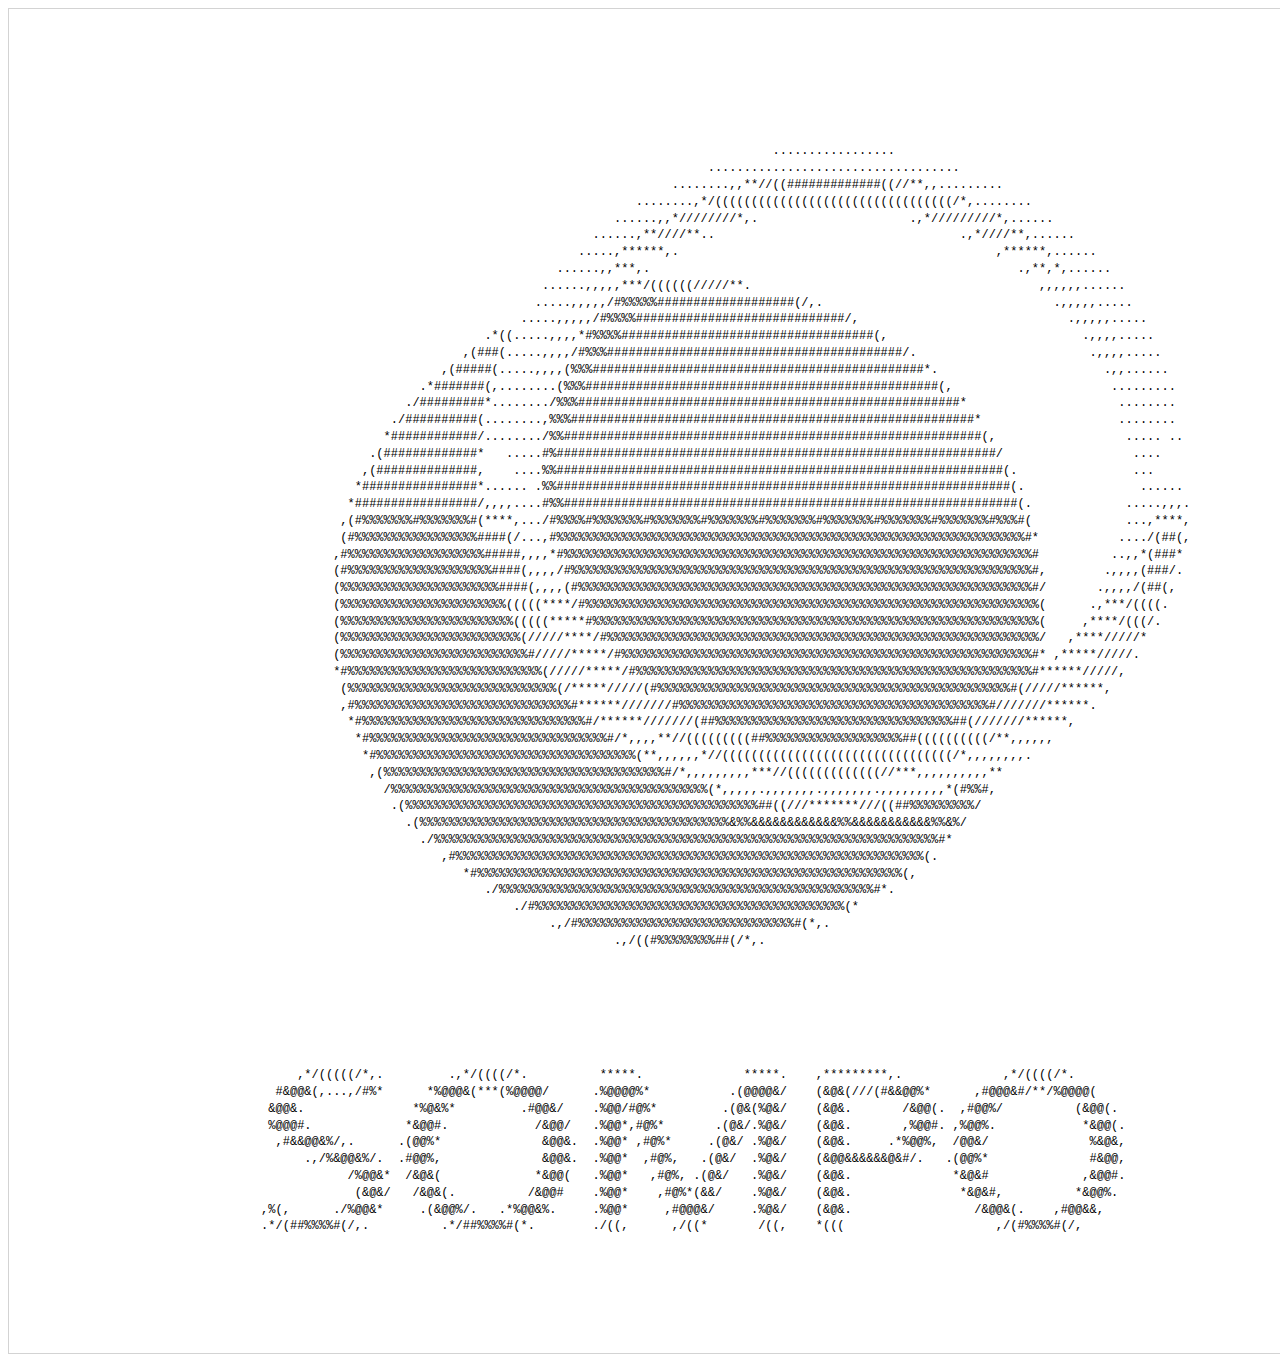
==== top-secret.html @ b2719dca "changed top-secret.txt to html" ====
<html><code><span class="ascii" style="color: black; background: white;
display:inline-block;
white-space:pre;
letter-spacing:0;
line-height:1.4;
font-family:'Consolas','BitstreamVeraSansMono','CourierNew',Courier,monospace;
font-size:12px;

border-width:1px;
border-style:solid;
border-color:lightgray;
"><span> </span><span> </span><span> </span><span> </span><span> </span><span> </span><span> </span><span> </span><span> </span><span> </span><span> </span><span> </span><span> </span><span> </span><span> </span><span> </span><span> </span><span> </span><span> </span><span> </span><span> </span><span> </span><span> </span><span> </span><span> </span><span> </span><span> </span><span> </span><span> </span><span> </span><span> </span><span> </span><span> </span><span> </span><span> </span><span> </span><span> </span><span> </span><span> </span><span> </span><span> </span><span> </span><span> </span><span> </span><span> </span><span> </span><span> </span><span> </span><span> </span><span> </span><span> </span><span> </span><span> </span><span> </span><span> </span><span> </span><span> </span><span> </span><span> </span><span> </span><span> </span><span> </span><span> </span><span> </span><span> </span><span> </span><span> </span><span> </span><span> </span><span> </span><span> </span><span> </span><span> </span><span> </span><span> </span><span> </span><span> </span><span> </span><span> </span><span> </span><span> </span><span> </span><span> </span><span> </span><span> </span><span> </span><span> </span><span> </span><span> </span><span> </span><span> </span><span> </span><span> </span><span> </span><span> </span><span> </span><span> </span><span> </span><span> </span><span> </span><span> </span><span> </span><span> </span><span> </span><span> </span><span> </span><span> </span><span> </span><span> </span><span> </span><span> </span><span> </span><span> </span><span> </span><span> </span><span> </span><span> </span><span> </span><span> </span><span> </span><span> </span><span> </span><span> </span><span> </span><span> </span><span> </span><span> </span><span> </span><span> </span><span> </span><span> </span><span> </span><span> </span><span> </span><span> </span><span> </span><span> </span><span> </span><span> </span><span> </span><span> </span><span> </span><span> </span><span> </span><span> </span><span> </span><span> </span><span> </span><span> </span><span> </span><span> </span><span> </span><span> </span><span> </span><span> </span><span> </span><span> </span><span> </span><span> </span><span> </span><span> </span><span> </span><span> </span><span> </span><span> </span><span> </span><span> </span><span> </span><span> </span><span> </span><span> </span><span> </span><span> </span><span> </span><span> </span><span> </span><span> </span><span> </span><span> </span><span> </span><span> </span><span> </span><span> </span><span> </span><span> </span><span> </span><span> </span><span> </span><span> </span><span> </span><span> </span><span> </span><span> </span><span> </span><span> </span><span> </span><span> </span><span> </span><span> </span><span> </span>
<span> </span><span> </span><span> </span><span> </span><span> </span><span> </span><span> </span><span> </span><span> </span><span> </span><span> </span><span> </span><span> </span><span> </span><span> </span><span> </span><span> </span><span> </span><span> </span><span> </span><span> </span><span> </span><span> </span><span> </span><span> </span><span> </span><span> </span><span> </span><span> </span><span> </span><span> </span><span> </span><span> </span><span> </span><span> </span><span> </span><span> </span><span> </span><span> </span><span> </span><span> </span><span> </span><span> </span><span> </span><span> </span><span> </span><span> </span><span> </span><span> </span><span> </span><span> </span><span> </span><span> </span><span> </span><span> </span><span> </span><span> </span><span> </span><span> </span><span> </span><span> </span><span> </span><span> </span><span> </span><span> </span><span> </span><span> </span><span> </span><span> </span><span> </span><span> </span><span> </span><span> </span><span> </span><span> </span><span> </span><span> </span><span> </span><span> </span><span> </span><span> </span><span> </span><span> </span><span> </span><span> </span><span> </span><span> </span><span> </span><span> </span><span> </span><span> </span><span> </span><span> </span><span> </span><span> </span><span> </span><span> </span><span> </span><span> </span><span> </span><span> </span><span> </span><span> </span><span> </span><span> </span><span> </span><span> </span><span> </span><span> </span><span> </span><span> </span><span> </span><span> </span><span> </span><span> </span><span> </span><span> </span><span> </span><span> </span><span> </span><span> </span><span> </span><span> </span><span> </span><span> </span><span> </span><span> </span><span> </span><span> </span><span> </span><span> </span><span> </span><span> </span><span> </span><span> </span><span> </span><span> </span><span> </span><span> </span><span> </span><span> </span><span> </span><span> </span><span> </span><span> </span><span> </span><span> </span><span> </span><span> </span><span> </span><span> </span><span> </span><span> </span><span> </span><span> </span><span> </span><span> </span><span> </span><span> </span><span> </span><span> </span><span> </span><span> </span><span> </span><span> </span><span> </span><span> </span><span> </span><span> </span><span> </span><span> </span><span> </span><span> </span><span> </span><span> </span><span> </span><span> </span><span> </span><span> </span><span> </span><span> </span><span> </span><span> </span><span> </span><span> </span><span> </span><span> </span><span> </span><span> </span><span> </span><span> </span><span> </span><span> </span><span> </span><span> </span><span> </span><span> </span><span> </span><span> </span><span> </span>
<span> </span><span> </span><span> </span><span> </span><span> </span><span> </span><span> </span><span> </span><span> </span><span> </span><span> </span><span> </span><span> </span><span> </span><span> </span><span> </span><span> </span><span> </span><span> </span><span> </span><span> </span><span> </span><span> </span><span> </span><span> </span><span> </span><span> </span><span> </span><span> </span><span> </span><span> </span><span> </span><span> </span><span> </span><span> </span><span> </span><span> </span><span> </span><span> </span><span> </span><span> </span><span> </span><span> </span><span> </span><span> </span><span> </span><span> </span><span> </span><span> </span><span> </span><span> </span><span> </span><span> </span><span> </span><span> </span><span> </span><span> </span><span> </span><span> </span><span> </span><span> </span><span> </span><span> </span><span> </span><span> </span><span> </span><span> </span><span> </span><span> </span><span> </span><span> </span><span> </span><span> </span><span> </span><span> </span><span> </span><span> </span><span> </span><span> </span><span> </span><span> </span><span> </span><span> </span><span> </span><span> </span><span> </span><span> </span><span> </span><span> </span><span> </span><span> </span><span> </span><span> </span><span> </span><span> </span><span> </span><span> </span><span> </span><span> </span><span> </span><span> </span><span> </span><span> </span><span> </span><span> </span><span> </span><span> </span><span> </span><span> </span><span> </span><span> </span><span> </span><span> </span><span> </span><span> </span><span> </span><span> </span><span> </span><span> </span><span> </span><span> </span><span> </span><span> </span><span> </span><span> </span><span> </span><span> </span><span> </span><span> </span><span> </span><span> </span><span> </span><span> </span><span> </span><span> </span><span> </span><span> </span><span> </span><span> </span><span> </span><span> </span><span> </span><span> </span><span> </span><span> </span><span> </span><span> </span><span> </span><span> </span><span> </span><span> </span><span> </span><span> </span><span> </span><span> </span><span> </span><span> </span><span> </span><span> </span><span> </span><span> </span><span> </span><span> </span><span> </span><span> </span><span> </span><span> </span><span> </span><span> </span><span> </span><span> </span><span> </span><span> </span><span> </span><span> </span><span> </span><span> </span><span> </span><span> </span><span> </span><span> </span><span> </span><span> </span><span> </span><span> </span><span> </span><span> </span><span> </span><span> </span><span> </span><span> </span><span> </span><span> </span><span> </span><span> </span><span> </span><span> </span><span> </span><span> </span><span> </span>
<span> </span><span> </span><span> </span><span> </span><span> </span><span> </span><span> </span><span> </span><span> </span><span> </span><span> </span><span> </span><span> </span><span> </span><span> </span><span> </span><span> </span><span> </span><span> </span><span> </span><span> </span><span> </span><span> </span><span> </span><span> </span><span> </span><span> </span><span> </span><span> </span><span> </span><span> </span><span> </span><span> </span><span> </span><span> </span><span> </span><span> </span><span> </span><span> </span><span> </span><span> </span><span> </span><span> </span><span> </span><span> </span><span> </span><span> </span><span> </span><span> </span><span> </span><span> </span><span> </span><span> </span><span> </span><span> </span><span> </span><span> </span><span> </span><span> </span><span> </span><span> </span><span> </span><span> </span><span> </span><span> </span><span> </span><span> </span><span> </span><span> </span><span> </span><span> </span><span> </span><span> </span><span> </span><span> </span><span> </span><span> </span><span> </span><span> </span><span> </span><span> </span><span> </span><span> </span><span> </span><span> </span><span> </span><span> </span><span> </span><span> </span><span> </span><span> </span><span> </span><span> </span><span> </span><span> </span><span> </span><span> </span><span> </span><span> </span><span> </span><span> </span><span> </span><span> </span><span> </span><span> </span><span> </span><span> </span><span> </span><span> </span><span> </span><span> </span><span> </span><span> </span><span> </span><span> </span><span> </span><span> </span><span> </span><span> </span><span> </span><span> </span><span> </span><span> </span><span> </span><span> </span><span> </span><span> </span><span> </span><span> </span><span> </span><span> </span><span> </span><span> </span><span> </span><span> </span><span> </span><span> </span><span> </span><span> </span><span> </span><span> </span><span> </span><span> </span><span> </span><span> </span><span> </span><span> </span><span> </span><span> </span><span> </span><span> </span><span> </span><span> </span><span> </span><span> </span><span> </span><span> </span><span> </span><span> </span><span> </span><span> </span><span> </span><span> </span><span> </span><span> </span><span> </span><span> </span><span> </span><span> </span><span> </span><span> </span><span> </span><span> </span><span> </span><span> </span><span> </span><span> </span><span> </span><span> </span><span> </span><span> </span><span> </span><span> </span><span> </span><span> </span><span> </span><span> </span><span> </span><span> </span><span> </span><span> </span><span> </span><span> </span><span> </span><span> </span><span> </span><span> </span><span> </span><span> </span><span> </span>
<span> </span><span> </span><span> </span><span> </span><span> </span><span> </span><span> </span><span> </span><span> </span><span> </span><span> </span><span> </span><span> </span><span> </span><span> </span><span> </span><span> </span><span> </span><span> </span><span> </span><span> </span><span> </span><span> </span><span> </span><span> </span><span> </span><span> </span><span> </span><span> </span><span> </span><span> </span><span> </span><span> </span><span> </span><span> </span><span> </span><span> </span><span> </span><span> </span><span> </span><span> </span><span> </span><span> </span><span> </span><span> </span><span> </span><span> </span><span> </span><span> </span><span> </span><span> </span><span> </span><span> </span><span> </span><span> </span><span> </span><span> </span><span> </span><span> </span><span> </span><span> </span><span> </span><span> </span><span> </span><span> </span><span> </span><span> </span><span> </span><span> </span><span> </span><span> </span><span> </span><span> </span><span> </span><span> </span><span> </span><span> </span><span> </span><span> </span><span> </span><span> </span><span> </span><span> </span><span> </span><span> </span><span> </span><span> </span><span> </span><span> </span><span> </span><span> </span><span> </span><span> </span><span> </span><span> </span><span> </span><span> </span><span> </span><span> </span><span> </span><span> </span><span> </span><span> </span><span> </span><span> </span><span> </span><span> </span><span> </span><span> </span><span> </span><span> </span><span> </span><span> </span><span> </span><span> </span><span> </span><span> </span><span> </span><span> </span><span> </span><span> </span><span> </span><span> </span><span> </span><span> </span><span> </span><span> </span><span> </span><span> </span><span> </span><span> </span><span> </span><span> </span><span> </span><span> </span><span> </span><span> </span><span> </span><span> </span><span> </span><span> </span><span> </span><span> </span><span> </span><span> </span><span> </span><span> </span><span> </span><span> </span><span> </span><span> </span><span> </span><span> </span><span> </span><span> </span><span> </span><span> </span><span> </span><span> </span><span> </span><span> </span><span> </span><span> </span><span> </span><span> </span><span> </span><span> </span><span> </span><span> </span><span> </span><span> </span><span> </span><span> </span><span> </span><span> </span><span> </span><span> </span><span> </span><span> </span><span> </span><span> </span><span> </span><span> </span><span> </span><span> </span><span> </span><span> </span><span> </span><span> </span><span> </span><span> </span><span> </span><span> </span><span> </span><span> </span><span> </span><span> </span><span> </span><span> </span><span> </span>
<span> </span><span> </span><span> </span><span> </span><span> </span><span> </span><span> </span><span> </span><span> </span><span> </span><span> </span><span> </span><span> </span><span> </span><span> </span><span> </span><span> </span><span> </span><span> </span><span> </span><span> </span><span> </span><span> </span><span> </span><span> </span><span> </span><span> </span><span> </span><span> </span><span> </span><span> </span><span> </span><span> </span><span> </span><span> </span><span> </span><span> </span><span> </span><span> </span><span> </span><span> </span><span> </span><span> </span><span> </span><span> </span><span> </span><span> </span><span> </span><span> </span><span> </span><span> </span><span> </span><span> </span><span> </span><span> </span><span> </span><span> </span><span> </span><span> </span><span> </span><span> </span><span> </span><span> </span><span> </span><span> </span><span> </span><span> </span><span> </span><span> </span><span> </span><span> </span><span> </span><span> </span><span> </span><span> </span><span> </span><span> </span><span> </span><span> </span><span> </span><span> </span><span> </span><span> </span><span> </span><span> </span><span> </span><span> </span><span> </span><span> </span><span> </span><span> </span><span> </span><span> </span><span> </span><span> </span><span> </span><span> </span><span> </span><span> </span><span> </span><span> </span><span> </span><span> </span><span> </span><span> </span><span> </span><span> </span><span> </span><span> </span><span> </span><span> </span><span> </span><span> </span><span> </span><span> </span><span> </span><span> </span><span> </span><span> </span><span> </span><span> </span><span> </span><span> </span><span> </span><span> </span><span> </span><span> </span><span> </span><span> </span><span> </span><span> </span><span> </span><span> </span><span> </span><span> </span><span> </span><span> </span><span> </span><span> </span><span> </span><span> </span><span> </span><span> </span><span> </span><span> </span><span> </span><span> </span><span> </span><span> </span><span> </span><span> </span><span> </span><span> </span><span> </span><span> </span><span> </span><span> </span><span> </span><span> </span><span> </span><span> </span><span> </span><span> </span><span> </span><span> </span><span> </span><span> </span><span> </span><span> </span><span> </span><span> </span><span> </span><span> </span><span> </span><span> </span><span> </span><span> </span><span> </span><span> </span><span> </span><span> </span><span> </span><span> </span><span> </span><span> </span><span> </span><span> </span><span> </span><span> </span><span> </span><span> </span><span> </span><span> </span><span> </span><span> </span><span> </span><span> </span><span> </span><span> </span><span> </span>
<span> </span><span> </span><span> </span><span> </span><span> </span><span> </span><span> </span><span> </span><span> </span><span> </span><span> </span><span> </span><span> </span><span> </span><span> </span><span> </span><span> </span><span> </span><span> </span><span> </span><span> </span><span> </span><span> </span><span> </span><span> </span><span> </span><span> </span><span> </span><span> </span><span> </span><span> </span><span> </span><span> </span><span> </span><span> </span><span> </span><span> </span><span> </span><span> </span><span> </span><span> </span><span> </span><span> </span><span> </span><span> </span><span> </span><span> </span><span> </span><span> </span><span> </span><span> </span><span> </span><span> </span><span> </span><span> </span><span> </span><span> </span><span> </span><span> </span><span> </span><span> </span><span> </span><span> </span><span> </span><span> </span><span> </span><span> </span><span> </span><span> </span><span> </span><span> </span><span> </span><span> </span><span> </span><span> </span><span> </span><span> </span><span> </span><span> </span><span> </span><span> </span><span> </span><span> </span><span> </span><span> </span><span> </span><span> </span><span> </span><span> </span><span> </span><span> </span><span> </span><span> </span><span> </span><span> </span><span> </span><span> </span><span> </span><span> </span><span> </span><span> </span><span> </span><span> </span><span> </span><span> </span><span> </span><span> </span><span> </span><span> </span><span> </span><span> </span><span> </span><span> </span><span> </span><span> </span><span> </span><span> </span><span> </span><span> </span><span> </span><span> </span><span> </span><span> </span><span> </span><span> </span><span> </span><span> </span><span> </span><span> </span><span> </span><span> </span><span> </span><span> </span><span> </span><span> </span><span> </span><span> </span><span> </span><span> </span><span> </span><span> </span><span> </span><span> </span><span> </span><span> </span><span> </span><span> </span><span> </span><span> </span><span> </span><span> </span><span> </span><span> </span><span> </span><span> </span><span> </span><span> </span><span> </span><span> </span><span> </span><span> </span><span> </span><span> </span><span> </span><span> </span><span> </span><span> </span><span> </span><span> </span><span> </span><span> </span><span> </span><span> </span><span> </span><span> </span><span> </span><span> </span><span> </span><span> </span><span> </span><span> </span><span> </span><span> </span><span> </span><span> </span><span> </span><span> </span><span> </span><span> </span><span> </span><span> </span><span> </span><span> </span><span> </span><span> </span><span> </span><span> </span><span> </span><span> </span><span> </span>
<span> </span><span> </span><span> </span><span> </span><span> </span><span> </span><span> </span><span> </span><span> </span><span> </span><span> </span><span> </span><span> </span><span> </span><span> </span><span> </span><span> </span><span> </span><span> </span><span> </span><span> </span><span> </span><span> </span><span> </span><span> </span><span> </span><span> </span><span> </span><span> </span><span> </span><span> </span><span> </span><span> </span><span> </span><span> </span><span> </span><span> </span><span> </span><span> </span><span> </span><span> </span><span> </span><span> </span><span> </span><span> </span><span> </span><span> </span><span> </span><span> </span><span> </span><span> </span><span> </span><span> </span><span> </span><span> </span><span> </span><span> </span><span> </span><span> </span><span> </span><span> </span><span> </span><span> </span><span> </span><span> </span><span> </span><span> </span><span> </span><span> </span><span> </span><span> </span><span> </span><span> </span><span> </span><span> </span><span> </span><span> </span><span> </span><span> </span><span> </span><span> </span><span> </span><span> </span><span> </span><span> </span><span> </span><span> </span><span> </span><span> </span><span> </span><span> </span><span> </span><span> </span><span> </span><span> </span><span> </span><span> </span><span> </span><span> </span><span> </span><span> </span><span> </span><span> </span><span> </span><span> </span><span> </span><span> </span><span> </span><span> </span><span> </span><span> </span><span> </span><span> </span><span> </span><span> </span><span> </span><span> </span><span> </span><span> </span><span> </span><span> </span><span> </span><span> </span><span> </span><span> </span><span> </span><span> </span><span> </span><span> </span><span> </span><span> </span><span> </span><span> </span><span> </span><span> </span><span> </span><span> </span><span> </span><span> </span><span> </span><span> </span><span> </span><span> </span><span> </span><span> </span><span> </span><span> </span><span> </span><span> </span><span> </span><span> </span><span> </span><span> </span><span> </span><span> </span><span> </span><span> </span><span> </span><span> </span><span> </span><span> </span><span> </span><span> </span><span> </span><span> </span><span> </span><span> </span><span> </span><span> </span><span> </span><span> </span><span> </span><span> </span><span> </span><span> </span><span> </span><span> </span><span> </span><span> </span><span> </span><span> </span><span> </span><span> </span><span> </span><span> </span><span> </span><span> </span><span> </span><span> </span><span> </span><span> </span><span> </span><span> </span><span> </span><span> </span><span> </span><span> </span><span> </span><span> </span><span> </span>
<span> </span><span> </span><span> </span><span> </span><span> </span><span> </span><span> </span><span> </span><span> </span><span> </span><span> </span><span> </span><span> </span><span> </span><span> </span><span> </span><span> </span><span> </span><span> </span><span> </span><span> </span><span> </span><span> </span><span> </span><span> </span><span> </span><span> </span><span> </span><span> </span><span> </span><span> </span><span> </span><span> </span><span> </span><span> </span><span> </span><span> </span><span> </span><span> </span><span> </span><span> </span><span> </span><span> </span><span> </span><span> </span><span> </span><span> </span><span> </span><span> </span><span> </span><span> </span><span> </span><span> </span><span> </span><span> </span><span> </span><span> </span><span> </span><span> </span><span> </span><span> </span><span> </span><span> </span><span> </span><span> </span><span> </span><span> </span><span> </span><span> </span><span> </span><span> </span><span> </span><span> </span><span> </span><span> </span><span> </span><span> </span><span> </span><span> </span><span> </span><span> </span><span> </span><span> </span><span> </span><span> </span><span> </span><span> </span><span> </span><span> </span><span> </span><span> </span><span> </span><span> </span><span> </span><span> </span><span> </span><span> </span><span> </span><span> </span><span> </span><span> </span><span> </span><span> </span><span> </span><span> </span><span> </span><span>.</span><span>.</span><span>.</span><span>.</span><span>.</span><span>.</span><span>.</span><span>.</span><span>.</span><span>.</span><span>.</span><span>.</span><span>.</span><span>.</span><span>.</span><span>.</span><span>.</span><span> </span><span> </span><span> </span><span> </span><span> </span><span> </span><span> </span><span> </span><span> </span><span> </span><span> </span><span> </span><span> </span><span> </span><span> </span><span> </span><span> </span><span> </span><span> </span><span> </span><span> </span><span> </span><span> </span><span> </span><span> </span><span> </span><span> </span><span> </span><span> </span><span> </span><span> </span><span> </span><span> </span><span> </span><span> </span><span> </span><span> </span><span> </span><span> </span><span> </span><span> </span><span> </span><span> </span><span> </span><span> </span><span> </span><span> </span><span> </span><span> </span><span> </span><span> </span><span> </span><span> </span><span> </span><span> </span><span> </span><span> </span><span> </span><span> </span><span> </span><span> </span><span> </span><span> </span><span> </span><span> </span><span> </span><span> </span><span> </span><span> </span><span> </span><span> </span><span> </span><span> </span><span> </span><span> </span><span> </span><span> </span>
<span> </span><span> </span><span> </span><span> </span><span> </span><span> </span><span> </span><span> </span><span> </span><span> </span><span> </span><span> </span><span> </span><span> </span><span> </span><span> </span><span> </span><span> </span><span> </span><span> </span><span> </span><span> </span><span> </span><span> </span><span> </span><span> </span><span> </span><span> </span><span> </span><span> </span><span> </span><span> </span><span> </span><span> </span><span> </span><span> </span><span> </span><span> </span><span> </span><span> </span><span> </span><span> </span><span> </span><span> </span><span> </span><span> </span><span> </span><span> </span><span> </span><span> </span><span> </span><span> </span><span> </span><span> </span><span> </span><span> </span><span> </span><span> </span><span> </span><span> </span><span> </span><span> </span><span> </span><span> </span><span> </span><span> </span><span> </span><span> </span><span> </span><span> </span><span> </span><span> </span><span> </span><span> </span><span> </span><span> </span><span> </span><span> </span><span> </span><span> </span><span> </span><span> </span><span> </span><span> </span><span> </span><span> </span><span> </span><span> </span><span> </span><span> </span><span> </span><span> </span><span> </span><span> </span><span> </span><span> </span><span> </span><span>.</span><span>.</span><span>.</span><span>.</span><span>.</span><span>.</span><span>.</span><span>.</span><span>.</span><span>.</span><span>.</span><span>.</span><span>.</span><span>.</span><span>.</span><span>.</span><span>.</span><span>.</span><span>.</span><span>.</span><span>.</span><span>.</span><span>.</span><span>.</span><span>.</span><span>.</span><span>.</span><span>.</span><span>.</span><span>.</span><span>.</span><span>.</span><span>.</span><span>.</span><span>.</span><span> </span><span> </span><span> </span><span> </span><span> </span><span> </span><span> </span><span> </span><span> </span><span> </span><span> </span><span> </span><span> </span><span> </span><span> </span><span> </span><span> </span><span> </span><span> </span><span> </span><span> </span><span> </span><span> </span><span> </span><span> </span><span> </span><span> </span><span> </span><span> </span><span> </span><span> </span><span> </span><span> </span><span> </span><span> </span><span> </span><span> </span><span> </span><span> </span><span> </span><span> </span><span> </span><span> </span><span> </span><span> </span><span> </span><span> </span><span> </span><span> </span><span> </span><span> </span><span> </span><span> </span><span> </span><span> </span><span> </span><span> </span><span> </span><span> </span><span> </span><span> </span><span> </span><span> </span><span> </span><span> </span><span> </span><span> </span><span> </span>
<span> </span><span> </span><span> </span><span> </span><span> </span><span> </span><span> </span><span> </span><span> </span><span> </span><span> </span><span> </span><span> </span><span> </span><span> </span><span> </span><span> </span><span> </span><span> </span><span> </span><span> </span><span> </span><span> </span><span> </span><span> </span><span> </span><span> </span><span> </span><span> </span><span> </span><span> </span><span> </span><span> </span><span> </span><span> </span><span> </span><span> </span><span> </span><span> </span><span> </span><span> </span><span> </span><span> </span><span> </span><span> </span><span> </span><span> </span><span> </span><span> </span><span> </span><span> </span><span> </span><span> </span><span> </span><span> </span><span> </span><span> </span><span> </span><span> </span><span> </span><span> </span><span> </span><span> </span><span> </span><span> </span><span> </span><span> </span><span> </span><span> </span><span> </span><span> </span><span> </span><span> </span><span> </span><span> </span><span> </span><span> </span><span> </span><span> </span><span> </span><span> </span><span> </span><span> </span><span> </span><span> </span><span> </span><span> </span><span> </span><span> </span><span> </span><span> </span><span> </span><span>.</span><span>.</span><span>.</span><span>.</span><span>.</span><span>.</span><span>.</span><span>.</span><span>,</span><span>,</span><span>*</span><span>*</span><span>/</span><span>/</span><span>(</span><span>(</span><span>#</span><span>#</span><span>#</span><span>#</span><span>#</span><span>#</span><span>#</span><span>#</span><span>#</span><span>#</span><span>#</span><span>#</span><span>#</span><span>(</span><span>(</span><span>/</span><span>/</span><span>*</span><span>*</span><span>,</span><span>,</span><span>.</span><span>.</span><span>.</span><span>.</span><span>.</span><span>.</span><span>.</span><span>.</span><span>.</span><span> </span><span> </span><span> </span><span> </span><span> </span><span> </span><span> </span><span> </span><span> </span><span> </span><span> </span><span> </span><span> </span><span> </span><span> </span><span> </span><span> </span><span> </span><span> </span><span> </span><span> </span><span> </span><span> </span><span> </span><span> </span><span> </span><span> </span><span> </span><span> </span><span> </span><span> </span><span> </span><span> </span><span> </span><span> </span><span> </span><span> </span><span> </span><span> </span><span> </span><span> </span><span> </span><span> </span><span> </span><span> </span><span> </span><span> </span><span> </span><span> </span><span> </span><span> </span><span> </span><span> </span><span> </span><span> </span><span> </span><span> </span><span> </span><span> </span><span> </span><span> </span><span> </span>
<span> </span><span> </span><span> </span><span> </span><span> </span><span> </span><span> </span><span> </span><span> </span><span> </span><span> </span><span> </span><span> </span><span> </span><span> </span><span> </span><span> </span><span> </span><span> </span><span> </span><span> </span><span> </span><span> </span><span> </span><span> </span><span> </span><span> </span><span> </span><span> </span><span> </span><span> </span><span> </span><span> </span><span> </span><span> </span><span> </span><span> </span><span> </span><span> </span><span> </span><span> </span><span> </span><span> </span><span> </span><span> </span><span> </span><span> </span><span> </span><span> </span><span> </span><span> </span><span> </span><span> </span><span> </span><span> </span><span> </span><span> </span><span> </span><span> </span><span> </span><span> </span><span> </span><span> </span><span> </span><span> </span><span> </span><span> </span><span> </span><span> </span><span> </span><span> </span><span> </span><span> </span><span> </span><span> </span><span> </span><span> </span><span> </span><span> </span><span> </span><span> </span><span> </span><span> </span><span> </span><span> </span><span> </span><span> </span><span>.</span><span>.</span><span>.</span><span>.</span><span>.</span><span>.</span><span>.</span><span>.</span><span>,</span><span>*</span><span>/</span><span>(</span><span>(</span><span>(</span><span>(</span><span>(</span><span>(</span><span>(</span><span>(</span><span>(</span><span>(</span><span>(</span><span>(</span><span>(</span><span>(</span><span>(</span><span>(</span><span>(</span><span>(</span><span>(</span><span>(</span><span>(</span><span>(</span><span>(</span><span>(</span><span>(</span><span>(</span><span>(</span><span>(</span><span>(</span><span>(</span><span>(</span><span>(</span><span>(</span><span>/</span><span>*</span><span>,</span><span>.</span><span>.</span><span>.</span><span>.</span><span>.</span><span>.</span><span>.</span><span>.</span><span> </span><span> </span><span> </span><span> </span><span> </span><span> </span><span> </span><span> </span><span> </span><span> </span><span> </span><span> </span><span> </span><span> </span><span> </span><span> </span><span> </span><span> </span><span> </span><span> </span><span> </span><span> </span><span> </span><span> </span><span> </span><span> </span><span> </span><span> </span><span> </span><span> </span><span> </span><span> </span><span> </span><span> </span><span> </span><span> </span><span> </span><span> </span><span> </span><span> </span><span> </span><span> </span><span> </span><span> </span><span> </span><span> </span><span> </span><span> </span><span> </span><span> </span><span> </span><span> </span><span> </span><span> </span><span> </span><span> </span><span> </span><span> </span>
<span> </span><span> </span><span> </span><span> </span><span> </span><span> </span><span> </span><span> </span><span> </span><span> </span><span> </span><span> </span><span> </span><span> </span><span> </span><span> </span><span> </span><span> </span><span> </span><span> </span><span> </span><span> </span><span> </span><span> </span><span> </span><span> </span><span> </span><span> </span><span> </span><span> </span><span> </span><span> </span><span> </span><span> </span><span> </span><span> </span><span> </span><span> </span><span> </span><span> </span><span> </span><span> </span><span> </span><span> </span><span> </span><span> </span><span> </span><span> </span><span> </span><span> </span><span> </span><span> </span><span> </span><span> </span><span> </span><span> </span><span> </span><span> </span><span> </span><span> </span><span> </span><span> </span><span> </span><span> </span><span> </span><span> </span><span> </span><span> </span><span> </span><span> </span><span> </span><span> </span><span> </span><span> </span><span> </span><span> </span><span> </span><span> </span><span> </span><span> </span><span> </span><span> </span><span> </span><span> </span><span>.</span><span>.</span><span>.</span><span>.</span><span>.</span><span>.</span><span>,</span><span>,</span><span>*</span><span>/</span><span>/</span><span>/</span><span>/</span><span>/</span><span>/</span><span>/</span><span>/</span><span>*</span><span>,</span><span>.</span><span> </span><span> </span><span> </span><span> </span><span> </span><span> </span><span> </span><span> </span><span> </span><span> </span><span> </span><span> </span><span> </span><span> </span><span> </span><span> </span><span> </span><span> </span><span> </span><span> </span><span> </span><span>.</span><span>,</span><span>*</span><span>/</span><span>/</span><span>/</span><span>/</span><span>/</span><span>/</span><span>/</span><span>/</span><span>/</span><span>*</span><span>,</span><span>.</span><span>.</span><span>.</span><span>.</span><span>.</span><span>.</span><span> </span><span> </span><span> </span><span> </span><span> </span><span> </span><span> </span><span> </span><span> </span><span> </span><span> </span><span> </span><span> </span><span> </span><span> </span><span> </span><span> </span><span> </span><span> </span><span> </span><span> </span><span> </span><span> </span><span> </span><span> </span><span> </span><span> </span><span> </span><span> </span><span> </span><span> </span><span> </span><span> </span><span> </span><span> </span><span> </span><span> </span><span> </span><span> </span><span> </span><span> </span><span> </span><span> </span><span> </span><span> </span><span> </span><span> </span><span> </span><span> </span><span> </span><span> </span><span> </span><span> </span><span> </span><span> </span>
<span> </span><span> </span><span> </span><span> </span><span> </span><span> </span><span> </span><span> </span><span> </span><span> </span><span> </span><span> </span><span> </span><span> </span><span> </span><span> </span><span> </span><span> </span><span> </span><span> </span><span> </span><span> </span><span> </span><span> </span><span> </span><span> </span><span> </span><span> </span><span> </span><span> </span><span> </span><span> </span><span> </span><span> </span><span> </span><span> </span><span> </span><span> </span><span> </span><span> </span><span> </span><span> </span><span> </span><span> </span><span> </span><span> </span><span> </span><span> </span><span> </span><span> </span><span> </span><span> </span><span> </span><span> </span><span> </span><span> </span><span> </span><span> </span><span> </span><span> </span><span> </span><span> </span><span> </span><span> </span><span> </span><span> </span><span> </span><span> </span><span> </span><span> </span><span> </span><span> </span><span> </span><span> </span><span> </span><span> </span><span> </span><span> </span><span> </span><span> </span><span> </span><span>.</span><span>.</span><span>.</span><span>.</span><span>.</span><span>.</span><span>,</span><span>*</span><span>*</span><span>/</span><span>/</span><span>/</span><span>/</span><span>*</span><span>*</span><span>.</span><span>.</span><span> </span><span> </span><span> </span><span> </span><span> </span><span> </span><span> </span><span> </span><span> </span><span> </span><span> </span><span> </span><span> </span><span> </span><span> </span><span> </span><span> </span><span> </span><span> </span><span> </span><span> </span><span> </span><span> </span><span> </span><span> </span><span> </span><span> </span><span> </span><span> </span><span> </span><span> </span><span> </span><span> </span><span> </span><span>.</span><span>,</span><span>*</span><span>/</span><span>/</span><span>/</span><span>/</span><span>*</span><span>*</span><span>,</span><span>.</span><span>.</span><span>.</span><span>.</span><span>.</span><span>.</span><span> </span><span> </span><span> </span><span> </span><span> </span><span> </span><span> </span><span> </span><span> </span><span> </span><span> </span><span> </span><span> </span><span> </span><span> </span><span> </span><span> </span><span> </span><span> </span><span> </span><span> </span><span> </span><span> </span><span> </span><span> </span><span> </span><span> </span><span> </span><span> </span><span> </span><span> </span><span> </span><span> </span><span> </span><span> </span><span> </span><span> </span><span> </span><span> </span><span> </span><span> </span><span> </span><span> </span><span> </span><span> </span><span> </span><span> </span><span> </span><span> </span><span> </span><span> </span><span> </span>
<span> </span><span> </span><span> </span><span> </span><span> </span><span> </span><span> </span><span> </span><span> </span><span> </span><span> </span><span> </span><span> </span><span> </span><span> </span><span> </span><span> </span><span> </span><span> </span><span> </span><span> </span><span> </span><span> </span><span> </span><span> </span><span> </span><span> </span><span> </span><span> </span><span> </span><span> </span><span> </span><span> </span><span> </span><span> </span><span> </span><span> </span><span> </span><span> </span><span> </span><span> </span><span> </span><span> </span><span> </span><span> </span><span> </span><span> </span><span> </span><span> </span><span> </span><span> </span><span> </span><span> </span><span> </span><span> </span><span> </span><span> </span><span> </span><span> </span><span> </span><span> </span><span> </span><span> </span><span> </span><span> </span><span> </span><span> </span><span> </span><span> </span><span> </span><span> </span><span> </span><span> </span><span> </span><span> </span><span> </span><span> </span><span> </span><span> </span><span>.</span><span>.</span><span>.</span><span>.</span><span>.</span><span>,</span><span>*</span><span>*</span><span>*</span><span>*</span><span>*</span><span>*</span><span>,</span><span>.</span><span> </span><span> </span><span> </span><span> </span><span> </span><span> </span><span> </span><span> </span><span> </span><span> </span><span> </span><span> </span><span> </span><span> </span><span> </span><span> </span><span> </span><span> </span><span> </span><span> </span><span> </span><span> </span><span> </span><span> </span><span> </span><span> </span><span> </span><span> </span><span> </span><span> </span><span> </span><span> </span><span> </span><span> </span><span> </span><span> </span><span> </span><span> </span><span> </span><span> </span><span> </span><span> </span><span> </span><span> </span><span>,</span><span>*</span><span>*</span><span>*</span><span>*</span><span>*</span><span>*</span><span>,</span><span>.</span><span>.</span><span>.</span><span>.</span><span>.</span><span>.</span><span> </span><span> </span><span> </span><span> </span><span> </span><span> </span><span> </span><span> </span><span> </span><span> </span><span> </span><span> </span><span> </span><span> </span><span> </span><span> </span><span> </span><span> </span><span> </span><span> </span><span> </span><span> </span><span> </span><span> </span><span> </span><span> </span><span> </span><span> </span><span> </span><span> </span><span> </span><span> </span><span> </span><span> </span><span> </span><span> </span><span> </span><span> </span><span> </span><span> </span><span> </span><span> </span><span> </span><span> </span><span> </span><span> </span><span> </span><span> </span><span> </span>
<span> </span><span> </span><span> </span><span> </span><span> </span><span> </span><span> </span><span> </span><span> </span><span> </span><span> </span><span> </span><span> </span><span> </span><span> </span><span> </span><span> </span><span> </span><span> </span><span> </span><span> </span><span> </span><span> </span><span> </span><span> </span><span> </span><span> </span><span> </span><span> </span><span> </span><span> </span><span> </span><span> </span><span> </span><span> </span><span> </span><span> </span><span> </span><span> </span><span> </span><span> </span><span> </span><span> </span><span> </span><span> </span><span> </span><span> </span><span> </span><span> </span><span> </span><span> </span><span> </span><span> </span><span> </span><span> </span><span> </span><span> </span><span> </span><span> </span><span> </span><span> </span><span> </span><span> </span><span> </span><span> </span><span> </span><span> </span><span> </span><span> </span><span> </span><span> </span><span> </span><span> </span><span> </span><span> </span><span> </span><span>.</span><span>.</span><span>.</span><span>.</span><span>.</span><span>.</span><span>,</span><span>,</span><span>*</span><span>*</span><span>*</span><span>,</span><span>.</span><span> </span><span> </span><span> </span><span> </span><span> </span><span> </span><span> </span><span> </span><span> </span><span> </span><span> </span><span> </span><span> </span><span> </span><span> </span><span> </span><span> </span><span> </span><span> </span><span> </span><span> </span><span> </span><span> </span><span> </span><span> </span><span> </span><span> </span><span> </span><span> </span><span> </span><span> </span><span> </span><span> </span><span> </span><span> </span><span> </span><span> </span><span> </span><span> </span><span> </span><span> </span><span> </span><span> </span><span> </span><span> </span><span> </span><span> </span><span> </span><span> </span><span> </span><span> </span><span>.</span><span>,</span><span>*</span><span>*</span><span>,</span><span>*</span><span>,</span><span>.</span><span>.</span><span>.</span><span>.</span><span>.</span><span>.</span><span> </span><span> </span><span> </span><span> </span><span> </span><span> </span><span> </span><span> </span><span> </span><span> </span><span> </span><span> </span><span> </span><span> </span><span> </span><span> </span><span> </span><span> </span><span> </span><span> </span><span> </span><span> </span><span> </span><span> </span><span> </span><span> </span><span> </span><span> </span><span> </span><span> </span><span> </span><span> </span><span> </span><span> </span><span> </span><span> </span><span> </span><span> </span><span> </span><span> </span><span> </span><span> </span><span> </span><span> </span><span> </span><span> </span><span> </span>
<span> </span><span> </span><span> </span><span> </span><span> </span><span> </span><span> </span><span> </span><span> </span><span> </span><span> </span><span> </span><span> </span><span> </span><span> </span><span> </span><span> </span><span> </span><span> </span><span> </span><span> </span><span> </span><span> </span><span> </span><span> </span><span> </span><span> </span><span> </span><span> </span><span> </span><span> </span><span> </span><span> </span><span> </span><span> </span><span> </span><span> </span><span> </span><span> </span><span> </span><span> </span><span> </span><span> </span><span> </span><span> </span><span> </span><span> </span><span> </span><span> </span><span> </span><span> </span><span> </span><span> </span><span> </span><span> </span><span> </span><span> </span><span> </span><span> </span><span> </span><span> </span><span> </span><span> </span><span> </span><span> </span><span> </span><span> </span><span> </span><span> </span><span> </span><span> </span><span> </span><span> </span><span> </span><span>.</span><span>.</span><span>.</span><span>.</span><span>.</span><span>.</span><span>,</span><span>,</span><span>,</span><span>,</span><span>,</span><span>*</span><span>*</span><span>*</span><span>/</span><span>(</span><span>(</span><span>(</span><span>(</span><span>(</span><span>(</span><span>/</span><span>/</span><span>/</span><span>/</span><span>/</span><span>*</span><span>*</span><span>.</span><span> </span><span> </span><span> </span><span> </span><span> </span><span> </span><span> </span><span> </span><span> </span><span> </span><span> </span><span> </span><span> </span><span> </span><span> </span><span> </span><span> </span><span> </span><span> </span><span> </span><span> </span><span> </span><span> </span><span> </span><span> </span><span> </span><span> </span><span> </span><span> </span><span> </span><span> </span><span> </span><span> </span><span> </span><span> </span><span> </span><span> </span><span> </span><span> </span><span> </span><span>,</span><span>,</span><span>,</span><span>,</span><span>,</span><span>,</span><span>.</span><span>.</span><span>.</span><span>.</span><span>.</span><span>.</span><span> </span><span> </span><span> </span><span> </span><span> </span><span> </span><span> </span><span> </span><span> </span><span> </span><span> </span><span> </span><span> </span><span> </span><span> </span><span> </span><span> </span><span> </span><span> </span><span> </span><span> </span><span> </span><span> </span><span> </span><span> </span><span> </span><span> </span><span> </span><span> </span><span> </span><span> </span><span> </span><span> </span><span> </span><span> </span><span> </span><span> </span><span> </span><span> </span><span> </span><span> </span><span> </span><span> </span><span> </span><span> </span>
<span> </span><span> </span><span> </span><span> </span><span> </span><span> </span><span> </span><span> </span><span> </span><span> </span><span> </span><span> </span><span> </span><span> </span><span> </span><span> </span><span> </span><span> </span><span> </span><span> </span><span> </span><span> </span><span> </span><span> </span><span> </span><span> </span><span> </span><span> </span><span> </span><span> </span><span> </span><span> </span><span> </span><span> </span><span> </span><span> </span><span> </span><span> </span><span> </span><span> </span><span> </span><span> </span><span> </span><span> </span><span> </span><span> </span><span> </span><span> </span><span> </span><span> </span><span> </span><span> </span><span> </span><span> </span><span> </span><span> </span><span> </span><span> </span><span> </span><span> </span><span> </span><span> </span><span> </span><span> </span><span> </span><span> </span><span> </span><span> </span><span> </span><span> </span><span> </span><span> </span><span> </span><span>.</span><span>.</span><span>.</span><span>.</span><span>.</span><span>,</span><span>,</span><span>,</span><span>,</span><span>,</span><span>/</span><span>#</span><span>%</span><span>%</span><span>%</span><span>%</span><span>%</span><span>#</span><span>#</span><span>#</span><span>#</span><span>#</span><span>#</span><span>#</span><span>#</span><span>#</span><span>#</span><span>#</span><span>#</span><span>#</span><span>#</span><span>#</span><span>#</span><span>#</span><span>#</span><span>#</span><span>(</span><span>/</span><span>,</span><span>.</span><span> </span><span> </span><span> </span><span> </span><span> </span><span> </span><span> </span><span> </span><span> </span><span> </span><span> </span><span> </span><span> </span><span> </span><span> </span><span> </span><span> </span><span> </span><span> </span><span> </span><span> </span><span> </span><span> </span><span> </span><span> </span><span> </span><span> </span><span> </span><span> </span><span> </span><span> </span><span> </span><span>.</span><span>,</span><span>,</span><span>,</span><span>,</span><span>,</span><span>.</span><span>.</span><span>.</span><span>.</span><span>.</span><span> </span><span> </span><span> </span><span> </span><span> </span><span> </span><span> </span><span> </span><span> </span><span> </span><span> </span><span> </span><span> </span><span> </span><span> </span><span> </span><span> </span><span> </span><span> </span><span> </span><span> </span><span> </span><span> </span><span> </span><span> </span><span> </span><span> </span><span> </span><span> </span><span> </span><span> </span><span> </span><span> </span><span> </span><span> </span><span> </span><span> </span><span> </span><span> </span><span> </span><span> </span><span> </span><span> </span><span> </span>
<span> </span><span> </span><span> </span><span> </span><span> </span><span> </span><span> </span><span> </span><span> </span><span> </span><span> </span><span> </span><span> </span><span> </span><span> </span><span> </span><span> </span><span> </span><span> </span><span> </span><span> </span><span> </span><span> </span><span> </span><span> </span><span> </span><span> </span><span> </span><span> </span><span> </span><span> </span><span> </span><span> </span><span> </span><span> </span><span> </span><span> </span><span> </span><span> </span><span> </span><span> </span><span> </span><span> </span><span> </span><span> </span><span> </span><span> </span><span> </span><span> </span><span> </span><span> </span><span> </span><span> </span><span> </span><span> </span><span> </span><span> </span><span> </span><span> </span><span> </span><span> </span><span> </span><span> </span><span> </span><span> </span><span> </span><span> </span><span> </span><span> </span><span> </span><span> </span><span>.</span><span>.</span><span>.</span><span>.</span><span>.</span><span>,</span><span>,</span><span>,</span><span>,</span><span>,</span><span>/</span><span>#</span><span>%</span><span>%</span><span>%</span><span>%</span><span>#</span><span>#</span><span>#</span><span>#</span><span>#</span><span>#</span><span>#</span><span>#</span><span>#</span><span>#</span><span>#</span><span>#</span><span>#</span><span>#</span><span>#</span><span>#</span><span>#</span><span>#</span><span>#</span><span>#</span><span>#</span><span>#</span><span>#</span><span>#</span><span>#</span><span>#</span><span>#</span><span>#</span><span>#</span><span>/</span><span>,</span><span> </span><span> </span><span> </span><span> </span><span> </span><span> </span><span> </span><span> </span><span> </span><span> </span><span> </span><span> </span><span> </span><span> </span><span> </span><span> </span><span> </span><span> </span><span> </span><span> </span><span> </span><span> </span><span> </span><span> </span><span> </span><span> </span><span> </span><span> </span><span> </span><span>.</span><span>,</span><span>,</span><span>,</span><span>,</span><span>,</span><span>.</span><span>.</span><span>.</span><span>.</span><span>.</span><span> </span><span> </span><span> </span><span> </span><span> </span><span> </span><span> </span><span> </span><span> </span><span> </span><span> </span><span> </span><span> </span><span> </span><span> </span><span> </span><span> </span><span> </span><span> </span><span> </span><span> </span><span> </span><span> </span><span> </span><span> </span><span> </span><span> </span><span> </span><span> </span><span> </span><span> </span><span> </span><span> </span><span> </span><span> </span><span> </span><span> </span><span> </span><span> </span><span> </span><span> </span><span> </span>
<span> </span><span> </span><span> </span><span> </span><span> </span><span> </span><span> </span><span> </span><span> </span><span> </span><span> </span><span> </span><span> </span><span> </span><span> </span><span> </span><span> </span><span> </span><span> </span><span> </span><span> </span><span> </span><span> </span><span> </span><span> </span><span> </span><span> </span><span> </span><span> </span><span> </span><span> </span><span> </span><span> </span><span> </span><span> </span><span> </span><span> </span><span> </span><span> </span><span> </span><span> </span><span> </span><span> </span><span> </span><span> </span><span> </span><span> </span><span> </span><span> </span><span> </span><span> </span><span> </span><span> </span><span> </span><span> </span><span> </span><span> </span><span> </span><span> </span><span> </span><span> </span><span> </span><span> </span><span> </span><span> </span><span> </span><span>.</span><span>*</span><span>(</span><span>(</span><span>.</span><span>.</span><span>.</span><span>.</span><span>.</span><span>,</span><span>,</span><span>,</span><span>,</span><span>*</span><span>#</span><span>%</span><span>%</span><span>%</span><span>%</span><span>#</span><span>#</span><span>#</span><span>#</span><span>#</span><span>#</span><span>#</span><span>#</span><span>#</span><span>#</span><span>#</span><span>#</span><span>#</span><span>#</span><span>#</span><span>#</span><span>#</span><span>#</span><span>#</span><span>#</span><span>#</span><span>#</span><span>#</span><span>#</span><span>#</span><span>#</span><span>#</span><span>#</span><span>#</span><span>#</span><span>#</span><span>#</span><span>#</span><span>#</span><span>#</span><span>(</span><span>,</span><span> </span><span> </span><span> </span><span> </span><span> </span><span> </span><span> </span><span> </span><span> </span><span> </span><span> </span><span> </span><span> </span><span> </span><span> </span><span> </span><span> </span><span> </span><span> </span><span> </span><span> </span><span> </span><span> </span><span> </span><span> </span><span> </span><span> </span><span>.</span><span>,</span><span>,</span><span>,</span><span>,</span><span>.</span><span>.</span><span>.</span><span>.</span><span>.</span><span> </span><span> </span><span> </span><span> </span><span> </span><span> </span><span> </span><span> </span><span> </span><span> </span><span> </span><span> </span><span> </span><span> </span><span> </span><span> </span><span> </span><span> </span><span> </span><span> </span><span> </span><span> </span><span> </span><span> </span><span> </span><span> </span><span> </span><span> </span><span> </span><span> </span><span> </span><span> </span><span> </span><span> </span><span> </span><span> </span><span> </span><span> </span><span> </span><span> </span><span> </span>
<span> </span><span> </span><span> </span><span> </span><span> </span><span> </span><span> </span><span> </span><span> </span><span> </span><span> </span><span> </span><span> </span><span> </span><span> </span><span> </span><span> </span><span> </span><span> </span><span> </span><span> </span><span> </span><span> </span><span> </span><span> </span><span> </span><span> </span><span> </span><span> </span><span> </span><span> </span><span> </span><span> </span><span> </span><span> </span><span> </span><span> </span><span> </span><span> </span><span> </span><span> </span><span> </span><span> </span><span> </span><span> </span><span> </span><span> </span><span> </span><span> </span><span> </span><span> </span><span> </span><span> </span><span> </span><span> </span><span> </span><span> </span><span> </span><span> </span><span> </span><span> </span><span> </span><span> </span><span>,</span><span>(</span><span>#</span><span>#</span><span>#</span><span>(</span><span>.</span><span>.</span><span>.</span><span>.</span><span>.</span><span>,</span><span>,</span><span>,</span><span>,</span><span>/</span><span>#</span><span>%</span><span>%</span><span>%</span><span>#</span><span>#</span><span>#</span><span>#</span><span>#</span><span>#</span><span>#</span><span>#</span><span>#</span><span>#</span><span>#</span><span>#</span><span>#</span><span>#</span><span>#</span><span>#</span><span>#</span><span>#</span><span>#</span><span>#</span><span>#</span><span>#</span><span>#</span><span>#</span><span>#</span><span>#</span><span>#</span><span>#</span><span>#</span><span>#</span><span>#</span><span>#</span><span>#</span><span>#</span><span>#</span><span>#</span><span>#</span><span>#</span><span>#</span><span>#</span><span>#</span><span>/</span><span>.</span><span> </span><span> </span><span> </span><span> </span><span> </span><span> </span><span> </span><span> </span><span> </span><span> </span><span> </span><span> </span><span> </span><span> </span><span> </span><span> </span><span> </span><span> </span><span> </span><span> </span><span> </span><span> </span><span> </span><span> </span><span>.</span><span>,</span><span>,</span><span>,</span><span>,</span><span>.</span><span>.</span><span>.</span><span>.</span><span>.</span><span> </span><span> </span><span> </span><span> </span><span> </span><span> </span><span> </span><span> </span><span> </span><span> </span><span> </span><span> </span><span> </span><span> </span><span> </span><span> </span><span> </span><span> </span><span> </span><span> </span><span> </span><span> </span><span> </span><span> </span><span> </span><span> </span><span> </span><span> </span><span> </span><span> </span><span> </span><span> </span><span> </span><span> </span><span> </span><span> </span><span> </span><span> </span><span> </span><span> </span>
<span> </span><span> </span><span> </span><span> </span><span> </span><span> </span><span> </span><span> </span><span> </span><span> </span><span> </span><span> </span><span> </span><span> </span><span> </span><span> </span><span> </span><span> </span><span> </span><span> </span><span> </span><span> </span><span> </span><span> </span><span> </span><span> </span><span> </span><span> </span><span> </span><span> </span><span> </span><span> </span><span> </span><span> </span><span> </span><span> </span><span> </span><span> </span><span> </span><span> </span><span> </span><span> </span><span> </span><span> </span><span> </span><span> </span><span> </span><span> </span><span> </span><span> </span><span> </span><span> </span><span> </span><span> </span><span> </span><span> </span><span> </span><span> </span><span> </span><span> </span><span>,</span><span>(</span><span>#</span><span>#</span><span>#</span><span>#</span><span>#</span><span>(</span><span>.</span><span>.</span><span>.</span><span>.</span><span>.</span><span>,</span><span>,</span><span>,</span><span>,</span><span>(</span><span>%</span><span>%</span><span>%</span><span>#</span><span>#</span><span>#</span><span>#</span><span>#</span><span>#</span><span>#</span><span>#</span><span>#</span><span>#</span><span>#</span><span>#</span><span>#</span><span>#</span><span>#</span><span>#</span><span>#</span><span>#</span><span>#</span><span>#</span><span>#</span><span>#</span><span>#</span><span>#</span><span>#</span><span>#</span><span>#</span><span>#</span><span>#</span><span>#</span><span>#</span><span>#</span><span>#</span><span>#</span><span>#</span><span>#</span><span>#</span><span>#</span><span>#</span><span>#</span><span>#</span><span>#</span><span>#</span><span>#</span><span>#</span><span>#</span><span>*</span><span>.</span><span> </span><span> </span><span> </span><span> </span><span> </span><span> </span><span> </span><span> </span><span> </span><span> </span><span> </span><span> </span><span> </span><span> </span><span> </span><span> </span><span> </span><span> </span><span> </span><span> </span><span> </span><span> </span><span> </span><span>.</span><span>,</span><span>,</span><span>.</span><span>.</span><span>.</span><span>.</span><span>.</span><span>.</span><span> </span><span> </span><span> </span><span> </span><span> </span><span> </span><span> </span><span> </span><span> </span><span> </span><span> </span><span> </span><span> </span><span> </span><span> </span><span> </span><span> </span><span> </span><span> </span><span> </span><span> </span><span> </span><span> </span><span> </span><span> </span><span> </span><span> </span><span> </span><span> </span><span> </span><span> </span><span> </span><span> </span><span> </span><span> </span><span> </span><span> </span><span> </span><span> </span>
<span> </span><span> </span><span> </span><span> </span><span> </span><span> </span><span> </span><span> </span><span> </span><span> </span><span> </span><span> </span><span> </span><span> </span><span> </span><span> </span><span> </span><span> </span><span> </span><span> </span><span> </span><span> </span><span> </span><span> </span><span> </span><span> </span><span> </span><span> </span><span> </span><span> </span><span> </span><span> </span><span> </span><span> </span><span> </span><span> </span><span> </span><span> </span><span> </span><span> </span><span> </span><span> </span><span> </span><span> </span><span> </span><span> </span><span> </span><span> </span><span> </span><span> </span><span> </span><span> </span><span> </span><span> </span><span> </span><span> </span><span> </span><span>.</span><span>*</span><span>#</span><span>#</span><span>#</span><span>#</span><span>#</span><span>#</span><span>#</span><span>(</span><span>,</span><span>.</span><span>.</span><span>.</span><span>.</span><span>.</span><span>.</span><span>.</span><span>.</span><span>(</span><span>%</span><span>%</span><span>%</span><span>#</span><span>#</span><span>#</span><span>#</span><span>#</span><span>#</span><span>#</span><span>#</span><span>#</span><span>#</span><span>#</span><span>#</span><span>#</span><span>#</span><span>#</span><span>#</span><span>#</span><span>#</span><span>#</span><span>#</span><span>#</span><span>#</span><span>#</span><span>#</span><span>#</span><span>#</span><span>#</span><span>#</span><span>#</span><span>#</span><span>#</span><span>#</span><span>#</span><span>#</span><span>#</span><span>#</span><span>#</span><span>#</span><span>#</span><span>#</span><span>#</span><span>#</span><span>#</span><span>#</span><span>#</span><span>#</span><span>#</span><span>#</span><span>#</span><span>(</span><span>,</span><span> </span><span> </span><span> </span><span> </span><span> </span><span> </span><span> </span><span> </span><span> </span><span> </span><span> </span><span> </span><span> </span><span> </span><span> </span><span> </span><span> </span><span> </span><span> </span><span> </span><span> </span><span> </span><span>.</span><span>.</span><span>.</span><span>.</span><span>.</span><span>.</span><span>.</span><span>.</span><span>.</span><span> </span><span> </span><span> </span><span> </span><span> </span><span> </span><span> </span><span> </span><span> </span><span> </span><span> </span><span> </span><span> </span><span> </span><span> </span><span> </span><span> </span><span> </span><span> </span><span> </span><span> </span><span> </span><span> </span><span> </span><span> </span><span> </span><span> </span><span> </span><span> </span><span> </span><span> </span><span> </span><span> </span><span> </span><span> </span><span> </span><span> </span><span> </span>
<span> </span><span> </span><span> </span><span> </span><span> </span><span> </span><span> </span><span> </span><span> </span><span> </span><span> </span><span> </span><span> </span><span> </span><span> </span><span> </span><span> </span><span> </span><span> </span><span> </span><span> </span><span> </span><span> </span><span> </span><span> </span><span> </span><span> </span><span> </span><span> </span><span> </span><span> </span><span> </span><span> </span><span> </span><span> </span><span> </span><span> </span><span> </span><span> </span><span> </span><span> </span><span> </span><span> </span><span> </span><span> </span><span> </span><span> </span><span> </span><span> </span><span> </span><span> </span><span> </span><span> </span><span> </span><span> </span><span>.</span><span>/</span><span>#</span><span>#</span><span>#</span><span>#</span><span>#</span><span>#</span><span>#</span><span>#</span><span>#</span><span>*</span><span>.</span><span>.</span><span>.</span><span>.</span><span>.</span><span>.</span><span>.</span><span>.</span><span>/</span><span>%</span><span>%</span><span>%</span><span>#</span><span>#</span><span>#</span><span>#</span><span>#</span><span>#</span><span>#</span><span>#</span><span>#</span><span>#</span><span>#</span><span>#</span><span>#</span><span>#</span><span>#</span><span>#</span><span>#</span><span>#</span><span>#</span><span>#</span><span>#</span><span>#</span><span>#</span><span>#</span><span>#</span><span>#</span><span>#</span><span>#</span><span>#</span><span>#</span><span>#</span><span>#</span><span>#</span><span>#</span><span>#</span><span>#</span><span>#</span><span>#</span><span>#</span><span>#</span><span>#</span><span>#</span><span>#</span><span>#</span><span>#</span><span>#</span><span>#</span><span>#</span><span>#</span><span>#</span><span>#</span><span>#</span><span>#</span><span>*</span><span> </span><span> </span><span> </span><span> </span><span> </span><span> </span><span> </span><span> </span><span> </span><span> </span><span> </span><span> </span><span> </span><span> </span><span> </span><span> </span><span> </span><span> </span><span> </span><span> </span><span> </span><span>.</span><span>.</span><span>.</span><span>.</span><span>.</span><span>.</span><span>.</span><span>.</span><span> </span><span> </span><span> </span><span> </span><span> </span><span> </span><span> </span><span> </span><span> </span><span> </span><span> </span><span> </span><span> </span><span> </span><span> </span><span> </span><span> </span><span> </span><span> </span><span> </span><span> </span><span> </span><span> </span><span> </span><span> </span><span> </span><span> </span><span> </span><span> </span><span> </span><span> </span><span> </span><span> </span><span> </span><span> </span><span> </span><span> </span><span> </span>
<span> </span><span> </span><span> </span><span> </span><span> </span><span> </span><span> </span><span> </span><span> </span><span> </span><span> </span><span> </span><span> </span><span> </span><span> </span><span> </span><span> </span><span> </span><span> </span><span> </span><span> </span><span> </span><span> </span><span> </span><span> </span><span> </span><span> </span><span> </span><span> </span><span> </span><span> </span><span> </span><span> </span><span> </span><span> </span><span> </span><span> </span><span> </span><span> </span><span> </span><span> </span><span> </span><span> </span><span> </span><span> </span><span> </span><span> </span><span> </span><span> </span><span> </span><span> </span><span> </span><span> </span><span>.</span><span>/</span><span>#</span><span>#</span><span>#</span><span>#</span><span>#</span><span>#</span><span>#</span><span>#</span><span>#</span><span>#</span><span>(</span><span>.</span><span>.</span><span>.</span><span>.</span><span>.</span><span>.</span><span>.</span><span>.</span><span>,</span><span>%</span><span>%</span><span>%</span><span>#</span><span>#</span><span>#</span><span>#</span><span>#</span><span>#</span><span>#</span><span>#</span><span>#</span><span>#</span><span>#</span><span>#</span><span>#</span><span>#</span><span>#</span><span>#</span><span>#</span><span>#</span><span>#</span><span>#</span><span>#</span><span>#</span><span>#</span><span>#</span><span>#</span><span>#</span><span>#</span><span>#</span><span>#</span><span>#</span><span>#</span><span>#</span><span>#</span><span>#</span><span>#</span><span>#</span><span>#</span><span>#</span><span>#</span><span>#</span><span>#</span><span>#</span><span>#</span><span>#</span><span>#</span><span>#</span><span>#</span><span>#</span><span>#</span><span>#</span><span>#</span><span>#</span><span>#</span><span>#</span><span>#</span><span>#</span><span>*</span><span> </span><span> </span><span> </span><span> </span><span> </span><span> </span><span> </span><span> </span><span> </span><span> </span><span> </span><span> </span><span> </span><span> </span><span> </span><span> </span><span> </span><span> </span><span> </span><span>.</span><span>.</span><span>.</span><span>.</span><span>.</span><span>.</span><span>.</span><span>.</span><span> </span><span> </span><span> </span><span> </span><span> </span><span> </span><span> </span><span> </span><span> </span><span> </span><span> </span><span> </span><span> </span><span> </span><span> </span><span> </span><span> </span><span> </span><span> </span><span> </span><span> </span><span> </span><span> </span><span> </span><span> </span><span> </span><span> </span><span> </span><span> </span><span> </span><span> </span><span> </span><span> </span><span> </span><span> </span><span> </span><span> </span><span> </span>
<span> </span><span> </span><span> </span><span> </span><span> </span><span> </span><span> </span><span> </span><span> </span><span> </span><span> </span><span> </span><span> </span><span> </span><span> </span><span> </span><span> </span><span> </span><span> </span><span> </span><span> </span><span> </span><span> </span><span> </span><span> </span><span> </span><span> </span><span> </span><span> </span><span> </span><span> </span><span> </span><span> </span><span> </span><span> </span><span> </span><span> </span><span> </span><span> </span><span> </span><span> </span><span> </span><span> </span><span> </span><span> </span><span> </span><span> </span><span> </span><span> </span><span> </span><span> </span><span> </span><span>*</span><span>#</span><span>#</span><span>#</span><span>#</span><span>#</span><span>#</span><span>#</span><span>#</span><span>#</span><span>#</span><span>#</span><span>#</span><span>/</span><span>.</span><span>.</span><span>.</span><span>.</span><span>.</span><span>.</span><span>.</span><span>.</span><span>/</span><span>%</span><span>%</span><span>#</span><span>#</span><span>#</span><span>#</span><span>#</span><span>#</span><span>#</span><span>#</span><span>#</span><span>#</span><span>#</span><span>#</span><span>#</span><span>#</span><span>#</span><span>#</span><span>#</span><span>#</span><span>#</span><span>#</span><span>#</span><span>#</span><span>#</span><span>#</span><span>#</span><span>#</span><span>#</span><span>#</span><span>#</span><span>#</span><span>#</span><span>#</span><span>#</span><span>#</span><span>#</span><span>#</span><span>#</span><span>#</span><span>#</span><span>#</span><span>#</span><span>#</span><span>#</span><span>#</span><span>#</span><span>#</span><span>#</span><span>#</span><span>#</span><span>#</span><span>#</span><span>#</span><span>#</span><span>#</span><span>#</span><span>#</span><span>#</span><span>#</span><span>(</span><span>,</span><span> </span><span> </span><span> </span><span> </span><span> </span><span> </span><span> </span><span> </span><span> </span><span> </span><span> </span><span> </span><span> </span><span> </span><span> </span><span> </span><span> </span><span> </span><span>.</span><span>.</span><span>.</span><span>.</span><span>.</span><span> </span><span>.</span><span>.</span><span> </span><span> </span><span> </span><span> </span><span> </span><span> </span><span> </span><span> </span><span> </span><span> </span><span> </span><span> </span><span> </span><span> </span><span> </span><span> </span><span> </span><span> </span><span> </span><span> </span><span> </span><span> </span><span> </span><span> </span><span> </span><span> </span><span> </span><span> </span><span> </span><span> </span><span> </span><span> </span><span> </span><span> </span><span> </span><span> </span><span> </span>
<span> </span><span> </span><span> </span><span> </span><span> </span><span> </span><span> </span><span> </span><span> </span><span> </span><span> </span><span> </span><span> </span><span> </span><span> </span><span> </span><span> </span><span> </span><span> </span><span> </span><span> </span><span> </span><span> </span><span> </span><span> </span><span> </span><span> </span><span> </span><span> </span><span> </span><span> </span><span> </span><span> </span><span> </span><span> </span><span> </span><span> </span><span> </span><span> </span><span> </span><span> </span><span> </span><span> </span><span> </span><span> </span><span> </span><span> </span><span> </span><span> </span><span> </span><span>.</span><span>(</span><span>#</span><span>#</span><span>#</span><span>#</span><span>#</span><span>#</span><span>#</span><span>#</span><span>#</span><span>#</span><span>#</span><span>#</span><span>#</span><span>*</span><span> </span><span> </span><span> </span><span>.</span><span>.</span><span>.</span><span>.</span><span>.</span><span>#</span><span>%</span><span>#</span><span>#</span><span>#</span><span>#</span><span>#</span><span>#</span><span>#</span><span>#</span><span>#</span><span>#</span><span>#</span><span>#</span><span>#</span><span>#</span><span>#</span><span>#</span><span>#</span><span>#</span><span>#</span><span>#</span><span>#</span><span>#</span><span>#</span><span>#</span><span>#</span><span>#</span><span>#</span><span>#</span><span>#</span><span>#</span><span>#</span><span>#</span><span>#</span><span>#</span><span>#</span><span>#</span><span>#</span><span>#</span><span>#</span><span>#</span><span>#</span><span>#</span><span>#</span><span>#</span><span>#</span><span>#</span><span>#</span><span>#</span><span>#</span><span>#</span><span>#</span><span>#</span><span>#</span><span>#</span><span>#</span><span>#</span><span>#</span><span>#</span><span>#</span><span>#</span><span>#</span><span>/</span><span> </span><span> </span><span> </span><span> </span><span> </span><span> </span><span> </span><span> </span><span> </span><span> </span><span> </span><span> </span><span> </span><span> </span><span> </span><span> </span><span> </span><span> </span><span>.</span><span>.</span><span>.</span><span>.</span><span> </span><span> </span><span> </span><span> </span><span> </span><span> </span><span> </span><span> </span><span> </span><span> </span><span> </span><span> </span><span> </span><span> </span><span> </span><span> </span><span> </span><span> </span><span> </span><span> </span><span> </span><span> </span><span> </span><span> </span><span> </span><span> </span><span> </span><span> </span><span> </span><span> </span><span> </span><span> </span><span> </span><span> </span><span> </span><span> </span><span> </span><span> </span><span> </span><span> </span>
<span> </span><span> </span><span> </span><span> </span><span> </span><span> </span><span> </span><span> </span><span> </span><span> </span><span> </span><span> </span><span> </span><span> </span><span> </span><span> </span><span> </span><span> </span><span> </span><span> </span><span> </span><span> </span><span> </span><span> </span><span> </span><span> </span><span> </span><span> </span><span> </span><span> </span><span> </span><span> </span><span> </span><span> </span><span> </span><span> </span><span> </span><span> </span><span> </span><span> </span><span> </span><span> </span><span> </span><span> </span><span> </span><span> </span><span> </span><span> </span><span> </span><span>,</span><span>(</span><span>#</span><span>#</span><span>#</span><span>#</span><span>#</span><span>#</span><span>#</span><span>#</span><span>#</span><span>#</span><span>#</span><span>#</span><span>#</span><span>#</span><span>,</span><span> </span><span> </span><span> </span><span> </span><span>.</span><span>.</span><span>.</span><span>.</span><span>%</span><span>%</span><span>#</span><span>#</span><span>#</span><span>#</span><span>#</span><span>#</span><span>#</span><span>#</span><span>#</span><span>#</span><span>#</span><span>#</span><span>#</span><span>#</span><span>#</span><span>#</span><span>#</span><span>#</span><span>#</span><span>#</span><span>#</span><span>#</span><span>#</span><span>#</span><span>#</span><span>#</span><span>#</span><span>#</span><span>#</span><span>#</span><span>#</span><span>#</span><span>#</span><span>#</span><span>#</span><span>#</span><span>#</span><span>#</span><span>#</span><span>#</span><span>#</span><span>#</span><span>#</span><span>#</span><span>#</span><span>#</span><span>#</span><span>#</span><span>#</span><span>#</span><span>#</span><span>#</span><span>#</span><span>#</span><span>#</span><span>#</span><span>#</span><span>#</span><span>#</span><span>#</span><span>#</span><span>#</span><span>(</span><span>.</span><span> </span><span> </span><span> </span><span> </span><span> </span><span> </span><span> </span><span> </span><span> </span><span> </span><span> </span><span> </span><span> </span><span> </span><span> </span><span> </span><span>.</span><span>.</span><span>.</span><span> </span><span> </span><span> </span><span> </span><span> </span><span> </span><span> </span><span> </span><span> </span><span> </span><span> </span><span> </span><span> </span><span> </span><span> </span><span> </span><span> </span><span> </span><span> </span><span> </span><span> </span><span> </span><span> </span><span> </span><span> </span><span> </span><span> </span><span> </span><span> </span><span> </span><span> </span><span> </span><span> </span><span> </span><span> </span><span> </span><span> </span><span> </span><span> </span><span> </span><span> </span>
<span> </span><span> </span><span> </span><span> </span><span> </span><span> </span><span> </span><span> </span><span> </span><span> </span><span> </span><span> </span><span> </span><span> </span><span> </span><span> </span><span> </span><span> </span><span> </span><span> </span><span> </span><span> </span><span> </span><span> </span><span> </span><span> </span><span> </span><span> </span><span> </span><span> </span><span> </span><span> </span><span> </span><span> </span><span> </span><span> </span><span> </span><span> </span><span> </span><span> </span><span> </span><span> </span><span> </span><span> </span><span> </span><span> </span><span> </span><span> </span><span>*</span><span>#</span><span>#</span><span>#</span><span>#</span><span>#</span><span>#</span><span>#</span><span>#</span><span>#</span><span>#</span><span>#</span><span>#</span><span>#</span><span>#</span><span>#</span><span>#</span><span>*</span><span>.</span><span>.</span><span>.</span><span>.</span><span>.</span><span>.</span><span> </span><span>.</span><span>%</span><span>%</span><span>#</span><span>#</span><span>#</span><span>#</span><span>#</span><span>#</span><span>#</span><span>#</span><span>#</span><span>#</span><span>#</span><span>#</span><span>#</span><span>#</span><span>#</span><span>#</span><span>#</span><span>#</span><span>#</span><span>#</span><span>#</span><span>#</span><span>#</span><span>#</span><span>#</span><span>#</span><span>#</span><span>#</span><span>#</span><span>#</span><span>#</span><span>#</span><span>#</span><span>#</span><span>#</span><span>#</span><span>#</span><span>#</span><span>#</span><span>#</span><span>#</span><span>#</span><span>#</span><span>#</span><span>#</span><span>#</span><span>#</span><span>#</span><span>#</span><span>#</span><span>#</span><span>#</span><span>#</span><span>#</span><span>#</span><span>#</span><span>#</span><span>#</span><span>#</span><span>#</span><span>#</span><span>#</span><span>#</span><span>(</span><span>.</span><span> </span><span> </span><span> </span><span> </span><span> </span><span> </span><span> </span><span> </span><span> </span><span> </span><span> </span><span> </span><span> </span><span> </span><span> </span><span> </span><span>.</span><span>.</span><span>.</span><span>.</span><span>.</span><span>.</span><span> </span><span> </span><span> </span><span> </span><span> </span><span> </span><span> </span><span> </span><span> </span><span> </span><span> </span><span> </span><span> </span><span> </span><span> </span><span> </span><span> </span><span> </span><span> </span><span> </span><span> </span><span> </span><span> </span><span> </span><span> </span><span> </span><span> </span><span> </span><span> </span><span> </span><span> </span><span> </span><span> </span><span> </span><span> </span><span> </span><span> </span>
<span> </span><span> </span><span> </span><span> </span><span> </span><span> </span><span> </span><span> </span><span> </span><span> </span><span> </span><span> </span><span> </span><span> </span><span> </span><span> </span><span> </span><span> </span><span> </span><span> </span><span> </span><span> </span><span> </span><span> </span><span> </span><span> </span><span> </span><span> </span><span> </span><span> </span><span> </span><span> </span><span> </span><span> </span><span> </span><span> </span><span> </span><span> </span><span> </span><span> </span><span> </span><span> </span><span> </span><span> </span><span> </span><span> </span><span> </span><span>*</span><span>#</span><span>#</span><span>#</span><span>#</span><span>#</span><span>#</span><span>#</span><span>#</span><span>#</span><span>#</span><span>#</span><span>#</span><span>#</span><span>#</span><span>#</span><span>#</span><span>#</span><span>/</span><span>,</span><span>,</span><span>,</span><span>,</span><span>.</span><span>.</span><span>.</span><span>.</span><span>#</span><span>%</span><span>%</span><span>#</span><span>#</span><span>#</span><span>#</span><span>#</span><span>#</span><span>#</span><span>#</span><span>#</span><span>#</span><span>#</span><span>#</span><span>#</span><span>#</span><span>#</span><span>#</span><span>#</span><span>#</span><span>#</span><span>#</span><span>#</span><span>#</span><span>#</span><span>#</span><span>#</span><span>#</span><span>#</span><span>#</span><span>#</span><span>#</span><span>#</span><span>#</span><span>#</span><span>#</span><span>#</span><span>#</span><span>#</span><span>#</span><span>#</span><span>#</span><span>#</span><span>#</span><span>#</span><span>#</span><span>#</span><span>#</span><span>#</span><span>#</span><span>#</span><span>#</span><span>#</span><span>#</span><span>#</span><span>#</span><span>#</span><span>#</span><span>#</span><span>#</span><span>#</span><span>#</span><span>#</span><span>#</span><span>#</span><span>(</span><span>.</span><span> </span><span> </span><span> </span><span> </span><span> </span><span> </span><span> </span><span> </span><span> </span><span> </span><span> </span><span> </span><span> </span><span>.</span><span>.</span><span>.</span><span>.</span><span>.</span><span>,</span><span>,</span><span>,</span><span>.</span><span> </span><span> </span><span> </span><span> </span><span> </span><span> </span><span> </span><span> </span><span> </span><span> </span><span> </span><span> </span><span> </span><span> </span><span> </span><span> </span><span> </span><span> </span><span> </span><span> </span><span> </span><span> </span><span> </span><span> </span><span> </span><span> </span><span> </span><span> </span><span> </span><span> </span><span> </span><span> </span><span> </span><span> </span><span> </span><span> </span>
<span> </span><span> </span><span> </span><span> </span><span> </span><span> </span><span> </span><span> </span><span> </span><span> </span><span> </span><span> </span><span> </span><span> </span><span> </span><span> </span><span> </span><span> </span><span> </span><span> </span><span> </span><span> </span><span> </span><span> </span><span> </span><span> </span><span> </span><span> </span><span> </span><span> </span><span> </span><span> </span><span> </span><span> </span><span> </span><span> </span><span> </span><span> </span><span> </span><span> </span><span> </span><span> </span><span> </span><span> </span><span> </span><span> </span><span>,</span><span>(</span><span>#</span><span>%</span><span>%</span><span>%</span><span>%</span><span>%</span><span>%</span><span>%</span><span>#</span><span>%</span><span>%</span><span>%</span><span>%</span><span>%</span><span>%</span><span>%</span><span>#</span><span>(</span><span>*</span><span>*</span><span>*</span><span>*</span><span>,</span><span>.</span><span>.</span><span>.</span><span>/</span><span>#</span><span>%</span><span>%</span><span>%</span><span>%</span><span>#</span><span>%</span><span>%</span><span>%</span><span>%</span><span>%</span><span>%</span><span>%</span><span>#</span><span>%</span><span>%</span><span>%</span><span>%</span><span>%</span><span>%</span><span>%</span><span>#</span><span>%</span><span>%</span><span>%</span><span>%</span><span>%</span><span>%</span><span>%</span><span>#</span><span>%</span><span>%</span><span>%</span><span>%</span><span>%</span><span>%</span><span>%</span><span>#</span><span>%</span><span>%</span><span>%</span><span>%</span><span>%</span><span>%</span><span>%</span><span>#</span><span>%</span><span>%</span><span>%</span><span>%</span><span>%</span><span>%</span><span>%</span><span>#</span><span>%</span><span>%</span><span>%</span><span>%</span><span>%</span><span>%</span><span>%</span><span>#</span><span>%</span><span>%</span><span>%</span><span>#</span><span>(</span><span> </span><span> </span><span> </span><span> </span><span> </span><span> </span><span> </span><span> </span><span> </span><span> </span><span> </span><span> </span><span> </span><span>.</span><span>.</span><span>.</span><span>,</span><span>*</span><span>*</span><span>*</span><span>*</span><span>,</span><span> </span><span> </span><span> </span><span> </span><span> </span><span> </span><span> </span><span> </span><span> </span><span> </span><span> </span><span> </span><span> </span><span> </span><span> </span><span> </span><span> </span><span> </span><span> </span><span> </span><span> </span><span> </span><span> </span><span> </span><span> </span><span> </span><span> </span><span> </span><span> </span><span> </span><span> </span><span> </span><span> </span><span> </span><span> </span><span> </span>
<span> </span><span> </span><span> </span><span> </span><span> </span><span> </span><span> </span><span> </span><span> </span><span> </span><span> </span><span> </span><span> </span><span> </span><span> </span><span> </span><span> </span><span> </span><span> </span><span> </span><span> </span><span> </span><span> </span><span> </span><span> </span><span> </span><span> </span><span> </span><span> </span><span> </span><span> </span><span> </span><span> </span><span> </span><span> </span><span> </span><span> </span><span> </span><span> </span><span> </span><span> </span><span> </span><span> </span><span> </span><span> </span><span> </span><span>(</span><span>#</span><span>%</span><span>%</span><span>%</span><span>%</span><span>%</span><span>%</span><span>%</span><span>%</span><span>%</span><span>%</span><span>%</span><span>%</span><span>%</span><span>%</span><span>%</span><span>%</span><span>%</span><span>#</span><span>#</span><span>#</span><span>#</span><span>(</span><span>/</span><span>.</span><span>.</span><span>.</span><span>,</span><span>#</span><span>%</span><span>%</span><span>%</span><span>%</span><span>%</span><span>%</span><span>%</span><span>%</span><span>%</span><span>%</span><span>%</span><span>%</span><span>%</span><span>%</span><span>%</span><span>%</span><span>%</span><span>%</span><span>%</span><span>%</span><span>%</span><span>%</span><span>%</span><span>%</span><span>%</span><span>%</span><span>%</span><span>%</span><span>%</span><span>%</span><span>%</span><span>%</span><span>%</span><span>%</span><span>%</span><span>%</span><span>%</span><span>%</span><span>%</span><span>%</span><span>%</span><span>%</span><span>%</span><span>%</span><span>%</span><span>%</span><span>%</span><span>%</span><span>%</span><span>%</span><span>%</span><span>%</span><span>%</span><span>%</span><span>%</span><span>%</span><span>%</span><span>%</span><span>%</span><span>%</span><span>%</span><span>%</span><span>%</span><span>%</span><span>%</span><span>#</span><span>*</span><span> </span><span> </span><span> </span><span> </span><span> </span><span> </span><span> </span><span> </span><span> </span><span> </span><span> </span><span>.</span><span>.</span><span>.</span><span>.</span><span>/</span><span>(</span><span>#</span><span>#</span><span>(</span><span>,</span><span> </span><span> </span><span> </span><span> </span><span> </span><span> </span><span> </span><span> </span><span> </span><span> </span><span> </span><span> </span><span> </span><span> </span><span> </span><span> </span><span> </span><span> </span><span> </span><span> </span><span> </span><span> </span><span> </span><span> </span><span> </span><span> </span><span> </span><span> </span><span> </span><span> </span><span> </span><span> </span><span> </span><span> </span><span> </span><span> </span>
<span> </span><span> </span><span> </span><span> </span><span> </span><span> </span><span> </span><span> </span><span> </span><span> </span><span> </span><span> </span><span> </span><span> </span><span> </span><span> </span><span> </span><span> </span><span> </span><span> </span><span> </span><span> </span><span> </span><span> </span><span> </span><span> </span><span> </span><span> </span><span> </span><span> </span><span> </span><span> </span><span> </span><span> </span><span> </span><span> </span><span> </span><span> </span><span> </span><span> </span><span> </span><span> </span><span> </span><span> </span><span> </span><span>,</span><span>#</span><span>%</span><span>%</span><span>%</span><span>%</span><span>%</span><span>%</span><span>%</span><span>%</span><span>%</span><span>%</span><span>%</span><span>%</span><span>%</span><span>%</span><span>%</span><span>%</span><span>%</span><span>%</span><span>%</span><span>#</span><span>#</span><span>#</span><span>#</span><span>#</span><span>,</span><span>,</span><span>,</span><span>,</span><span>*</span><span>#</span><span>%</span><span>%</span><span>%</span><span>%</span><span>%</span><span>%</span><span>%</span><span>%</span><span>%</span><span>%</span><span>%</span><span>%</span><span>%</span><span>%</span><span>%</span><span>%</span><span>%</span><span>%</span><span>%</span><span>%</span><span>%</span><span>%</span><span>%</span><span>%</span><span>%</span><span>%</span><span>%</span><span>%</span><span>%</span><span>%</span><span>%</span><span>%</span><span>%</span><span>%</span><span>%</span><span>%</span><span>%</span><span>%</span><span>%</span><span>%</span><span>%</span><span>%</span><span>%</span><span>%</span><span>%</span><span>%</span><span>%</span><span>%</span><span>%</span><span>%</span><span>%</span><span>%</span><span>%</span><span>%</span><span>%</span><span>%</span><span>%</span><span>%</span><span>%</span><span>%</span><span>%</span><span>%</span><span>%</span><span>%</span><span>%</span><span>#</span><span> </span><span> </span><span> </span><span> </span><span> </span><span> </span><span> </span><span> </span><span> </span><span> </span><span>.</span><span>.</span><span>,</span><span>,</span><span>*</span><span>(</span><span>#</span><span>#</span><span>#</span><span>*</span><span> </span><span> </span><span> </span><span> </span><span> </span><span> </span><span> </span><span> </span><span> </span><span> </span><span> </span><span> </span><span> </span><span> </span><span> </span><span> </span><span> </span><span> </span><span> </span><span> </span><span> </span><span> </span><span> </span><span> </span><span> </span><span> </span><span> </span><span> </span><span> </span><span> </span><span> </span><span> </span><span> </span><span> </span><span> </span><span> </span><span> </span>
<span> </span><span> </span><span> </span><span> </span><span> </span><span> </span><span> </span><span> </span><span> </span><span> </span><span> </span><span> </span><span> </span><span> </span><span> </span><span> </span><span> </span><span> </span><span> </span><span> </span><span> </span><span> </span><span> </span><span> </span><span> </span><span> </span><span> </span><span> </span><span> </span><span> </span><span> </span><span> </span><span> </span><span> </span><span> </span><span> </span><span> </span><span> </span><span> </span><span> </span><span> </span><span> </span><span> </span><span> </span><span> </span><span>(</span><span>#</span><span>%</span><span>%</span><span>%</span><span>%</span><span>%</span><span>%</span><span>%</span><span>%</span><span>%</span><span>%</span><span>%</span><span>%</span><span>%</span><span>%</span><span>%</span><span>%</span><span>%</span><span>%</span><span>%</span><span>%</span><span>#</span><span>#</span><span>#</span><span>#</span><span>(</span><span>,</span><span>,</span><span>,</span><span>,</span><span>/</span><span>#</span><span>%</span><span>%</span><span>%</span><span>%</span><span>%</span><span>%</span><span>%</span><span>%</span><span>%</span><span>%</span><span>%</span><span>%</span><span>%</span><span>%</span><span>%</span><span>%</span><span>%</span><span>%</span><span>%</span><span>%</span><span>%</span><span>%</span><span>%</span><span>%</span><span>%</span><span>%</span><span>%</span><span>%</span><span>%</span><span>%</span><span>%</span><span>%</span><span>%</span><span>%</span><span>%</span><span>%</span><span>%</span><span>%</span><span>%</span><span>%</span><span>%</span><span>%</span><span>%</span><span>%</span><span>%</span><span>%</span><span>%</span><span>%</span><span>%</span><span>%</span><span>%</span><span>%</span><span>%</span><span>%</span><span>%</span><span>%</span><span>%</span><span>%</span><span>%</span><span>%</span><span>%</span><span>%</span><span>%</span><span>%</span><span>#</span><span>,</span><span> </span><span> </span><span> </span><span> </span><span> </span><span> </span><span> </span><span> </span><span>.</span><span>,</span><span>,</span><span>,</span><span>,</span><span>(</span><span>#</span><span>#</span><span>#</span><span>/</span><span>.</span><span> </span><span> </span><span> </span><span> </span><span> </span><span> </span><span> </span><span> </span><span> </span><span> </span><span> </span><span> </span><span> </span><span> </span><span> </span><span> </span><span> </span><span> </span><span> </span><span> </span><span> </span><span> </span><span> </span><span> </span><span> </span><span> </span><span> </span><span> </span><span> </span><span> </span><span> </span><span> </span><span> </span><span> </span><span> </span><span> </span><span> </span>
<span> </span><span> </span><span> </span><span> </span><span> </span><span> </span><span> </span><span> </span><span> </span><span> </span><span> </span><span> </span><span> </span><span> </span><span> </span><span> </span><span> </span><span> </span><span> </span><span> </span><span> </span><span> </span><span> </span><span> </span><span> </span><span> </span><span> </span><span> </span><span> </span><span> </span><span> </span><span> </span><span> </span><span> </span><span> </span><span> </span><span> </span><span> </span><span> </span><span> </span><span> </span><span> </span><span> </span><span> </span><span> </span><span>(</span><span>%</span><span>%</span><span>%</span><span>%</span><span>%</span><span>%</span><span>%</span><span>%</span><span>%</span><span>%</span><span>%</span><span>%</span><span>%</span><span>%</span><span>%</span><span>%</span><span>%</span><span>%</span><span>%</span><span>%</span><span>%</span><span>%</span><span>#</span><span>#</span><span>#</span><span>#</span><span>(</span><span>,</span><span>,</span><span>,</span><span>,</span><span>(</span><span>#</span><span>%</span><span>%</span><span>%</span><span>%</span><span>%</span><span>%</span><span>%</span><span>%</span><span>%</span><span>%</span><span>%</span><span>%</span><span>%</span><span>%</span><span>%</span><span>%</span><span>%</span><span>%</span><span>%</span><span>%</span><span>%</span><span>%</span><span>%</span><span>%</span><span>%</span><span>%</span><span>%</span><span>%</span><span>%</span><span>%</span><span>%</span><span>%</span><span>%</span><span>%</span><span>%</span><span>%</span><span>%</span><span>%</span><span>%</span><span>%</span><span>%</span><span>%</span><span>%</span><span>%</span><span>%</span><span>%</span><span>%</span><span>%</span><span>%</span><span>%</span><span>%</span><span>%</span><span>%</span><span>%</span><span>%</span><span>%</span><span>%</span><span>%</span><span>%</span><span>%</span><span>%</span><span>%</span><span>%</span><span>#</span><span>/</span><span> </span><span> </span><span> </span><span> </span><span> </span><span> </span><span> </span><span>.</span><span>,</span><span>,</span><span>,</span><span>,</span><span>/</span><span>(</span><span>#</span><span>#</span><span>(</span><span>,</span><span> </span><span> </span><span> </span><span> </span><span> </span><span> </span><span> </span><span> </span><span> </span><span> </span><span> </span><span> </span><span> </span><span> </span><span> </span><span> </span><span> </span><span> </span><span> </span><span> </span><span> </span><span> </span><span> </span><span> </span><span> </span><span> </span><span> </span><span> </span><span> </span><span> </span><span> </span><span> </span><span> </span><span> </span><span> </span><span> </span><span> </span><span> </span>
<span> </span><span> </span><span> </span><span> </span><span> </span><span> </span><span> </span><span> </span><span> </span><span> </span><span> </span><span> </span><span> </span><span> </span><span> </span><span> </span><span> </span><span> </span><span> </span><span> </span><span> </span><span> </span><span> </span><span> </span><span> </span><span> </span><span> </span><span> </span><span> </span><span> </span><span> </span><span> </span><span> </span><span> </span><span> </span><span> </span><span> </span><span> </span><span> </span><span> </span><span> </span><span> </span><span> </span><span> </span><span> </span><span>(</span><span>%</span><span>%</span><span>%</span><span>%</span><span>%</span><span>%</span><span>%</span><span>%</span><span>%</span><span>%</span><span>%</span><span>%</span><span>%</span><span>%</span><span>%</span><span>%</span><span>%</span><span>%</span><span>%</span><span>%</span><span>%</span><span>%</span><span>%</span><span>(</span><span>(</span><span>(</span><span>(</span><span>(</span><span>*</span><span>*</span><span>*</span><span>*</span><span>/</span><span>#</span><span>%</span><span>%</span><span>%</span><span>%</span><span>%</span><span>%</span><span>%</span><span>%</span><span>%</span><span>%</span><span>%</span><span>%</span><span>%</span><span>%</span><span>%</span><span>%</span><span>%</span><span>%</span><span>%</span><span>%</span><span>%</span><span>%</span><span>%</span><span>%</span><span>%</span><span>%</span><span>%</span><span>%</span><span>%</span><span>%</span><span>%</span><span>%</span><span>%</span><span>%</span><span>%</span><span>%</span><span>%</span><span>%</span><span>%</span><span>%</span><span>%</span><span>%</span><span>%</span><span>%</span><span>%</span><span>%</span><span>%</span><span>%</span><span>%</span><span>%</span><span>%</span><span>%</span><span>%</span><span>%</span><span>%</span><span>%</span><span>%</span><span>%</span><span>%</span><span>%</span><span>%</span><span>%</span><span>%</span><span>(</span><span> </span><span> </span><span> </span><span> </span><span> </span><span> </span><span>.</span><span>,</span><span>*</span><span>*</span><span>*</span><span>/</span><span>(</span><span>(</span><span>(</span><span>(</span><span>.</span><span> </span><span> </span><span> </span><span> </span><span> </span><span> </span><span> </span><span> </span><span> </span><span> </span><span> </span><span> </span><span> </span><span> </span><span> </span><span> </span><span> </span><span> </span><span> </span><span> </span><span> </span><span> </span><span> </span><span> </span><span> </span><span> </span><span> </span><span> </span><span> </span><span> </span><span> </span><span> </span><span> </span><span> </span><span> </span><span> </span><span> </span><span> </span><span> </span>
<span> </span><span> </span><span> </span><span> </span><span> </span><span> </span><span> </span><span> </span><span> </span><span> </span><span> </span><span> </span><span> </span><span> </span><span> </span><span> </span><span> </span><span> </span><span> </span><span> </span><span> </span><span> </span><span> </span><span> </span><span> </span><span> </span><span> </span><span> </span><span> </span><span> </span><span> </span><span> </span><span> </span><span> </span><span> </span><span> </span><span> </span><span> </span><span> </span><span> </span><span> </span><span> </span><span> </span><span> </span><span> </span><span>(</span><span>%</span><span>%</span><span>%</span><span>%</span><span>%</span><span>%</span><span>%</span><span>%</span><span>%</span><span>%</span><span>%</span><span>%</span><span>%</span><span>%</span><span>%</span><span>%</span><span>%</span><span>%</span><span>%</span><span>%</span><span>%</span><span>%</span><span>%</span><span>%</span><span>(</span><span>(</span><span>(</span><span>(</span><span>(</span><span>*</span><span>*</span><span>*</span><span>*</span><span>*</span><span>#</span><span>%</span><span>%</span><span>%</span><span>%</span><span>%</span><span>%</span><span>%</span><span>%</span><span>%</span><span>%</span><span>%</span><span>%</span><span>%</span><span>%</span><span>%</span><span>%</span><span>%</span><span>%</span><span>%</span><span>%</span><span>%</span><span>%</span><span>%</span><span>%</span><span>%</span><span>%</span><span>%</span><span>%</span><span>%</span><span>%</span><span>%</span><span>%</span><span>%</span><span>%</span><span>%</span><span>%</span><span>%</span><span>%</span><span>%</span><span>%</span><span>%</span><span>%</span><span>%</span><span>%</span><span>%</span><span>%</span><span>%</span><span>%</span><span>%</span><span>%</span><span>%</span><span>%</span><span>%</span><span>%</span><span>%</span><span>%</span><span>%</span><span>%</span><span>%</span><span>%</span><span>%</span><span>%</span><span>(</span><span> </span><span> </span><span> </span><span> </span><span> </span><span>,</span><span>*</span><span>*</span><span>*</span><span>*</span><span>/</span><span>(</span><span>(</span><span>(</span><span>/</span><span>.</span><span> </span><span> </span><span> </span><span> </span><span> </span><span> </span><span> </span><span> </span><span> </span><span> </span><span> </span><span> </span><span> </span><span> </span><span> </span><span> </span><span> </span><span> </span><span> </span><span> </span><span> </span><span> </span><span> </span><span> </span><span> </span><span> </span><span> </span><span> </span><span> </span><span> </span><span> </span><span> </span><span> </span><span> </span><span> </span><span> </span><span> </span><span> </span><span> </span><span> </span>
<span> </span><span> </span><span> </span><span> </span><span> </span><span> </span><span> </span><span> </span><span> </span><span> </span><span> </span><span> </span><span> </span><span> </span><span> </span><span> </span><span> </span><span> </span><span> </span><span> </span><span> </span><span> </span><span> </span><span> </span><span> </span><span> </span><span> </span><span> </span><span> </span><span> </span><span> </span><span> </span><span> </span><span> </span><span> </span><span> </span><span> </span><span> </span><span> </span><span> </span><span> </span><span> </span><span> </span><span> </span><span> </span><span>(</span><span>%</span><span>%</span><span>%</span><span>%</span><span>%</span><span>%</span><span>%</span><span>%</span><span>%</span><span>%</span><span>%</span><span>%</span><span>%</span><span>%</span><span>%</span><span>%</span><span>%</span><span>%</span><span>%</span><span>%</span><span>%</span><span>%</span><span>%</span><span>%</span><span>%</span><span>(</span><span>/</span><span>/</span><span>/</span><span>/</span><span>/</span><span>*</span><span>*</span><span>*</span><span>*</span><span>/</span><span>#</span><span>%</span><span>%</span><span>%</span><span>%</span><span>%</span><span>%</span><span>%</span><span>%</span><span>%</span><span>%</span><span>%</span><span>%</span><span>%</span><span>%</span><span>%</span><span>%</span><span>%</span><span>%</span><span>%</span><span>%</span><span>%</span><span>%</span><span>%</span><span>%</span><span>%</span><span>%</span><span>%</span><span>%</span><span>%</span><span>%</span><span>%</span><span>%</span><span>%</span><span>%</span><span>%</span><span>%</span><span>%</span><span>%</span><span>%</span><span>%</span><span>%</span><span>%</span><span>%</span><span>%</span><span>%</span><span>%</span><span>%</span><span>%</span><span>%</span><span>%</span><span>%</span><span>%</span><span>%</span><span>%</span><span>%</span><span>%</span><span>%</span><span>%</span><span>%</span><span>%</span><span>/</span><span> </span><span> </span><span> </span><span>,</span><span>*</span><span>*</span><span>*</span><span>*</span><span>/</span><span>/</span><span>/</span><span>/</span><span>/</span><span>*</span><span> </span><span> </span><span> </span><span> </span><span> </span><span> </span><span> </span><span> </span><span> </span><span> </span><span> </span><span> </span><span> </span><span> </span><span> </span><span> </span><span> </span><span> </span><span> </span><span> </span><span> </span><span> </span><span> </span><span> </span><span> </span><span> </span><span> </span><span> </span><span> </span><span> </span><span> </span><span> </span><span> </span><span> </span><span> </span><span> </span><span> </span><span> </span><span> </span><span> </span><span> </span><span> </span>
<span> </span><span> </span><span> </span><span> </span><span> </span><span> </span><span> </span><span> </span><span> </span><span> </span><span> </span><span> </span><span> </span><span> </span><span> </span><span> </span><span> </span><span> </span><span> </span><span> </span><span> </span><span> </span><span> </span><span> </span><span> </span><span> </span><span> </span><span> </span><span> </span><span> </span><span> </span><span> </span><span> </span><span> </span><span> </span><span> </span><span> </span><span> </span><span> </span><span> </span><span> </span><span> </span><span> </span><span> </span><span> </span><span>(</span><span>%</span><span>%</span><span>%</span><span>%</span><span>%</span><span>%</span><span>%</span><span>%</span><span>%</span><span>%</span><span>%</span><span>%</span><span>%</span><span>%</span><span>%</span><span>%</span><span>%</span><span>%</span><span>%</span><span>%</span><span>%</span><span>%</span><span>%</span><span>%</span><span>%</span><span>%</span><span>#</span><span>/</span><span>/</span><span>/</span><span>/</span><span>/</span><span>*</span><span>*</span><span>*</span><span>*</span><span>*</span><span>/</span><span>#</span><span>%</span><span>%</span><span>%</span><span>%</span><span>%</span><span>%</span><span>%</span><span>%</span><span>%</span><span>%</span><span>%</span><span>%</span><span>%</span><span>%</span><span>%</span><span>%</span><span>%</span><span>%</span><span>%</span><span>%</span><span>%</span><span>%</span><span>%</span><span>%</span><span>%</span><span>%</span><span>%</span><span>%</span><span>%</span><span>%</span><span>%</span><span>%</span><span>%</span><span>%</span><span>%</span><span>%</span><span>%</span><span>%</span><span>%</span><span>%</span><span>%</span><span>%</span><span>%</span><span>%</span><span>%</span><span>%</span><span>%</span><span>%</span><span>%</span><span>%</span><span>%</span><span>%</span><span>%</span><span>%</span><span>%</span><span>%</span><span>%</span><span>#</span><span>*</span><span> </span><span>,</span><span>*</span><span>*</span><span>*</span><span>*</span><span>*</span><span>/</span><span>/</span><span>/</span><span>/</span><span>/</span><span>.</span><span> </span><span> </span><span> </span><span> </span><span> </span><span> </span><span> </span><span> </span><span> </span><span> </span><span> </span><span> </span><span> </span><span> </span><span> </span><span> </span><span> </span><span> </span><span> </span><span> </span><span> </span><span> </span><span> </span><span> </span><span> </span><span> </span><span> </span><span> </span><span> </span><span> </span><span> </span><span> </span><span> </span><span> </span><span> </span><span> </span><span> </span><span> </span><span> </span><span> </span><span> </span><span> </span><span> </span>
<span> </span><span> </span><span> </span><span> </span><span> </span><span> </span><span> </span><span> </span><span> </span><span> </span><span> </span><span> </span><span> </span><span> </span><span> </span><span> </span><span> </span><span> </span><span> </span><span> </span><span> </span><span> </span><span> </span><span> </span><span> </span><span> </span><span> </span><span> </span><span> </span><span> </span><span> </span><span> </span><span> </span><span> </span><span> </span><span> </span><span> </span><span> </span><span> </span><span> </span><span> </span><span> </span><span> </span><span> </span><span> </span><span>*</span><span>#</span><span>%</span><span>%</span><span>%</span><span>%</span><span>%</span><span>%</span><span>%</span><span>%</span><span>%</span><span>%</span><span>%</span><span>%</span><span>%</span><span>%</span><span>%</span><span>%</span><span>%</span><span>%</span><span>%</span><span>%</span><span>%</span><span>%</span><span>%</span><span>%</span><span>%</span><span>%</span><span>%</span><span>(</span><span>/</span><span>/</span><span>/</span><span>/</span><span>/</span><span>*</span><span>*</span><span>*</span><span>*</span><span>*</span><span>/</span><span>#</span><span>%</span><span>%</span><span>%</span><span>%</span><span>%</span><span>%</span><span>%</span><span>%</span><span>%</span><span>%</span><span>%</span><span>%</span><span>%</span><span>%</span><span>%</span><span>%</span><span>%</span><span>%</span><span>%</span><span>%</span><span>%</span><span>%</span><span>%</span><span>%</span><span>%</span><span>%</span><span>%</span><span>%</span><span>%</span><span>%</span><span>%</span><span>%</span><span>%</span><span>%</span><span>%</span><span>%</span><span>%</span><span>%</span><span>%</span><span>%</span><span>%</span><span>%</span><span>%</span><span>%</span><span>%</span><span>%</span><span>%</span><span>%</span><span>%</span><span>%</span><span>%</span><span>%</span><span>%</span><span>%</span><span>%</span><span>#</span><span>*</span><span>*</span><span>*</span><span>*</span><span>*</span><span>*</span><span>/</span><span>/</span><span>/</span><span>/</span><span>/</span><span>,</span><span> </span><span> </span><span> </span><span> </span><span> </span><span> </span><span> </span><span> </span><span> </span><span> </span><span> </span><span> </span><span> </span><span> </span><span> </span><span> </span><span> </span><span> </span><span> </span><span> </span><span> </span><span> </span><span> </span><span> </span><span> </span><span> </span><span> </span><span> </span><span> </span><span> </span><span> </span><span> </span><span> </span><span> </span><span> </span><span> </span><span> </span><span> </span><span> </span><span> </span><span> </span><span> </span><span> </span><span> </span><span> </span>
<span> </span><span> </span><span> </span><span> </span><span> </span><span> </span><span> </span><span> </span><span> </span><span> </span><span> </span><span> </span><span> </span><span> </span><span> </span><span> </span><span> </span><span> </span><span> </span><span> </span><span> </span><span> </span><span> </span><span> </span><span> </span><span> </span><span> </span><span> </span><span> </span><span> </span><span> </span><span> </span><span> </span><span> </span><span> </span><span> </span><span> </span><span> </span><span> </span><span> </span><span> </span><span> </span><span> </span><span> </span><span> </span><span> </span><span>(</span><span>%</span><span>%</span><span>%</span><span>%</span><span>%</span><span>%</span><span>%</span><span>%</span><span>%</span><span>%</span><span>%</span><span>%</span><span>%</span><span>%</span><span>%</span><span>%</span><span>%</span><span>%</span><span>%</span><span>%</span><span>%</span><span>%</span><span>%</span><span>%</span><span>%</span><span>%</span><span>%</span><span>%</span><span>%</span><span>(</span><span>/</span><span>*</span><span>*</span><span>*</span><span>*</span><span>*</span><span>/</span><span>/</span><span>/</span><span>/</span><span>/</span><span>(</span><span>#</span><span>%</span><span>%</span><span>%</span><span>%</span><span>%</span><span>%</span><span>%</span><span>%</span><span>%</span><span>%</span><span>%</span><span>%</span><span>%</span><span>%</span><span>%</span><span>%</span><span>%</span><span>%</span><span>%</span><span>%</span><span>%</span><span>%</span><span>%</span><span>%</span><span>%</span><span>%</span><span>%</span><span>%</span><span>%</span><span>%</span><span>%</span><span>%</span><span>%</span><span>%</span><span>%</span><span>%</span><span>%</span><span>%</span><span>%</span><span>%</span><span>%</span><span>%</span><span>%</span><span>%</span><span>%</span><span>%</span><span>%</span><span>%</span><span>%</span><span>#</span><span>(</span><span>/</span><span>/</span><span>/</span><span>/</span><span>/</span><span>*</span><span>*</span><span>*</span><span>*</span><span>*</span><span>*</span><span>,</span><span> </span><span> </span><span> </span><span> </span><span> </span><span> </span><span> </span><span> </span><span> </span><span> </span><span> </span><span> </span><span> </span><span> </span><span> </span><span> </span><span> </span><span> </span><span> </span><span> </span><span> </span><span> </span><span> </span><span> </span><span> </span><span> </span><span> </span><span> </span><span> </span><span> </span><span> </span><span> </span><span> </span><span> </span><span> </span><span> </span><span> </span><span> </span><span> </span><span> </span><span> </span><span> </span><span> </span><span> </span><span> </span><span> </span><span> </span>
<span> </span><span> </span><span> </span><span> </span><span> </span><span> </span><span> </span><span> </span><span> </span><span> </span><span> </span><span> </span><span> </span><span> </span><span> </span><span> </span><span> </span><span> </span><span> </span><span> </span><span> </span><span> </span><span> </span><span> </span><span> </span><span> </span><span> </span><span> </span><span> </span><span> </span><span> </span><span> </span><span> </span><span> </span><span> </span><span> </span><span> </span><span> </span><span> </span><span> </span><span> </span><span> </span><span> </span><span> </span><span> </span><span> </span><span>,</span><span>#</span><span>%</span><span>%</span><span>%</span><span>%</span><span>%</span><span>%</span><span>%</span><span>%</span><span>%</span><span>%</span><span>%</span><span>%</span><span>%</span><span>%</span><span>%</span><span>%</span><span>%</span><span>%</span><span>%</span><span>%</span><span>%</span><span>%</span><span>%</span><span>%</span><span>%</span><span>%</span><span>%</span><span>%</span><span>%</span><span>%</span><span>#</span><span>*</span><span>*</span><span>*</span><span>*</span><span>*</span><span>*</span><span>/</span><span>/</span><span>/</span><span>/</span><span>/</span><span>/</span><span>/</span><span>#</span><span>%</span><span>%</span><span>%</span><span>%</span><span>%</span><span>%</span><span>%</span><span>%</span><span>%</span><span>%</span><span>%</span><span>%</span><span>%</span><span>%</span><span>%</span><span>%</span><span>%</span><span>%</span><span>%</span><span>%</span><span>%</span><span>%</span><span>%</span><span>%</span><span>%</span><span>%</span><span>%</span><span>%</span><span>%</span><span>%</span><span>%</span><span>%</span><span>%</span><span>%</span><span>%</span><span>%</span><span>%</span><span>%</span><span>%</span><span>%</span><span>%</span><span>%</span><span>%</span><span>#</span><span>/</span><span>/</span><span>/</span><span>/</span><span>/</span><span>/</span><span>/</span><span>*</span><span>*</span><span>*</span><span>*</span><span>*</span><span>*</span><span>.</span><span> </span><span> </span><span> </span><span> </span><span> </span><span> </span><span> </span><span> </span><span> </span><span> </span><span> </span><span> </span><span> </span><span> </span><span> </span><span> </span><span> </span><span> </span><span> </span><span> </span><span> </span><span> </span><span> </span><span> </span><span> </span><span> </span><span> </span><span> </span><span> </span><span> </span><span> </span><span> </span><span> </span><span> </span><span> </span><span> </span><span> </span><span> </span><span> </span><span> </span><span> </span><span> </span><span> </span><span> </span><span> </span><span> </span><span> </span><span> </span><span> </span>
<span> </span><span> </span><span> </span><span> </span><span> </span><span> </span><span> </span><span> </span><span> </span><span> </span><span> </span><span> </span><span> </span><span> </span><span> </span><span> </span><span> </span><span> </span><span> </span><span> </span><span> </span><span> </span><span> </span><span> </span><span> </span><span> </span><span> </span><span> </span><span> </span><span> </span><span> </span><span> </span><span> </span><span> </span><span> </span><span> </span><span> </span><span> </span><span> </span><span> </span><span> </span><span> </span><span> </span><span> </span><span> </span><span> </span><span> </span><span>*</span><span>#</span><span>%</span><span>%</span><span>%</span><span>%</span><span>%</span><span>%</span><span>%</span><span>%</span><span>%</span><span>%</span><span>%</span><span>%</span><span>%</span><span>%</span><span>%</span><span>%</span><span>%</span><span>%</span><span>%</span><span>%</span><span>%</span><span>%</span><span>%</span><span>%</span><span>%</span><span>%</span><span>%</span><span>%</span><span>%</span><span>%</span><span>%</span><span>#</span><span>/</span><span>*</span><span>*</span><span>*</span><span>*</span><span>*</span><span>*</span><span>/</span><span>/</span><span>/</span><span>/</span><span>/</span><span>/</span><span>/</span><span>(</span><span>#</span><span>#</span><span>%</span><span>%</span><span>%</span><span>%</span><span>%</span><span>%</span><span>%</span><span>%</span><span>%</span><span>%</span><span>%</span><span>%</span><span>%</span><span>%</span><span>%</span><span>%</span><span>%</span><span>%</span><span>%</span><span>%</span><span>%</span><span>%</span><span>%</span><span>%</span><span>%</span><span>%</span><span>%</span><span>%</span><span>%</span><span>%</span><span>%</span><span>%</span><span>%</span><span>#</span><span>#</span><span>(</span><span>/</span><span>/</span><span>/</span><span>/</span><span>/</span><span>/</span><span>/</span><span>*</span><span>*</span><span>*</span><span>*</span><span>*</span><span>*</span><span>,</span><span> </span><span> </span><span> </span><span> </span><span> </span><span> </span><span> </span><span> </span><span> </span><span> </span><span> </span><span> </span><span> </span><span> </span><span> </span><span> </span><span> </span><span> </span><span> </span><span> </span><span> </span><span> </span><span> </span><span> </span><span> </span><span> </span><span> </span><span> </span><span> </span><span> </span><span> </span><span> </span><span> </span><span> </span><span> </span><span> </span><span> </span><span> </span><span> </span><span> </span><span> </span><span> </span><span> </span><span> </span><span> </span><span> </span><span> </span><span> </span><span> </span><span> </span><span> </span><span> </span>
<span> </span><span> </span><span> </span><span> </span><span> </span><span> </span><span> </span><span> </span><span> </span><span> </span><span> </span><span> </span><span> </span><span> </span><span> </span><span> </span><span> </span><span> </span><span> </span><span> </span><span> </span><span> </span><span> </span><span> </span><span> </span><span> </span><span> </span><span> </span><span> </span><span> </span><span> </span><span> </span><span> </span><span> </span><span> </span><span> </span><span> </span><span> </span><span> </span><span> </span><span> </span><span> </span><span> </span><span> </span><span> </span><span> </span><span> </span><span> </span><span>*</span><span>#</span><span>%</span><span>%</span><span>%</span><span>%</span><span>%</span><span>%</span><span>%</span><span>%</span><span>%</span><span>%</span><span>%</span><span>%</span><span>%</span><span>%</span><span>%</span><span>%</span><span>%</span><span>%</span><span>%</span><span>%</span><span>%</span><span>%</span><span>%</span><span>%</span><span>%</span><span>%</span><span>%</span><span>%</span><span>%</span><span>%</span><span>%</span><span>%</span><span>%</span><span>#</span><span>/</span><span>*</span><span>,</span><span>,</span><span>,</span><span>,</span><span>*</span><span>*</span><span>/</span><span>/</span><span>(</span><span>(</span><span>(</span><span>(</span><span>(</span><span>(</span><span>(</span><span>(</span><span>(</span><span>#</span><span>#</span><span>%</span><span>%</span><span>%</span><span>%</span><span>%</span><span>%</span><span>%</span><span>%</span><span>%</span><span>%</span><span>%</span><span>%</span><span>%</span><span>%</span><span>%</span><span>%</span><span>%</span><span>%</span><span>%</span><span>#</span><span>#</span><span>(</span><span>(</span><span>(</span><span>(</span><span>(</span><span>(</span><span>(</span><span>(</span><span>(</span><span>(</span><span>/</span><span>*</span><span>*</span><span>,</span><span>,</span><span>,</span><span>,</span><span>,</span><span>,</span><span> </span><span> </span><span> </span><span> </span><span> </span><span> </span><span> </span><span> </span><span> </span><span> </span><span> </span><span> </span><span> </span><span> </span><span> </span><span> </span><span> </span><span> </span><span> </span><span> </span><span> </span><span> </span><span> </span><span> </span><span> </span><span> </span><span> </span><span> </span><span> </span><span> </span><span> </span><span> </span><span> </span><span> </span><span> </span><span> </span><span> </span><span> </span><span> </span><span> </span><span> </span><span> </span><span> </span><span> </span><span> </span><span> </span><span> </span><span> </span><span> </span><span> </span><span> </span><span> </span><span> </span><span> </span><span> </span>
<span> </span><span> </span><span> </span><span> </span><span> </span><span> </span><span> </span><span> </span><span> </span><span> </span><span> </span><span> </span><span> </span><span> </span><span> </span><span> </span><span> </span><span> </span><span> </span><span> </span><span> </span><span> </span><span> </span><span> </span><span> </span><span> </span><span> </span><span> </span><span> </span><span> </span><span> </span><span> </span><span> </span><span> </span><span> </span><span> </span><span> </span><span> </span><span> </span><span> </span><span> </span><span> </span><span> </span><span> </span><span> </span><span> </span><span> </span><span> </span><span> </span><span>*</span><span>#</span><span>%</span><span>%</span><span>%</span><span>%</span><span>%</span><span>%</span><span>%</span><span>%</span><span>%</span><span>%</span><span>%</span><span>%</span><span>%</span><span>%</span><span>%</span><span>%</span><span>%</span><span>%</span><span>%</span><span>%</span><span>%</span><span>%</span><span>%</span><span>%</span><span>%</span><span>%</span><span>%</span><span>%</span><span>%</span><span>%</span><span>%</span><span>%</span><span>%</span><span>%</span><span>%</span><span>%</span><span>(</span><span>*</span><span>*</span><span>,</span><span>,</span><span>,</span><span>,</span><span>,</span><span>,</span><span>*</span><span>/</span><span>/</span><span>(</span><span>(</span><span>(</span><span>(</span><span>(</span><span>(</span><span>(</span><span>(</span><span>(</span><span>(</span><span>(</span><span>(</span><span>(</span><span>(</span><span>(</span><span>(</span><span>(</span><span>(</span><span>(</span><span>(</span><span>(</span><span>(</span><span>(</span><span>(</span><span>(</span><span>(</span><span>(</span><span>(</span><span>(</span><span>(</span><span>(</span><span>(</span><span>/</span><span>*</span><span>,</span><span>,</span><span>,</span><span>,</span><span>,</span><span>,</span><span>,</span><span>,</span><span>.</span><span> </span><span> </span><span> </span><span> </span><span> </span><span> </span><span> </span><span> </span><span> </span><span> </span><span> </span><span> </span><span> </span><span> </span><span> </span><span> </span><span> </span><span> </span><span> </span><span> </span><span> </span><span> </span><span> </span><span> </span><span> </span><span> </span><span> </span><span> </span><span> </span><span> </span><span> </span><span> </span><span> </span><span> </span><span> </span><span> </span><span> </span><span> </span><span> </span><span> </span><span> </span><span> </span><span> </span><span> </span><span> </span><span> </span><span> </span><span> </span><span> </span><span> </span><span> </span><span> </span><span> </span><span> </span><span> </span><span> </span><span> </span><span> </span>
<span> </span><span> </span><span> </span><span> </span><span> </span><span> </span><span> </span><span> </span><span> </span><span> </span><span> </span><span> </span><span> </span><span> </span><span> </span><span> </span><span> </span><span> </span><span> </span><span> </span><span> </span><span> </span><span> </span><span> </span><span> </span><span> </span><span> </span><span> </span><span> </span><span> </span><span> </span><span> </span><span> </span><span> </span><span> </span><span> </span><span> </span><span> </span><span> </span><span> </span><span> </span><span> </span><span> </span><span> </span><span> </span><span> </span><span> </span><span> </span><span> </span><span> </span><span>,</span><span>(</span><span>%</span><span>%</span><span>%</span><span>%</span><span>%</span><span>%</span><span>%</span><span>%</span><span>%</span><span>%</span><span>%</span><span>%</span><span>%</span><span>%</span><span>%</span><span>%</span><span>%</span><span>%</span><span>%</span><span>%</span><span>%</span><span>%</span><span>%</span><span>%</span><span>%</span><span>%</span><span>%</span><span>%</span><span>%</span><span>%</span><span>%</span><span>%</span><span>%</span><span>%</span><span>%</span><span>%</span><span>%</span><span>%</span><span>%</span><span>#</span><span>/</span><span>*</span><span>,</span><span>,</span><span>,</span><span>,</span><span>,</span><span>,</span><span>,</span><span>,</span><span>,</span><span>*</span><span>*</span><span>*</span><span>/</span><span>/</span><span>(</span><span>(</span><span>(</span><span>(</span><span>(</span><span>(</span><span>(</span><span>(</span><span>(</span><span>(</span><span>(</span><span>(</span><span>(</span><span>/</span><span>/</span><span>*</span><span>*</span><span>*</span><span>,</span><span>,</span><span>,</span><span>,</span><span>,</span><span>,</span><span>,</span><span>,</span><span>,</span><span>,</span><span>*</span><span>*</span><span> </span><span> </span><span> </span><span> </span><span> </span><span> </span><span> </span><span> </span><span> </span><span> </span><span> </span><span> </span><span> </span><span> </span><span> </span><span> </span><span> </span><span> </span><span> </span><span> </span><span> </span><span> </span><span> </span><span> </span><span> </span><span> </span><span> </span><span> </span><span> </span><span> </span><span> </span><span> </span><span> </span><span> </span><span> </span><span> </span><span> </span><span> </span><span> </span><span> </span><span> </span><span> </span><span> </span><span> </span><span> </span><span> </span><span> </span><span> </span><span> </span><span> </span><span> </span><span> </span><span> </span><span> </span><span> </span><span> </span><span> </span><span> </span><span> </span><span> </span><span> </span><span> </span>
<span> </span><span> </span><span> </span><span> </span><span> </span><span> </span><span> </span><span> </span><span> </span><span> </span><span> </span><span> </span><span> </span><span> </span><span> </span><span> </span><span> </span><span> </span><span> </span><span> </span><span> </span><span> </span><span> </span><span> </span><span> </span><span> </span><span> </span><span> </span><span> </span><span> </span><span> </span><span> </span><span> </span><span> </span><span> </span><span> </span><span> </span><span> </span><span> </span><span> </span><span> </span><span> </span><span> </span><span> </span><span> </span><span> </span><span> </span><span> </span><span> </span><span> </span><span> </span><span> </span><span>/</span><span>%</span><span>%</span><span>%</span><span>%</span><span>%</span><span>%</span><span>%</span><span>%</span><span>%</span><span>%</span><span>%</span><span>%</span><span>%</span><span>%</span><span>%</span><span>%</span><span>%</span><span>%</span><span>%</span><span>%</span><span>%</span><span>%</span><span>%</span><span>%</span><span>%</span><span>%</span><span>%</span><span>%</span><span>%</span><span>%</span><span>%</span><span>%</span><span>%</span><span>%</span><span>%</span><span>%</span><span>%</span><span>%</span><span>%</span><span>%</span><span>%</span><span>%</span><span>%</span><span>%</span><span>(</span><span>*</span><span>,</span><span>,</span><span>,</span><span>,</span><span>,</span><span>.</span><span>,</span><span>,</span><span>,</span><span>,</span><span>,</span><span>,</span><span>,</span><span>.</span><span>,</span><span>,</span><span>,</span><span>,</span><span>,</span><span>,</span><span>,</span><span>.</span><span>,</span><span>,</span><span>,</span><span>,</span><span>,</span><span>,</span><span>,</span><span>,</span><span>,</span><span>*</span><span>(</span><span>#</span><span>%</span><span>%</span><span>#</span><span>,</span><span> </span><span> </span><span> </span><span> </span><span> </span><span> </span><span> </span><span> </span><span> </span><span> </span><span> </span><span> </span><span> </span><span> </span><span> </span><span> </span><span> </span><span> </span><span> </span><span> </span><span> </span><span> </span><span> </span><span> </span><span> </span><span> </span><span> </span><span> </span><span> </span><span> </span><span> </span><span> </span><span> </span><span> </span><span> </span><span> </span><span> </span><span> </span><span> </span><span> </span><span> </span><span> </span><span> </span><span> </span><span> </span><span> </span><span> </span><span> </span><span> </span><span> </span><span> </span><span> </span><span> </span><span> </span><span> </span><span> </span><span> </span><span> </span><span> </span><span> </span><span> </span><span> </span><span> </span>
<span> </span><span> </span><span> </span><span> </span><span> </span><span> </span><span> </span><span> </span><span> </span><span> </span><span> </span><span> </span><span> </span><span> </span><span> </span><span> </span><span> </span><span> </span><span> </span><span> </span><span> </span><span> </span><span> </span><span> </span><span> </span><span> </span><span> </span><span> </span><span> </span><span> </span><span> </span><span> </span><span> </span><span> </span><span> </span><span> </span><span> </span><span> </span><span> </span><span> </span><span> </span><span> </span><span> </span><span> </span><span> </span><span> </span><span> </span><span> </span><span> </span><span> </span><span> </span><span> </span><span> </span><span>.</span><span>(</span><span>%</span><span>%</span><span>%</span><span>%</span><span>%</span><span>%</span><span>%</span><span>%</span><span>%</span><span>%</span><span>%</span><span>%</span><span>%</span><span>%</span><span>%</span><span>%</span><span>%</span><span>%</span><span>%</span><span>%</span><span>%</span><span>%</span><span>%</span><span>%</span><span>%</span><span>%</span><span>%</span><span>%</span><span>%</span><span>%</span><span>%</span><span>%</span><span>%</span><span>%</span><span>%</span><span>%</span><span>%</span><span>%</span><span>%</span><span>%</span><span>%</span><span>%</span><span>%</span><span>%</span><span>%</span><span>%</span><span>%</span><span>%</span><span>%</span><span>#</span><span>#</span><span>(</span><span>(</span><span>/</span><span>/</span><span>/</span><span>*</span><span>*</span><span>*</span><span>*</span><span>*</span><span>*</span><span>*</span><span>/</span><span>/</span><span>/</span><span>(</span><span>(</span><span>#</span><span>#</span><span>%</span><span>%</span><span>%</span><span>%</span><span>%</span><span>%</span><span>%</span><span>%</span><span>%</span><span>/</span><span> </span><span> </span><span> </span><span> </span><span> </span><span> </span><span> </span><span> </span><span> </span><span> </span><span> </span><span> </span><span> </span><span> </span><span> </span><span> </span><span> </span><span> </span><span> </span><span> </span><span> </span><span> </span><span> </span><span> </span><span> </span><span> </span><span> </span><span> </span><span> </span><span> </span><span> </span><span> </span><span> </span><span> </span><span> </span><span> </span><span> </span><span> </span><span> </span><span> </span><span> </span><span> </span><span> </span><span> </span><span> </span><span> </span><span> </span><span> </span><span> </span><span> </span><span> </span><span> </span><span> </span><span> </span><span> </span><span> </span><span> </span><span> </span><span> </span><span> </span><span> </span><span> </span><span> </span><span> </span><span> </span>
<span> </span><span> </span><span> </span><span> </span><span> </span><span> </span><span> </span><span> </span><span> </span><span> </span><span> </span><span> </span><span> </span><span> </span><span> </span><span> </span><span> </span><span> </span><span> </span><span> </span><span> </span><span> </span><span> </span><span> </span><span> </span><span> </span><span> </span><span> </span><span> </span><span> </span><span> </span><span> </span><span> </span><span> </span><span> </span><span> </span><span> </span><span> </span><span> </span><span> </span><span> </span><span> </span><span> </span><span> </span><span> </span><span> </span><span> </span><span> </span><span> </span><span> </span><span> </span><span> </span><span> </span><span> </span><span> </span><span>.</span><span>(</span><span>%</span><span>%</span><span>%</span><span>%</span><span>%</span><span>%</span><span>%</span><span>%</span><span>%</span><span>%</span><span>%</span><span>%</span><span>%</span><span>%</span><span>%</span><span>%</span><span>%</span><span>%</span><span>%</span><span>%</span><span>%</span><span>%</span><span>%</span><span>%</span><span>%</span><span>%</span><span>%</span><span>%</span><span>%</span><span>%</span><span>%</span><span>%</span><span>%</span><span>%</span><span>%</span><span>%</span><span>%</span><span>%</span><span>%</span><span>%</span><span>%</span><span>%</span><span>%</span><span>&</span><span>%</span><span>%</span><span>&</span><span>&</span><span>&</span><span>&</span><span>&</span><span>&</span><span>&</span><span>&</span><span>&</span><span>&</span><span>&</span><span>&</span><span>%</span><span>%</span><span>&</span><span>&</span><span>&</span><span>&</span><span>&</span><span>&</span><span>&</span><span>&</span><span>&</span><span>&</span><span>&</span><span>%</span><span>%</span><span>&</span><span>%</span><span>/</span><span> </span><span> </span><span> </span><span> </span><span> </span><span> </span><span> </span><span> </span><span> </span><span> </span><span> </span><span> </span><span> </span><span> </span><span> </span><span> </span><span> </span><span> </span><span> </span><span> </span><span> </span><span> </span><span> </span><span> </span><span> </span><span> </span><span> </span><span> </span><span> </span><span> </span><span> </span><span> </span><span> </span><span> </span><span> </span><span> </span><span> </span><span> </span><span> </span><span> </span><span> </span><span> </span><span> </span><span> </span><span> </span><span> </span><span> </span><span> </span><span> </span><span> </span><span> </span><span> </span><span> </span><span> </span><span> </span><span> </span><span> </span><span> </span><span> </span><span> </span><span> </span><span> </span><span> </span><span> </span><span> </span><span> </span><span> </span>
<span> </span><span> </span><span> </span><span> </span><span> </span><span> </span><span> </span><span> </span><span> </span><span> </span><span> </span><span> </span><span> </span><span> </span><span> </span><span> </span><span> </span><span> </span><span> </span><span> </span><span> </span><span> </span><span> </span><span> </span><span> </span><span> </span><span> </span><span> </span><span> </span><span> </span><span> </span><span> </span><span> </span><span> </span><span> </span><span> </span><span> </span><span> </span><span> </span><span> </span><span> </span><span> </span><span> </span><span> </span><span> </span><span> </span><span> </span><span> </span><span> </span><span> </span><span> </span><span> </span><span> </span><span> </span><span> </span><span> </span><span> </span><span>.</span><span>/</span><span>%</span><span>%</span><span>%</span><span>%</span><span>%</span><span>%</span><span>%</span><span>%</span><span>%</span><span>%</span><span>%</span><span>%</span><span>%</span><span>%</span><span>%</span><span>%</span><span>%</span><span>%</span><span>%</span><span>%</span><span>%</span><span>%</span><span>%</span><span>%</span><span>%</span><span>%</span><span>%</span><span>%</span><span>%</span><span>%</span><span>%</span><span>%</span><span>%</span><span>%</span><span>%</span><span>%</span><span>%</span><span>%</span><span>%</span><span>%</span><span>%</span><span>%</span><span>%</span><span>%</span><span>%</span><span>%</span><span>%</span><span>%</span><span>%</span><span>%</span><span>%</span><span>%</span><span>%</span><span>%</span><span>%</span><span>%</span><span>%</span><span>%</span><span>%</span><span>%</span><span>%</span><span>%</span><span>%</span><span>%</span><span>%</span><span>%</span><span>%</span><span>%</span><span>%</span><span>%</span><span>#</span><span>*</span><span> </span><span> </span><span> </span><span> </span><span> </span><span> </span><span> </span><span> </span><span> </span><span> </span><span> </span><span> </span><span> </span><span> </span><span> </span><span> </span><span> </span><span> </span><span> </span><span> </span><span> </span><span> </span><span> </span><span> </span><span> </span><span> </span><span> </span><span> </span><span> </span><span> </span><span> </span><span> </span><span> </span><span> </span><span> </span><span> </span><span> </span><span> </span><span> </span><span> </span><span> </span><span> </span><span> </span><span> </span><span> </span><span> </span><span> </span><span> </span><span> </span><span> </span><span> </span><span> </span><span> </span><span> </span><span> </span><span> </span><span> </span><span> </span><span> </span><span> </span><span> </span><span> </span><span> </span><span> </span><span> </span><span> </span><span> </span><span> </span><span> </span>
<span> </span><span> </span><span> </span><span> </span><span> </span><span> </span><span> </span><span> </span><span> </span><span> </span><span> </span><span> </span><span> </span><span> </span><span> </span><span> </span><span> </span><span> </span><span> </span><span> </span><span> </span><span> </span><span> </span><span> </span><span> </span><span> </span><span> </span><span> </span><span> </span><span> </span><span> </span><span> </span><span> </span><span> </span><span> </span><span> </span><span> </span><span> </span><span> </span><span> </span><span> </span><span> </span><span> </span><span> </span><span> </span><span> </span><span> </span><span> </span><span> </span><span> </span><span> </span><span> </span><span> </span><span> </span><span> </span><span> </span><span> </span><span> </span><span> </span><span> </span><span>,</span><span>#</span><span>%</span><span>%</span><span>%</span><span>%</span><span>%</span><span>%</span><span>%</span><span>%</span><span>%</span><span>%</span><span>%</span><span>%</span><span>%</span><span>%</span><span>%</span><span>%</span><span>%</span><span>%</span><span>%</span><span>%</span><span>%</span><span>%</span><span>%</span><span>%</span><span>%</span><span>%</span><span>%</span><span>%</span><span>%</span><span>%</span><span>%</span><span>%</span><span>%</span><span>%</span><span>%</span><span>%</span><span>%</span><span>%</span><span>%</span><span>%</span><span>%</span><span>%</span><span>%</span><span>%</span><span>%</span><span>%</span><span>%</span><span>%</span><span>%</span><span>%</span><span>%</span><span>%</span><span>%</span><span>%</span><span>%</span><span>%</span><span>%</span><span>%</span><span>%</span><span>%</span><span>%</span><span>%</span><span>%</span><span>%</span><span>%</span><span>(</span><span>.</span><span> </span><span> </span><span> </span><span> </span><span> </span><span> </span><span> </span><span> </span><span> </span><span> </span><span> </span><span> </span><span> </span><span> </span><span> </span><span> </span><span> </span><span> </span><span> </span><span> </span><span> </span><span> </span><span> </span><span> </span><span> </span><span> </span><span> </span><span> </span><span> </span><span> </span><span> </span><span> </span><span> </span><span> </span><span> </span><span> </span><span> </span><span> </span><span> </span><span> </span><span> </span><span> </span><span> </span><span> </span><span> </span><span> </span><span> </span><span> </span><span> </span><span> </span><span> </span><span> </span><span> </span><span> </span><span> </span><span> </span><span> </span><span> </span><span> </span><span> </span><span> </span><span> </span><span> </span><span> </span><span> </span><span> </span><span> </span><span> </span><span> </span><span> </span><span> </span>
<span> </span><span> </span><span> </span><span> </span><span> </span><span> </span><span> </span><span> </span><span> </span><span> </span><span> </span><span> </span><span> </span><span> </span><span> </span><span> </span><span> </span><span> </span><span> </span><span> </span><span> </span><span> </span><span> </span><span> </span><span> </span><span> </span><span> </span><span> </span><span> </span><span> </span><span> </span><span> </span><span> </span><span> </span><span> </span><span> </span><span> </span><span> </span><span> </span><span> </span><span> </span><span> </span><span> </span><span> </span><span> </span><span> </span><span> </span><span> </span><span> </span><span> </span><span> </span><span> </span><span> </span><span> </span><span> </span><span> </span><span> </span><span> </span><span> </span><span> </span><span> </span><span> </span><span> </span><span>*</span><span>#</span><span>%</span><span>%</span><span>%</span><span>%</span><span>%</span><span>%</span><span>%</span><span>%</span><span>%</span><span>%</span><span>%</span><span>%</span><span>%</span><span>%</span><span>%</span><span>%</span><span>%</span><span>%</span><span>%</span><span>%</span><span>%</span><span>%</span><span>%</span><span>%</span><span>%</span><span>%</span><span>%</span><span>%</span><span>%</span><span>%</span><span>%</span><span>%</span><span>%</span><span>%</span><span>%</span><span>%</span><span>%</span><span>%</span><span>%</span><span>%</span><span>%</span><span>%</span><span>%</span><span>%</span><span>%</span><span>%</span><span>%</span><span>%</span><span>%</span><span>%</span><span>%</span><span>%</span><span>%</span><span>%</span><span>%</span><span>%</span><span>%</span><span>%</span><span>%</span><span>(</span><span>,</span><span> </span><span> </span><span> </span><span> </span><span> </span><span> </span><span> </span><span> </span><span> </span><span> </span><span> </span><span> </span><span> </span><span> </span><span> </span><span> </span><span> </span><span> </span><span> </span><span> </span><span> </span><span> </span><span> </span><span> </span><span> </span><span> </span><span> </span><span> </span><span> </span><span> </span><span> </span><span> </span><span> </span><span> </span><span> </span><span> </span><span> </span><span> </span><span> </span><span> </span><span> </span><span> </span><span> </span><span> </span><span> </span><span> </span><span> </span><span> </span><span> </span><span> </span><span> </span><span> </span><span> </span><span> </span><span> </span><span> </span><span> </span><span> </span><span> </span><span> </span><span> </span><span> </span><span> </span><span> </span><span> </span><span> </span><span> </span><span> </span><span> </span><span> </span><span> </span><span> </span><span> </span><span> </span>
<span> </span><span> </span><span> </span><span> </span><span> </span><span> </span><span> </span><span> </span><span> </span><span> </span><span> </span><span> </span><span> </span><span> </span><span> </span><span> </span><span> </span><span> </span><span> </span><span> </span><span> </span><span> </span><span> </span><span> </span><span> </span><span> </span><span> </span><span> </span><span> </span><span> </span><span> </span><span> </span><span> </span><span> </span><span> </span><span> </span><span> </span><span> </span><span> </span><span> </span><span> </span><span> </span><span> </span><span> </span><span> </span><span> </span><span> </span><span> </span><span> </span><span> </span><span> </span><span> </span><span> </span><span> </span><span> </span><span> </span><span> </span><span> </span><span> </span><span> </span><span> </span><span> </span><span> </span><span> </span><span> </span><span> </span><span>.</span><span>/</span><span>%</span><span>%</span><span>%</span><span>%</span><span>%</span><span>%</span><span>%</span><span>%</span><span>%</span><span>%</span><span>%</span><span>%</span><span>%</span><span>%</span><span>%</span><span>%</span><span>%</span><span>%</span><span>%</span><span>%</span><span>%</span><span>%</span><span>%</span><span>%</span><span>%</span><span>%</span><span>%</span><span>%</span><span>%</span><span>%</span><span>%</span><span>%</span><span>%</span><span>%</span><span>%</span><span>%</span><span>%</span><span>%</span><span>%</span><span>%</span><span>%</span><span>%</span><span>%</span><span>%</span><span>%</span><span>%</span><span>%</span><span>%</span><span>%</span><span>%</span><span>%</span><span>%</span><span>#</span><span>*</span><span>.</span><span> </span><span> </span><span> </span><span> </span><span> </span><span> </span><span> </span><span> </span><span> </span><span> </span><span> </span><span> </span><span> </span><span> </span><span> </span><span> </span><span> </span><span> </span><span> </span><span> </span><span> </span><span> </span><span> </span><span> </span><span> </span><span> </span><span> </span><span> </span><span> </span><span> </span><span> </span><span> </span><span> </span><span> </span><span> </span><span> </span><span> </span><span> </span><span> </span><span> </span><span> </span><span> </span><span> </span><span> </span><span> </span><span> </span><span> </span><span> </span><span> </span><span> </span><span> </span><span> </span><span> </span><span> </span><span> </span><span> </span><span> </span><span> </span><span> </span><span> </span><span> </span><span> </span><span> </span><span> </span><span> </span><span> </span><span> </span><span> </span><span> </span><span> </span><span> </span><span> </span><span> </span><span> </span><span> </span><span> </span><span> </span>
<span> </span><span> </span><span> </span><span> </span><span> </span><span> </span><span> </span><span> </span><span> </span><span> </span><span> </span><span> </span><span> </span><span> </span><span> </span><span> </span><span> </span><span> </span><span> </span><span> </span><span> </span><span> </span><span> </span><span> </span><span> </span><span> </span><span> </span><span> </span><span> </span><span> </span><span> </span><span> </span><span> </span><span> </span><span> </span><span> </span><span> </span><span> </span><span> </span><span> </span><span> </span><span> </span><span> </span><span> </span><span> </span><span> </span><span> </span><span> </span><span> </span><span> </span><span> </span><span> </span><span> </span><span> </span><span> </span><span> </span><span> </span><span> </span><span> </span><span> </span><span> </span><span> </span><span> </span><span> </span><span> </span><span> </span><span> </span><span> </span><span> </span><span> </span><span>.</span><span>/</span><span>#</span><span>%</span><span>%</span><span>%</span><span>%</span><span>%</span><span>%</span><span>%</span><span>%</span><span>%</span><span>%</span><span>%</span><span>%</span><span>%</span><span>%</span><span>%</span><span>%</span><span>%</span><span>%</span><span>%</span><span>%</span><span>%</span><span>%</span><span>%</span><span>%</span><span>%</span><span>%</span><span>%</span><span>%</span><span>%</span><span>%</span><span>%</span><span>%</span><span>%</span><span>%</span><span>%</span><span>%</span><span>%</span><span>%</span><span>%</span><span>%</span><span>%</span><span>%</span><span>%</span><span>(</span><span>*</span><span> </span><span> </span><span> </span><span> </span><span> </span><span> </span><span> </span><span> </span><span> </span><span> </span><span> </span><span> </span><span> </span><span> </span><span> </span><span> </span><span> </span><span> </span><span> </span><span> </span><span> </span><span> </span><span> </span><span> </span><span> </span><span> </span><span> </span><span> </span><span> </span><span> </span><span> </span><span> </span><span> </span><span> </span><span> </span><span> </span><span> </span><span> </span><span> </span><span> </span><span> </span><span> </span><span> </span><span> </span><span> </span><span> </span><span> </span><span> </span><span> </span><span> </span><span> </span><span> </span><span> </span><span> </span><span> </span><span> </span><span> </span><span> </span><span> </span><span> </span><span> </span><span> </span><span> </span><span> </span><span> </span><span> </span><span> </span><span> </span><span> </span><span> </span><span> </span><span> </span><span> </span><span> </span><span> </span><span> </span><span> </span><span> </span><span> </span><span> </span><span> </span><span> </span>
<span> </span><span> </span><span> </span><span> </span><span> </span><span> </span><span> </span><span> </span><span> </span><span> </span><span> </span><span> </span><span> </span><span> </span><span> </span><span> </span><span> </span><span> </span><span> </span><span> </span><span> </span><span> </span><span> </span><span> </span><span> </span><span> </span><span> </span><span> </span><span> </span><span> </span><span> </span><span> </span><span> </span><span> </span><span> </span><span> </span><span> </span><span> </span><span> </span><span> </span><span> </span><span> </span><span> </span><span> </span><span> </span><span> </span><span> </span><span> </span><span> </span><span> </span><span> </span><span> </span><span> </span><span> </span><span> </span><span> </span><span> </span><span> </span><span> </span><span> </span><span> </span><span> </span><span> </span><span> </span><span> </span><span> </span><span> </span><span> </span><span> </span><span> </span><span> </span><span> </span><span> </span><span> </span><span> </span><span>.</span><span>,</span><span>/</span><span>#</span><span>%</span><span>%</span><span>%</span><span>%</span><span>%</span><span>%</span><span>%</span><span>%</span><span>%</span><span>%</span><span>%</span><span>%</span><span>%</span><span>%</span><span>%</span><span>%</span><span>%</span><span>%</span><span>%</span><span>%</span><span>%</span><span>%</span><span>%</span><span>%</span><span>%</span><span>%</span><span>%</span><span>%</span><span>%</span><span>%</span><span>#</span><span>(</span><span>*</span><span>,</span><span>.</span><span> </span><span> </span><span> </span><span> </span><span> </span><span> </span><span> </span><span> </span><span> </span><span> </span><span> </span><span> </span><span> </span><span> </span><span> </span><span> </span><span> </span><span> </span><span> </span><span> </span><span> </span><span> </span><span> </span><span> </span><span> </span><span> </span><span> </span><span> </span><span> </span><span> </span><span> </span><span> </span><span> </span><span> </span><span> </span><span> </span><span> </span><span> </span><span> </span><span> </span><span> </span><span> </span><span> </span><span> </span><span> </span><span> </span><span> </span><span> </span><span> </span><span> </span><span> </span><span> </span><span> </span><span> </span><span> </span><span> </span><span> </span><span> </span><span> </span><span> </span><span> </span><span> </span><span> </span><span> </span><span> </span><span> </span><span> </span><span> </span><span> </span><span> </span><span> </span><span> </span><span> </span><span> </span><span> </span><span> </span><span> </span><span> </span><span> </span><span> </span><span> </span><span> </span><span> </span><span> </span><span> </span><span> </span>
<span> </span><span> </span><span> </span><span> </span><span> </span><span> </span><span> </span><span> </span><span> </span><span> </span><span> </span><span> </span><span> </span><span> </span><span> </span><span> </span><span> </span><span> </span><span> </span><span> </span><span> </span><span> </span><span> </span><span> </span><span> </span><span> </span><span> </span><span> </span><span> </span><span> </span><span> </span><span> </span><span> </span><span> </span><span> </span><span> </span><span> </span><span> </span><span> </span><span> </span><span> </span><span> </span><span> </span><span> </span><span> </span><span> </span><span> </span><span> </span><span> </span><span> </span><span> </span><span> </span><span> </span><span> </span><span> </span><span> </span><span> </span><span> </span><span> </span><span> </span><span> </span><span> </span><span> </span><span> </span><span> </span><span> </span><span> </span><span> </span><span> </span><span> </span><span> </span><span> </span><span> </span><span> </span><span> </span><span> </span><span> </span><span> </span><span> </span><span> </span><span> </span><span> </span><span> </span><span> </span><span>.</span><span>,</span><span>/</span><span>(</span><span>(</span><span>#</span><span>%</span><span>%</span><span>%</span><span>%</span><span>%</span><span>%</span><span>%</span><span>%</span><span>#</span><span>#</span><span>(</span><span>/</span><span>*</span><span>,</span><span>.</span><span> </span><span> </span><span> </span><span> </span><span> </span><span> </span><span> </span><span> </span><span> </span><span> </span><span> </span><span> </span><span> </span><span> </span><span> </span><span> </span><span> </span><span> </span><span> </span><span> </span><span> </span><span> </span><span> </span><span> </span><span> </span><span> </span><span> </span><span> </span><span> </span><span> </span><span> </span><span> </span><span> </span><span> </span><span> </span><span> </span><span> </span><span> </span><span> </span><span> </span><span> </span><span> </span><span> </span><span> </span><span> </span><span> </span><span> </span><span> </span><span> </span><span> </span><span> </span><span> </span><span> </span><span> </span><span> </span><span> </span><span> </span><span> </span><span> </span><span> </span><span> </span><span> </span><span> </span><span> </span><span> </span><span> </span><span> </span><span> </span><span> </span><span> </span><span> </span><span> </span><span> </span><span> </span><span> </span><span> </span><span> </span><span> </span><span> </span><span> </span><span> </span><span> </span><span> </span><span> </span><span> </span><span> </span><span> </span><span> </span><span> </span><span> </span><span> </span><span> </span><span> </span><span> </span><span> </span>
<span> </span><span> </span><span> </span><span> </span><span> </span><span> </span><span> </span><span> </span><span> </span><span> </span><span> </span><span> </span><span> </span><span> </span><span> </span><span> </span><span> </span><span> </span><span> </span><span> </span><span> </span><span> </span><span> </span><span> </span><span> </span><span> </span><span> </span><span> </span><span> </span><span> </span><span> </span><span> </span><span> </span><span> </span><span> </span><span> </span><span> </span><span> </span><span> </span><span> </span><span> </span><span> </span><span> </span><span> </span><span> </span><span> </span><span> </span><span> </span><span> </span><span> </span><span> </span><span> </span><span> </span><span> </span><span> </span><span> </span><span> </span><span> </span><span> </span><span> </span><span> </span><span> </span><span> </span><span> </span><span> </span><span> </span><span> </span><span> </span><span> </span><span> </span><span> </span><span> </span><span> </span><span> </span><span> </span><span> </span><span> </span><span> </span><span> </span><span> </span><span> </span><span> </span><span> </span><span> </span><span> </span><span> </span><span> </span><span> </span><span> </span><span> </span><span> </span><span> </span><span> </span><span> </span><span> </span><span> </span><span> </span><span> </span><span> </span><span> </span><span> </span><span> </span><span> </span><span> </span><span> </span><span> </span><span> </span><span> </span><span> </span><span> </span><span> </span><span> </span><span> </span><span> </span><span> </span><span> </span><span> </span><span> </span><span> </span><span> </span><span> </span><span> </span><span> </span><span> </span><span> </span><span> </span><span> </span><span> </span><span> </span><span> </span><span> </span><span> </span><span> </span><span> </span><span> </span><span> </span><span> </span><span> </span><span> </span><span> </span><span> </span><span> </span><span> </span><span> </span><span> </span><span> </span><span> </span><span> </span><span> </span><span> </span><span> </span><span> </span><span> </span><span> </span><span> </span><span> </span><span> </span><span> </span><span> </span><span> </span><span> </span><span> </span><span> </span><span> </span><span> </span><span> </span><span> </span><span> </span><span> </span><span> </span><span> </span><span> </span><span> </span><span> </span><span> </span><span> </span><span> </span><span> </span><span> </span><span> </span><span> </span><span> </span><span> </span><span> </span><span> </span><span> </span><span> </span><span> </span><span> </span><span> </span><span> </span><span> </span><span> </span><span> </span><span> </span><span> </span><span> </span><span> </span><span> </span><span> </span>
<span> </span><span> </span><span> </span><span> </span><span> </span><span> </span><span> </span><span> </span><span> </span><span> </span><span> </span><span> </span><span> </span><span> </span><span> </span><span> </span><span> </span><span> </span><span> </span><span> </span><span> </span><span> </span><span> </span><span> </span><span> </span><span> </span><span> </span><span> </span><span> </span><span> </span><span> </span><span> </span><span> </span><span> </span><span> </span><span> </span><span> </span><span> </span><span> </span><span> </span><span> </span><span> </span><span> </span><span> </span><span> </span><span> </span><span> </span><span> </span><span> </span><span> </span><span> </span><span> </span><span> </span><span> </span><span> </span><span> </span><span> </span><span> </span><span> </span><span> </span><span> </span><span> </span><span> </span><span> </span><span> </span><span> </span><span> </span><span> </span><span> </span><span> </span><span> </span><span> </span><span> </span><span> </span><span> </span><span> </span><span> </span><span> </span><span> </span><span> </span><span> </span><span> </span><span> </span><span> </span><span> </span><span> </span><span> </span><span> </span><span> </span><span> </span><span> </span><span> </span><span> </span><span> </span><span> </span><span> </span><span> </span><span> </span><span> </span><span> </span><span> </span><span> </span><span> </span><span> </span><span> </span><span> </span><span> </span><span> </span><span> </span><span> </span><span> </span><span> </span><span> </span><span> </span><span> </span><span> </span><span> </span><span> </span><span> </span><span> </span><span> </span><span> </span><span> </span><span> </span><span> </span><span> </span><span> </span><span> </span><span> </span><span> </span><span> </span><span> </span><span> </span><span> </span><span> </span><span> </span><span> </span><span> </span><span> </span><span> </span><span> </span><span> </span><span> </span><span> </span><span> </span><span> </span><span> </span><span> </span><span> </span><span> </span><span> </span><span> </span><span> </span><span> </span><span> </span><span> </span><span> </span><span> </span><span> </span><span> </span><span> </span><span> </span><span> </span><span> </span><span> </span><span> </span><span> </span><span> </span><span> </span><span> </span><span> </span><span> </span><span> </span><span> </span><span> </span><span> </span><span> </span><span> </span><span> </span><span> </span><span> </span><span> </span><span> </span><span> </span><span> </span><span> </span><span> </span><span> </span><span> </span><span> </span><span> </span><span> </span><span> </span><span> </span><span> </span><span> </span><span> </span><span> </span><span> </span><span> </span>
<span> </span><span> </span><span> </span><span> </span><span> </span><span> </span><span> </span><span> </span><span> </span><span> </span><span> </span><span> </span><span> </span><span> </span><span> </span><span> </span><span> </span><span> </span><span> </span><span> </span><span> </span><span> </span><span> </span><span> </span><span> </span><span> </span><span> </span><span> </span><span> </span><span> </span><span> </span><span> </span><span> </span><span> </span><span> </span><span> </span><span> </span><span> </span><span> </span><span> </span><span> </span><span> </span><span> </span><span> </span><span> </span><span> </span><span> </span><span> </span><span> </span><span> </span><span> </span><span> </span><span> </span><span> </span><span> </span><span> </span><span> </span><span> </span><span> </span><span> </span><span> </span><span> </span><span> </span><span> </span><span> </span><span> </span><span> </span><span> </span><span> </span><span> </span><span> </span><span> </span><span> </span><span> </span><span> </span><span> </span><span> </span><span> </span><span> </span><span> </span><span> </span><span> </span><span> </span><span> </span><span> </span><span> </span><span> </span><span> </span><span> </span><span> </span><span> </span><span> </span><span> </span><span> </span><span> </span><span> </span><span> </span><span> </span><span> </span><span> </span><span> </span><span> </span><span> </span><span> </span><span> </span><span> </span><span> </span><span> </span><span> </span><span> </span><span> </span><span> </span><span> </span><span> </span><span> </span><span> </span><span> </span><span> </span><span> </span><span> </span><span> </span><span> </span><span> </span><span> </span><span> </span><span> </span><span> </span><span> </span><span> </span><span> </span><span> </span><span> </span><span> </span><span> </span><span> </span><span> </span><span> </span><span> </span><span> </span><span> </span><span> </span><span> </span><span> </span><span> </span><span> </span><span> </span><span> </span><span> </span><span> </span><span> </span><span> </span><span> </span><span> </span><span> </span><span> </span><span> </span><span> </span><span> </span><span> </span><span> </span><span> </span><span> </span><span> </span><span> </span><span> </span><span> </span><span> </span><span> </span><span> </span><span> </span><span> </span><span> </span><span> </span><span> </span><span> </span><span> </span><span> </span><span> </span><span> </span><span> </span><span> </span><span> </span><span> </span><span> </span><span> </span><span> </span><span> </span><span> </span><span> </span><span> </span><span> </span><span> </span><span> </span><span> </span><span> </span><span> </span><span> </span><span> </span><span> </span><span> </span>
<span> </span><span> </span><span> </span><span> </span><span> </span><span> </span><span> </span><span> </span><span> </span><span> </span><span> </span><span> </span><span> </span><span> </span><span> </span><span> </span><span> </span><span> </span><span> </span><span> </span><span> </span><span> </span><span> </span><span> </span><span> </span><span> </span><span> </span><span> </span><span> </span><span> </span><span> </span><span> </span><span> </span><span> </span><span> </span><span> </span><span> </span><span> </span><span> </span><span> </span><span> </span><span> </span><span> </span><span> </span><span> </span><span> </span><span> </span><span> </span><span> </span><span> </span><span> </span><span> </span><span> </span><span> </span><span> </span><span> </span><span> </span><span> </span><span> </span><span> </span><span> </span><span> </span><span> </span><span> </span><span> </span><span> </span><span> </span><span> </span><span> </span><span> </span><span> </span><span> </span><span> </span><span> </span><span> </span><span> </span><span> </span><span> </span><span> </span><span> </span><span> </span><span> </span><span> </span><span> </span><span> </span><span> </span><span> </span><span> </span><span> </span><span> </span><span> </span><span> </span><span> </span><span> </span><span> </span><span> </span><span> </span><span> </span><span> </span><span> </span><span> </span><span> </span><span> </span><span> </span><span> </span><span> </span><span> </span><span> </span><span> </span><span> </span><span> </span><span> </span><span> </span><span> </span><span> </span><span> </span><span> </span><span> </span><span> </span><span> </span><span> </span><span> </span><span> </span><span> </span><span> </span><span> </span><span> </span><span> </span><span> </span><span> </span><span> </span><span> </span><span> </span><span> </span><span> </span><span> </span><span> </span><span> </span><span> </span><span> </span><span> </span><span> </span><span> </span><span> </span><span> </span><span> </span><span> </span><span> </span><span> </span><span> </span><span> </span><span> </span><span> </span><span> </span><span> </span><span> </span><span> </span><span> </span><span> </span><span> </span><span> </span><span> </span><span> </span><span> </span><span> </span><span> </span><span> </span><span> </span><span> </span><span> </span><span> </span><span> </span><span> </span><span> </span><span> </span><span> </span><span> </span><span> </span><span> </span><span> </span><span> </span><span> </span><span> </span><span> </span><span> </span><span> </span><span> </span><span> </span><span> </span><span> </span><span> </span><span> </span><span> </span><span> </span><span> </span><span> </span><span> </span><span> </span><span> </span><span> </span>
<span> </span><span> </span><span> </span><span> </span><span> </span><span> </span><span> </span><span> </span><span> </span><span> </span><span> </span><span> </span><span> </span><span> </span><span> </span><span> </span><span> </span><span> </span><span> </span><span> </span><span> </span><span> </span><span> </span><span> </span><span> </span><span> </span><span> </span><span> </span><span> </span><span> </span><span> </span><span> </span><span> </span><span> </span><span> </span><span> </span><span> </span><span> </span><span> </span><span> </span><span> </span><span> </span><span> </span><span> </span><span> </span><span> </span><span> </span><span> </span><span> </span><span> </span><span> </span><span> </span><span> </span><span> </span><span> </span><span> </span><span> </span><span> </span><span> </span><span> </span><span> </span><span> </span><span> </span><span> </span><span> </span><span> </span><span> </span><span> </span><span> </span><span> </span><span> </span><span> </span><span> </span><span> </span><span> </span><span> </span><span> </span><span> </span><span> </span><span> </span><span> </span><span> </span><span> </span><span> </span><span> </span><span> </span><span> </span><span> </span><span> </span><span> </span><span> </span><span> </span><span> </span><span> </span><span> </span><span> </span><span> </span><span> </span><span> </span><span> </span><span> </span><span> </span><span> </span><span> </span><span> </span><span> </span><span> </span><span> </span><span> </span><span> </span><span> </span><span> </span><span> </span><span> </span><span> </span><span> </span><span> </span><span> </span><span> </span><span> </span><span> </span><span> </span><span> </span><span> </span><span> </span><span> </span><span> </span><span> </span><span> </span><span> </span><span> </span><span> </span><span> </span><span> </span><span> </span><span> </span><span> </span><span> </span><span> </span><span> </span><span> </span><span> </span><span> </span><span> </span><span> </span><span> </span><span> </span><span> </span><span> </span><span> </span><span> </span><span> </span><span> </span><span> </span><span> </span><span> </span><span> </span><span> </span><span> </span><span> </span><span> </span><span> </span><span> </span><span> </span><span> </span><span> </span><span> </span><span> </span><span> </span><span> </span><span> </span><span> </span><span> </span><span> </span><span> </span><span> </span><span> </span><span> </span><span> </span><span> </span><span> </span><span> </span><span> </span><span> </span><span> </span><span> </span><span> </span><span> </span><span> </span><span> </span><span> </span><span> </span><span> </span><span> </span><span> </span><span> </span><span> </span><span> </span><span> </span><span> </span>
<span> </span><span> </span><span> </span><span> </span><span> </span><span> </span><span> </span><span> </span><span> </span><span> </span><span> </span><span> </span><span> </span><span> </span><span> </span><span> </span><span> </span><span> </span><span> </span><span> </span><span> </span><span> </span><span> </span><span> </span><span> </span><span> </span><span> </span><span> </span><span> </span><span> </span><span> </span><span> </span><span> </span><span> </span><span> </span><span> </span><span> </span><span> </span><span> </span><span> </span><span> </span><span> </span><span> </span><span> </span><span> </span><span> </span><span> </span><span> </span><span> </span><span> </span><span> </span><span> </span><span> </span><span> </span><span> </span><span> </span><span> </span><span> </span><span> </span><span> </span><span> </span><span> </span><span> </span><span> </span><span> </span><span> </span><span> </span><span> </span><span> </span><span> </span><span> </span><span> </span><span> </span><span> </span><span> </span><span> </span><span> </span><span> </span><span> </span><span> </span><span> </span><span> </span><span> </span><span> </span><span> </span><span> </span><span> </span><span> </span><span> </span><span> </span><span> </span><span> </span><span> </span><span> </span><span> </span><span> </span><span> </span><span> </span><span> </span><span> </span><span> </span><span> </span><span> </span><span> </span><span> </span><span> </span><span> </span><span> </span><span> </span><span> </span><span> </span><span> </span><span> </span><span> </span><span> </span><span> </span><span> </span><span> </span><span> </span><span> </span><span> </span><span> </span><span> </span><span> </span><span> </span><span> </span><span> </span><span> </span><span> </span><span> </span><span> </span><span> </span><span> </span><span> </span><span> </span><span> </span><span> </span><span> </span><span> </span><span> </span><span> </span><span> </span><span> </span><span> </span><span> </span><span> </span><span> </span><span> </span><span> </span><span> </span><span> </span><span> </span><span> </span><span> </span><span> </span><span> </span><span> </span><span> </span><span> </span><span> </span><span> </span><span> </span><span> </span><span> </span><span> </span><span> </span><span> </span><span> </span><span> </span><span> </span><span> </span><span> </span><span> </span><span> </span><span> </span><span> </span><span> </span><span> </span><span> </span><span> </span><span> </span><span> </span><span> </span><span> </span><span> </span><span> </span><span> </span><span> </span><span> </span><span> </span><span> </span><span> </span><span> </span><span> </span><span> </span><span> </span><span> </span><span> </span><span> </span><span> </span>
<span> </span><span> </span><span> </span><span> </span><span> </span><span> </span><span> </span><span> </span><span> </span><span> </span><span> </span><span> </span><span> </span><span> </span><span> </span><span> </span><span> </span><span> </span><span> </span><span> </span><span> </span><span> </span><span> </span><span> </span><span> </span><span> </span><span> </span><span> </span><span> </span><span> </span><span> </span><span> </span><span> </span><span> </span><span> </span><span> </span><span> </span><span> </span><span> </span><span> </span><span> </span><span> </span><span> </span><span> </span><span> </span><span> </span><span> </span><span> </span><span> </span><span> </span><span> </span><span> </span><span> </span><span> </span><span> </span><span> </span><span> </span><span> </span><span> </span><span> </span><span> </span><span> </span><span> </span><span> </span><span> </span><span> </span><span> </span><span> </span><span> </span><span> </span><span> </span><span> </span><span> </span><span> </span><span> </span><span> </span><span> </span><span> </span><span> </span><span> </span><span> </span><span> </span><span> </span><span> </span><span> </span><span> </span><span> </span><span> </span><span> </span><span> </span><span> </span><span> </span><span> </span><span> </span><span> </span><span> </span><span> </span><span> </span><span> </span><span> </span><span> </span><span> </span><span> </span><span> </span><span> </span><span> </span><span> </span><span> </span><span> </span><span> </span><span> </span><span> </span><span> </span><span> </span><span> </span><span> </span><span> </span><span> </span><span> </span><span> </span><span> </span><span> </span><span> </span><span> </span><span> </span><span> </span><span> </span><span> </span><span> </span><span> </span><span> </span><span> </span><span> </span><span> </span><span> </span><span> </span><span> </span><span> </span><span> </span><span> </span><span> </span><span> </span><span> </span><span> </span><span> </span><span> </span><span> </span><span> </span><span> </span><span> </span><span> </span><span> </span><span> </span><span> </span><span> </span><span> </span><span> </span><span> </span><span> </span><span> </span><span> </span><span> </span><span> </span><span> </span><span> </span><span> </span><span> </span><span> </span><span> </span><span> </span><span> </span><span> </span><span> </span><span> </span><span> </span><span> </span><span> </span><span> </span><span> </span><span> </span><span> </span><span> </span><span> </span><span> </span><span> </span><span> </span><span> </span><span> </span><span> </span><span> </span><span> </span><span> </span><span> </span><span> </span><span> </span><span> </span><span> </span><span> </span><span> </span><span> </span>
<span> </span><span> </span><span> </span><span> </span><span> </span><span> </span><span> </span><span> </span><span> </span><span> </span><span> </span><span> </span><span> </span><span> </span><span> </span><span> </span><span> </span><span> </span><span> </span><span> </span><span> </span><span> </span><span> </span><span> </span><span> </span><span> </span><span> </span><span> </span><span> </span><span> </span><span> </span><span> </span><span> </span><span> </span><span> </span><span> </span><span> </span><span> </span><span> </span><span> </span><span>,</span><span>*</span><span>/</span><span>(</span><span>(</span><span>(</span><span>(</span><span>(</span><span>/</span><span>*</span><span>,</span><span>.</span><span> </span><span> </span><span> </span><span> </span><span> </span><span> </span><span> </span><span> </span><span> </span><span>.</span><span>,</span><span>*</span><span>/</span><span>(</span><span>(</span><span>(</span><span>(</span><span>/</span><span>*</span><span>.</span><span> </span><span> </span><span> </span><span> </span><span> </span><span> </span><span> </span><span> </span><span> </span><span> </span><span>*</span><span>*</span><span>*</span><span>*</span><span>*</span><span>.</span><span> </span><span> </span><span> </span><span> </span><span> </span><span> </span><span> </span><span> </span><span> </span><span> </span><span> </span><span> </span><span> </span><span> </span><span>*</span><span>*</span><span>*</span><span>*</span><span>*</span><span>.</span><span> </span><span> </span><span> </span><span> </span><span>,</span><span>*</span><span>*</span><span>*</span><span>*</span><span>*</span><span>*</span><span>*</span><span>*</span><span>*</span><span>,</span><span>.</span><span> </span><span> </span><span> </span><span> </span><span> </span><span> </span><span> </span><span> </span><span> </span><span> </span><span> </span><span> </span><span> </span><span> </span><span>,</span><span>*</span><span>/</span><span>(</span><span>(</span><span>(</span><span>(</span><span>/</span><span>*</span><span>.</span><span> </span><span> </span><span> </span><span> </span><span> </span><span> </span><span> </span><span> </span><span> </span><span> </span><span> </span><span> </span><span> </span><span> </span><span> </span><span> </span><span> </span><span> </span><span> </span><span> </span><span> </span><span> </span><span> </span><span> </span><span> </span><span> </span><span> </span><span> </span><span> </span><span> </span><span> </span><span> </span><span> </span><span> </span><span> </span><span> </span><span> </span><span> </span><span> </span><span> </span><span> </span><span> </span><span> </span><span> </span><span> </span><span> </span><span> </span><span> </span><span> </span><span> </span><span> </span><span> </span>
<span> </span><span> </span><span> </span><span> </span><span> </span><span> </span><span> </span><span> </span><span> </span><span> </span><span> </span><span> </span><span> </span><span> </span><span> </span><span> </span><span> </span><span> </span><span> </span><span> </span><span> </span><span> </span><span> </span><span> </span><span> </span><span> </span><span> </span><span> </span><span> </span><span> </span><span> </span><span> </span><span> </span><span> </span><span> </span><span> </span><span> </span><span>#</span><span>&</span><span>@</span><span>@</span><span>&</span><span>(</span><span>,</span><span>.</span><span>.</span><span>.</span><span>,</span><span>/</span><span>#</span><span>%</span><span>*</span><span> </span><span> </span><span> </span><span> </span><span> </span><span> </span><span>*</span><span>%</span><span>@</span><span>@</span><span>@</span><span>&</span><span>(</span><span>*</span><span>*</span><span>*</span><span>(</span><span>%</span><span>@</span><span>@</span><span>@</span><span>@</span><span>/</span><span> </span><span> </span><span> </span><span> </span><span> </span><span> </span><span>.</span><span>%</span><span>@</span><span>@</span><span>@</span><span>@</span><span>%</span><span>*</span><span> </span><span> </span><span> </span><span> </span><span> </span><span> </span><span> </span><span> </span><span> </span><span> </span><span> </span><span>.</span><span>(</span><span>@</span><span>@</span><span>@</span><span>@</span><span>&</span><span>/</span><span> </span><span> </span><span> </span><span> </span><span>(</span><span>&</span><span>@</span><span>&</span><span>(</span><span>/</span><span>/</span><span>/</span><span>(</span><span>#</span><span>&</span><span>&</span><span>@</span><span>@</span><span>%</span><span>*</span><span> </span><span> </span><span> </span><span> </span><span> </span><span> </span><span>,</span><span>#</span><span>@</span><span>@</span><span>@</span><span>&</span><span>#</span><span>/</span><span>*</span><span>*</span><span>/</span><span>%</span><span>@</span><span>@</span><span>@</span><span>@</span><span>(</span><span> </span><span> </span><span> </span><span> </span><span> </span><span> </span><span> </span><span> </span><span> </span><span> </span><span> </span><span> </span><span> </span><span> </span><span> </span><span> </span><span> </span><span> </span><span> </span><span> </span><span> </span><span> </span><span> </span><span> </span><span> </span><span> </span><span> </span><span> </span><span> </span><span> </span><span> </span><span> </span><span> </span><span> </span><span> </span><span> </span><span> </span><span> </span><span> </span><span> </span><span> </span><span> </span><span> </span><span> </span><span> </span><span> </span><span> </span><span> </span><span> </span>
<span> </span><span> </span><span> </span><span> </span><span> </span><span> </span><span> </span><span> </span><span> </span><span> </span><span> </span><span> </span><span> </span><span> </span><span> </span><span> </span><span> </span><span> </span><span> </span><span> </span><span> </span><span> </span><span> </span><span> </span><span> </span><span> </span><span> </span><span> </span><span> </span><span> </span><span> </span><span> </span><span> </span><span> </span><span> </span><span> </span><span>&</span><span>@</span><span>@</span><span>&</span><span>.</span><span> </span><span> </span><span> </span><span> </span><span> </span><span> </span><span> </span><span> </span><span> </span><span> </span><span> </span><span> </span><span> </span><span> </span><span> </span><span>*</span><span>%</span><span>@</span><span>&</span><span>%</span><span>*</span><span> </span><span> </span><span> </span><span> </span><span> </span><span> </span><span> </span><span> </span><span> </span><span>.</span><span>#</span><span>@</span><span>@</span><span>&</span><span>/</span><span> </span><span> </span><span> </span><span> </span><span>.</span><span>%</span><span>@</span><span>@</span><span>/</span><span>#</span><span>@</span><span>%</span><span>*</span><span> </span><span> </span><span> </span><span> </span><span> </span><span> </span><span> </span><span> </span><span> </span><span>.</span><span>(</span><span>@</span><span>&</span><span>(</span><span>%</span><span>@</span><span>&</span><span>/</span><span> </span><span> </span><span> </span><span> </span><span>(</span><span>&</span><span>@</span><span>&</span><span>.</span><span> </span><span> </span><span> </span><span> </span><span> </span><span> </span><span> </span><span>/</span><span>&</span><span>@</span><span>@</span><span>(</span><span>.</span><span> </span><span> </span><span>,</span><span>#</span><span>@</span><span>@</span><span>%</span><span>/</span><span> </span><span> </span><span> </span><span> </span><span> </span><span> </span><span> </span><span> </span><span> </span><span> </span><span>(</span><span>&</span><span>@</span><span>@</span><span>(</span><span>.</span><span> </span><span> </span><span> </span><span> </span><span> </span><span> </span><span> </span><span> </span><span> </span><span> </span><span> </span><span> </span><span> </span><span> </span><span> </span><span> </span><span> </span><span> </span><span> </span><span> </span><span> </span><span> </span><span> </span><span> </span><span> </span><span> </span><span> </span><span> </span><span> </span><span> </span><span> </span><span> </span><span> </span><span> </span><span> </span><span> </span><span> </span><span> </span><span> </span><span> </span><span> </span><span> </span><span> </span><span> </span><span> </span><span> </span>
<span> </span><span> </span><span> </span><span> </span><span> </span><span> </span><span> </span><span> </span><span> </span><span> </span><span> </span><span> </span><span> </span><span> </span><span> </span><span> </span><span> </span><span> </span><span> </span><span> </span><span> </span><span> </span><span> </span><span> </span><span> </span><span> </span><span> </span><span> </span><span> </span><span> </span><span> </span><span> </span><span> </span><span> </span><span> </span><span> </span><span>%</span><span>@</span><span>@</span><span>@</span><span>#</span><span>.</span><span> </span><span> </span><span> </span><span> </span><span> </span><span> </span><span> </span><span> </span><span> </span><span> </span><span> </span><span> </span><span> </span><span>*</span><span>&</span><span>@</span><span>@</span><span>#</span><span>.</span><span> </span><span> </span><span> </span><span> </span><span> </span><span> </span><span> </span><span> </span><span> </span><span> </span><span> </span><span> </span><span>/</span><span>&</span><span>@</span><span>@</span><span>/</span><span> </span><span> </span><span> </span><span>.</span><span>%</span><span>@</span><span>@</span><span>*</span><span>,</span><span>#</span><span>@</span><span>%</span><span>*</span><span> </span><span> </span><span> </span><span> </span><span> </span><span> </span><span> </span><span>.</span><span>(</span><span>@</span><span>&</span><span>/</span><span>.</span><span>%</span><span>@</span><span>&</span><span>/</span><span> </span><span> </span><span> </span><span> </span><span>(</span><span>&</span><span>@</span><span>&</span><span>.</span><span> </span><span> </span><span> </span><span> </span><span> </span><span> </span><span> </span><span>,</span><span>%</span><span>@</span><span>@</span><span>#</span><span>.</span><span> </span><span>,</span><span>%</span><span>@</span><span>@</span><span>%</span><span>.</span><span> </span><span> </span><span> </span><span> </span><span> </span><span> </span><span> </span><span> </span><span> </span><span> </span><span> </span><span> </span><span>*</span><span>&</span><span>@</span><span>@</span><span>(</span><span>.</span><span> </span><span> </span><span> </span><span> </span><span> </span><span> </span><span> </span><span> </span><span> </span><span> </span><span> </span><span> </span><span> </span><span> </span><span> </span><span> </span><span> </span><span> </span><span> </span><span> </span><span> </span><span> </span><span> </span><span> </span><span> </span><span> </span><span> </span><span> </span><span> </span><span> </span><span> </span><span> </span><span> </span><span> </span><span> </span><span> </span><span> </span><span> </span><span> </span><span> </span><span> </span><span> </span><span> </span><span> </span><span> </span>
<span> </span><span> </span><span> </span><span> </span><span> </span><span> </span><span> </span><span> </span><span> </span><span> </span><span> </span><span> </span><span> </span><span> </span><span> </span><span> </span><span> </span><span> </span><span> </span><span> </span><span> </span><span> </span><span> </span><span> </span><span> </span><span> </span><span> </span><span> </span><span> </span><span> </span><span> </span><span> </span><span> </span><span> </span><span> </span><span> </span><span> </span><span>,</span><span>#</span><span>&</span><span>&</span><span>@</span><span>@</span><span>&</span><span>%</span><span>/</span><span>,</span><span>.</span><span> </span><span> </span><span> </span><span> </span><span> </span><span> </span><span>.</span><span>(</span><span>@</span><span>@</span><span>%</span><span>*</span><span> </span><span> </span><span> </span><span> </span><span> </span><span> </span><span> </span><span> </span><span> </span><span> </span><span> </span><span> </span><span> </span><span> </span><span>&</span><span>@</span><span>@</span><span>&</span><span>.</span><span> </span><span> </span><span>.</span><span>%</span><span>@</span><span>@</span><span>*</span><span> </span><span>,</span><span>#</span><span>@</span><span>%</span><span>*</span><span> </span><span> </span><span> </span><span> </span><span> </span><span>.</span><span>(</span><span>@</span><span>&</span><span>/</span><span> </span><span>.</span><span>%</span><span>@</span><span>&</span><span>/</span><span> </span><span> </span><span> </span><span> </span><span>(</span><span>&</span><span>@</span><span>&</span><span>.</span><span> </span><span> </span><span> </span><span> </span><span> </span><span>.</span><span>*</span><span>%</span><span>@</span><span>@</span><span>%</span><span>,</span><span> </span><span> </span><span>/</span><span>@</span><span>@</span><span>&</span><span>/</span><span> </span><span> </span><span> </span><span> </span><span> </span><span> </span><span> </span><span> </span><span> </span><span> </span><span> </span><span> </span><span> </span><span> </span><span>%</span><span>&</span><span>@</span><span>&</span><span>,</span><span> </span><span> </span><span> </span><span> </span><span> </span><span> </span><span> </span><span> </span><span> </span><span> </span><span> </span><span> </span><span> </span><span> </span><span> </span><span> </span><span> </span><span> </span><span> </span><span> </span><span> </span><span> </span><span> </span><span> </span><span> </span><span> </span><span> </span><span> </span><span> </span><span> </span><span> </span><span> </span><span> </span><span> </span><span> </span><span> </span><span> </span><span> </span><span> </span><span> </span><span> </span><span> </span><span> </span><span> </span><span> </span>
<span> </span><span> </span><span> </span><span> </span><span> </span><span> </span><span> </span><span> </span><span> </span><span> </span><span> </span><span> </span><span> </span><span> </span><span> </span><span> </span><span> </span><span> </span><span> </span><span> </span><span> </span><span> </span><span> </span><span> </span><span> </span><span> </span><span> </span><span> </span><span> </span><span> </span><span> </span><span> </span><span> </span><span> </span><span> </span><span> </span><span> </span><span> </span><span> </span><span> </span><span> </span><span>.</span><span>,</span><span>/</span><span>%</span><span>&</span><span>@</span><span>@</span><span>&</span><span>%</span><span>/</span><span>.</span><span> </span><span> </span><span>.</span><span>#</span><span>@</span><span>@</span><span>%</span><span>,</span><span> </span><span> </span><span> </span><span> </span><span> </span><span> </span><span> </span><span> </span><span> </span><span> </span><span> </span><span> </span><span> </span><span> </span><span>&</span><span>@</span><span>@</span><span>&</span><span>.</span><span> </span><span> </span><span>.</span><span>%</span><span>@</span><span>@</span><span>*</span><span> </span><span> </span><span>,</span><span>#</span><span>@</span><span>%</span><span>,</span><span> </span><span> </span><span> </span><span>.</span><span>(</span><span>@</span><span>&</span><span>/</span><span> </span><span> </span><span>.</span><span>%</span><span>@</span><span>&</span><span>/</span><span> </span><span> </span><span> </span><span> </span><span>(</span><span>&</span><span>@</span><span>@</span><span>&</span><span>&</span><span>&</span><span>&</span><span>&</span><span>&</span><span>@</span><span>&</span><span>#</span><span>/</span><span>.</span><span> </span><span> </span><span> </span><span>.</span><span>(</span><span>@</span><span>@</span><span>%</span><span>*</span><span> </span><span> </span><span> </span><span> </span><span> </span><span> </span><span> </span><span> </span><span> </span><span> </span><span> </span><span> </span><span> </span><span> </span><span>#</span><span>&</span><span>@</span><span>@</span><span>,</span><span> </span><span> </span><span> </span><span> </span><span> </span><span> </span><span> </span><span> </span><span> </span><span> </span><span> </span><span> </span><span> </span><span> </span><span> </span><span> </span><span> </span><span> </span><span> </span><span> </span><span> </span><span> </span><span> </span><span> </span><span> </span><span> </span><span> </span><span> </span><span> </span><span> </span><span> </span><span> </span><span> </span><span> </span><span> </span><span> </span><span> </span><span> </span><span> </span><span> </span><span> </span><span> </span><span> </span><span> </span><span> </span>
<span> </span><span> </span><span> </span><span> </span><span> </span><span> </span><span> </span><span> </span><span> </span><span> </span><span> </span><span> </span><span> </span><span> </span><span> </span><span> </span><span> </span><span> </span><span> </span><span> </span><span> </span><span> </span><span> </span><span> </span><span> </span><span> </span><span> </span><span> </span><span> </span><span> </span><span> </span><span> </span><span> </span><span> </span><span> </span><span> </span><span> </span><span> </span><span> </span><span> </span><span> </span><span> </span><span> </span><span> </span><span> </span><span> </span><span> </span><span>/</span><span>%</span><span>@</span><span>@</span><span>&</span><span>*</span><span> </span><span> </span><span>/</span><span>&</span><span>@</span><span>&</span><span>(</span><span> </span><span> </span><span> </span><span> </span><span> </span><span> </span><span> </span><span> </span><span> </span><span> </span><span> </span><span> </span><span> </span><span>*</span><span>&</span><span>@</span><span>@</span><span>(</span><span> </span><span> </span><span> </span><span>.</span><span>%</span><span>@</span><span>@</span><span>*</span><span> </span><span> </span><span> </span><span>,</span><span>#</span><span>@</span><span>%</span><span>,</span><span> </span><span>.</span><span>(</span><span>@</span><span>&</span><span>/</span><span> </span><span> </span><span> </span><span>.</span><span>%</span><span>@</span><span>&</span><span>/</span><span> </span><span> </span><span> </span><span> </span><span>(</span><span>&</span><span>@</span><span>&</span><span>.</span><span> </span><span> </span><span> </span><span> </span><span> </span><span> </span><span> </span><span> </span><span> </span><span> </span><span> </span><span> </span><span> </span><span> </span><span>*</span><span>&</span><span>@</span><span>&</span><span>#</span><span> </span><span> </span><span> </span><span> </span><span> </span><span> </span><span> </span><span> </span><span> </span><span> </span><span> </span><span> </span><span> </span><span>,</span><span>&</span><span>@</span><span>@</span><span>#</span><span>.</span><span> </span><span> </span><span> </span><span> </span><span> </span><span> </span><span> </span><span> </span><span> </span><span> </span><span> </span><span> </span><span> </span><span> </span><span> </span><span> </span><span> </span><span> </span><span> </span><span> </span><span> </span><span> </span><span> </span><span> </span><span> </span><span> </span><span> </span><span> </span><span> </span><span> </span><span> </span><span> </span><span> </span><span> </span><span> </span><span> </span><span> </span><span> </span><span> </span><span> </span><span> </span><span> </span><span> </span><span> </span><span> </span>
<span> </span><span> </span><span> </span><span> </span><span> </span><span> </span><span> </span><span> </span><span> </span><span> </span><span> </span><span> </span><span> </span><span> </span><span> </span><span> </span><span> </span><span> </span><span> </span><span> </span><span> </span><span> </span><span> </span><span> </span><span> </span><span> </span><span> </span><span> </span><span> </span><span> </span><span> </span><span> </span><span> </span><span> </span><span> </span><span> </span><span> </span><span> </span><span> </span><span> </span><span> </span><span> </span><span> </span><span> </span><span> </span><span> </span><span> </span><span> </span><span>(</span><span>&</span><span>@</span><span>&</span><span>/</span><span> </span><span> </span><span> </span><span>/</span><span>&</span><span>@</span><span>&</span><span>(</span><span>.</span><span> </span><span> </span><span> </span><span> </span><span> </span><span> </span><span> </span><span> </span><span> </span><span> </span><span>/</span><span>&</span><span>@</span><span>@</span><span>#</span><span> </span><span> </span><span> </span><span> </span><span>.</span><span>%</span><span>@</span><span>@</span><span>*</span><span> </span><span> </span><span> </span><span> </span><span>,</span><span>#</span><span>@</span><span>%</span><span>*</span><span>(</span><span>&</span><span>&</span><span>/</span><span> </span><span> </span><span> </span><span> </span><span>.</span><span>%</span><span>@</span><span>&</span><span>/</span><span> </span><span> </span><span> </span><span> </span><span>(</span><span>&</span><span>@</span><span>&</span><span>.</span><span> </span><span> </span><span> </span><span> </span><span> </span><span> </span><span> </span><span> </span><span> </span><span> </span><span> </span><span> </span><span> </span><span> </span><span> </span><span>*</span><span>&</span><span>@</span><span>&</span><span>#</span><span>,</span><span> </span><span> </span><span> </span><span> </span><span> </span><span> </span><span> </span><span> </span><span> </span><span> </span><span>*</span><span>&</span><span>@</span><span>@</span><span>%</span><span>.</span><span> </span><span> </span><span> </span><span> </span><span> </span><span> </span><span> </span><span> </span><span> </span><span> </span><span> </span><span> </span><span> </span><span> </span><span> </span><span> </span><span> </span><span> </span><span> </span><span> </span><span> </span><span> </span><span> </span><span> </span><span> </span><span> </span><span> </span><span> </span><span> </span><span> </span><span> </span><span> </span><span> </span><span> </span><span> </span><span> </span><span> </span><span> </span><span> </span><span> </span><span> </span><span> </span><span> </span><span> </span><span> </span><span> </span>
<span> </span><span> </span><span> </span><span> </span><span> </span><span> </span><span> </span><span> </span><span> </span><span> </span><span> </span><span> </span><span> </span><span> </span><span> </span><span> </span><span> </span><span> </span><span> </span><span> </span><span> </span><span> </span><span> </span><span> </span><span> </span><span> </span><span> </span><span> </span><span> </span><span> </span><span> </span><span> </span><span> </span><span> </span><span> </span><span>,</span><span>%</span><span>(</span><span>,</span><span> </span><span> </span><span> </span><span> </span><span> </span><span> </span><span>.</span><span>/</span><span>%</span><span>@</span><span>@</span><span>&</span><span>*</span><span> </span><span> </span><span> </span><span> </span><span> </span><span>.</span><span>(</span><span>&</span><span>@</span><span>@</span><span>%</span><span>/</span><span>.</span><span> </span><span> </span><span> </span><span>.</span><span>*</span><span>%</span><span>@</span><span>@</span><span>&</span><span>%</span><span>.</span><span> </span><span> </span><span> </span><span> </span><span> </span><span>.</span><span>%</span><span>@</span><span>@</span><span>*</span><span> </span><span> </span><span> </span><span> </span><span> </span><span>,</span><span>#</span><span>@</span><span>@</span><span>@</span><span>&</span><span>/</span><span> </span><span> </span><span> </span><span> </span><span> </span><span>.</span><span>%</span><span>@</span><span>&</span><span>/</span><span> </span><span> </span><span> </span><span> </span><span>(</span><span>&</span><span>@</span><span>&</span><span>.</span><span> </span><span> </span><span> </span><span> </span><span> </span><span> </span><span> </span><span> </span><span> </span><span> </span><span> </span><span> </span><span> </span><span> </span><span> </span><span> </span><span> </span><span>/</span><span>&</span><span>@</span><span>@</span><span>&</span><span>(</span><span>.</span><span> </span><span> </span><span> </span><span> </span><span>,</span><span>#</span><span>@</span><span>@</span><span>&</span><span>&</span><span>,</span><span> </span><span> </span><span> </span><span> </span><span> </span><span> </span><span> </span><span> </span><span> </span><span> </span><span> </span><span> </span><span> </span><span> </span><span> </span><span> </span><span> </span><span> </span><span> </span><span> </span><span> </span><span> </span><span> </span><span> </span><span> </span><span> </span><span> </span><span> </span><span> </span><span> </span><span> </span><span> </span><span> </span><span> </span><span> </span><span> </span><span> </span><span> </span><span> </span><span> </span><span> </span><span> </span><span> </span><span> </span><span> </span><span> </span><span> </span><span> </span>
<span> </span><span> </span><span> </span><span> </span><span> </span><span> </span><span> </span><span> </span><span> </span><span> </span><span> </span><span> </span><span> </span><span> </span><span> </span><span> </span><span> </span><span> </span><span> </span><span> </span><span> </span><span> </span><span> </span><span> </span><span> </span><span> </span><span> </span><span> </span><span> </span><span> </span><span> </span><span> </span><span> </span><span> </span><span> </span><span>.</span><span>*</span><span>/</span><span>(</span><span>#</span><span>#</span><span>%</span><span>%</span><span>%</span><span>%</span><span>#</span><span>(</span><span>/</span><span>,</span><span>.</span><span> </span><span> </span><span> </span><span> </span><span> </span><span> </span><span> </span><span> </span><span> </span><span> </span><span>.</span><span>*</span><span>/</span><span>#</span><span>#</span><span>%</span><span>%</span><span>%</span><span>%</span><span>#</span><span>(</span><span>*</span><span>.</span><span> </span><span> </span><span> </span><span> </span><span> </span><span> </span><span> </span><span> </span><span>.</span><span>/</span><span>(</span><span>(</span><span>,</span><span> </span><span> </span><span> </span><span> </span><span> </span><span> </span><span>,</span><span>/</span><span>(</span><span>(</span><span>*</span><span> </span><span> </span><span> </span><span> </span><span> </span><span> </span><span> </span><span>/</span><span>(</span><span>(</span><span>,</span><span> </span><span> </span><span> </span><span> </span><span>*</span><span>(</span><span>(</span><span>(</span><span> </span><span> </span><span> </span><span> </span><span> </span><span> </span><span> </span><span> </span><span> </span><span> </span><span> </span><span> </span><span> </span><span> </span><span> </span><span> </span><span> </span><span> </span><span> </span><span> </span><span> </span><span>,</span><span>/</span><span>(</span><span>#</span><span>%</span><span>%</span><span>%</span><span>%</span><span>#</span><span>(</span><span>/</span><span>,</span><span> </span><span> </span><span> </span><span> </span><span> </span><span> </span><span> </span><span> </span><span> </span><span> </span><span> </span><span> </span><span> </span><span> </span><span> </span><span> </span><span> </span><span> </span><span> </span><span> </span><span> </span><span> </span><span> </span><span> </span><span> </span><span> </span><span> </span><span> </span><span> </span><span> </span><span> </span><span> </span><span> </span><span> </span><span> </span><span> </span><span> </span><span> </span><span> </span><span> </span><span> </span><span> </span><span> </span><span> </span><span> </span><span> </span><span> </span><span> </span><span> </span><span> </span><span> </span>
<span> </span><span> </span><span> </span><span> </span><span> </span><span> </span><span> </span><span> </span><span> </span><span> </span><span> </span><span> </span><span> </span><span> </span><span> </span><span> </span><span> </span><span> </span><span> </span><span> </span><span> </span><span> </span><span> </span><span> </span><span> </span><span> </span><span> </span><span> </span><span> </span><span> </span><span> </span><span> </span><span> </span><span> </span><span> </span><span> </span><span> </span><span> </span><span> </span><span> </span><span> </span><span> </span><span> </span><span> </span><span> </span><span> </span><span> </span><span> </span><span> </span><span> </span><span> </span><span> </span><span> </span><span> </span><span> </span><span> </span><span> </span><span> </span><span> </span><span> </span><span> </span><span> </span><span> </span><span> </span><span> </span><span> </span><span> </span><span> </span><span> </span><span> </span><span> </span><span> </span><span> </span><span> </span><span> </span><span> </span><span> </span><span> </span><span> </span><span> </span><span> </span><span> </span><span> </span><span> </span><span> </span><span> </span><span> </span><span> </span><span> </span><span> </span><span> </span><span> </span><span> </span><span> </span><span> </span><span> </span><span> </span><span> </span><span> </span><span> </span><span> </span><span> </span><span> </span><span> </span><span> </span><span> </span><span> </span><span> </span><span> </span><span> </span><span> </span><span> </span><span> </span><span> </span><span> </span><span> </span><span> </span><span> </span><span> </span><span> </span><span> </span><span> </span><span> </span><span> </span><span> </span><span> </span><span> </span><span> </span><span> </span><span> </span><span> </span><span> </span><span> </span><span> </span><span> </span><span> </span><span> </span><span> </span><span> </span><span> </span><span> </span><span> </span><span> </span><span> </span><span> </span><span> </span><span> </span><span> </span><span> </span><span> </span><span> </span><span> </span><span> </span><span> </span><span> </span><span> </span><span> </span><span> </span><span> </span><span> </span><span> </span><span> </span><span> </span><span> </span><span> </span><span> </span><span> </span><span> </span><span> </span><span> </span><span> </span><span> </span><span> </span><span> </span><span> </span><span> </span><span> </span><span> </span><span> </span><span> </span><span> </span><span> </span><span> </span><span> </span><span> </span><span> </span><span> </span><span> </span><span> </span><span> </span><span> </span><span> </span><span> </span><span> </span><span> </span><span> </span><span> </span><span> </span><span> </span><span> </span>
<span> </span><span> </span><span> </span><span> </span><span> </span><span> </span><span> </span><span> </span><span> </span><span> </span><span> </span><span> </span><span> </span><span> </span><span> </span><span> </span><span> </span><span> </span><span> </span><span> </span><span> </span><span> </span><span> </span><span> </span><span> </span><span> </span><span> </span><span> </span><span> </span><span> </span><span> </span><span> </span><span> </span><span> </span><span> </span><span> </span><span> </span><span> </span><span> </span><span> </span><span> </span><span> </span><span> </span><span> </span><span> </span><span> </span><span> </span><span> </span><span> </span><span> </span><span> </span><span> </span><span> </span><span> </span><span> </span><span> </span><span> </span><span> </span><span> </span><span> </span><span> </span><span> </span><span> </span><span> </span><span> </span><span> </span><span> </span><span> </span><span> </span><span> </span><span> </span><span> </span><span> </span><span> </span><span> </span><span> </span><span> </span><span> </span><span> </span><span> </span><span> </span><span> </span><span> </span><span> </span><span> </span><span> </span><span> </span><span> </span><span> </span><span> </span><span> </span><span> </span><span> </span><span> </span><span> </span><span> </span><span> </span><span> </span><span> </span><span> </span><span> </span><span> </span><span> </span><span> </span><span> </span><span> </span><span> </span><span> </span><span> </span><span> </span><span> </span><span> </span><span> </span><span> </span><span> </span><span> </span><span> </span><span> </span><span> </span><span> </span><span> </span><span> </span><span> </span><span> </span><span> </span><span> </span><span> </span><span> </span><span> </span><span> </span><span> </span><span> </span><span> </span><span> </span><span> </span><span> </span><span> </span><span> </span><span> </span><span> </span><span> </span><span> </span><span> </span><span> </span><span> </span><span> </span><span> </span><span> </span><span> </span><span> </span><span> </span><span> </span><span> </span><span> </span><span> </span><span> </span><span> </span><span> </span><span> </span><span> </span><span> </span><span> </span><span> </span><span> </span><span> </span><span> </span><span> </span><span> </span><span> </span><span> </span><span> </span><span> </span><span> </span><span> </span><span> </span><span> </span><span> </span><span> </span><span> </span><span> </span><span> </span><span> </span><span> </span><span> </span><span> </span><span> </span><span> </span><span> </span><span> </span><span> </span><span> </span><span> </span><span> </span><span> </span><span> </span><span> </span><span> </span><span> </span><span> </span><span> </span>
<span> </span><span> </span><span> </span><span> </span><span> </span><span> </span><span> </span><span> </span><span> </span><span> </span><span> </span><span> </span><span> </span><span> </span><span> </span><span> </span><span> </span><span> </span><span> </span><span> </span><span> </span><span> </span><span> </span><span> </span><span> </span><span> </span><span> </span><span> </span><span> </span><span> </span><span> </span><span> </span><span> </span><span> </span><span> </span><span> </span><span> </span><span> </span><span> </span><span> </span><span> </span><span> </span><span> </span><span> </span><span> </span><span> </span><span> </span><span> </span><span> </span><span> </span><span> </span><span> </span><span> </span><span> </span><span> </span><span> </span><span> </span><span> </span><span> </span><span> </span><span> </span><span> </span><span> </span><span> </span><span> </span><span> </span><span> </span><span> </span><span> </span><span> </span><span> </span><span> </span><span> </span><span> </span><span> </span><span> </span><span> </span><span> </span><span> </span><span> </span><span> </span><span> </span><span> </span><span> </span><span> </span><span> </span><span> </span><span> </span><span> </span><span> </span><span> </span><span> </span><span> </span><span> </span><span> </span><span> </span><span> </span><span> </span><span> </span><span> </span><span> </span><span> </span><span> </span><span> </span><span> </span><span> </span><span> </span><span> </span><span> </span><span> </span><span> </span><span> </span><span> </span><span> </span><span> </span><span> </span><span> </span><span> </span><span> </span><span> </span><span> </span><span> </span><span> </span><span> </span><span> </span><span> </span><span> </span><span> </span><span> </span><span> </span><span> </span><span> </span><span> </span><span> </span><span> </span><span> </span><span> </span><span> </span><span> </span><span> </span><span> </span><span> </span><span> </span><span> </span><span> </span><span> </span><span> </span><span> </span><span> </span><span> </span><span> </span><span> </span><span> </span><span> </span><span> </span><span> </span><span> </span><span> </span><span> </span><span> </span><span> </span><span> </span><span> </span><span> </span><span> </span><span> </span><span> </span><span> </span><span> </span><span> </span><span> </span><span> </span><span> </span><span> </span><span> </span><span> </span><span> </span><span> </span><span> </span><span> </span><span> </span><span> </span><span> </span><span> </span><span> </span><span> </span><span> </span><span> </span><span> </span><span> </span><span> </span><span> </span><span> </span><span> </span><span> </span><span> </span><span> </span><span> </span><span> </span><span> </span>
<span> </span><span> </span><span> </span><span> </span><span> </span><span> </span><span> </span><span> </span><span> </span><span> </span><span> </span><span> </span><span> </span><span> </span><span> </span><span> </span><span> </span><span> </span><span> </span><span> </span><span> </span><span> </span><span> </span><span> </span><span> </span><span> </span><span> </span><span> </span><span> </span><span> </span><span> </span><span> </span><span> </span><span> </span><span> </span><span> </span><span> </span><span> </span><span> </span><span> </span><span> </span><span> </span><span> </span><span> </span><span> </span><span> </span><span> </span><span> </span><span> </span><span> </span><span> </span><span> </span><span> </span><span> </span><span> </span><span> </span><span> </span><span> </span><span> </span><span> </span><span> </span><span> </span><span> </span><span> </span><span> </span><span> </span><span> </span><span> </span><span> </span><span> </span><span> </span><span> </span><span> </span><span> </span><span> </span><span> </span><span> </span><span> </span><span> </span><span> </span><span> </span><span> </span><span> </span><span> </span><span> </span><span> </span><span> </span><span> </span><span> </span><span> </span><span> </span><span> </span><span> </span><span> </span><span> </span><span> </span><span> </span><span> </span><span> </span><span> </span><span> </span><span> </span><span> </span><span> </span><span> </span><span> </span><span> </span><span> </span><span> </span><span> </span><span> </span><span> </span><span> </span><span> </span><span> </span><span> </span><span> </span><span> </span><span> </span><span> </span><span> </span><span> </span><span> </span><span> </span><span> </span><span> </span><span> </span><span> </span><span> </span><span> </span><span> </span><span> </span><span> </span><span> </span><span> </span><span> </span><span> </span><span> </span><span> </span><span> </span><span> </span><span> </span><span> </span><span> </span><span> </span><span> </span><span> </span><span> </span><span> </span><span> </span><span> </span><span> </span><span> </span><span> </span><span> </span><span> </span><span> </span><span> </span><span> </span><span> </span><span> </span><span> </span><span> </span><span> </span><span> </span><span> </span><span> </span><span> </span><span> </span><span> </span><span> </span><span> </span><span> </span><span> </span><span> </span><span> </span><span> </span><span> </span><span> </span><span> </span><span> </span><span> </span><span> </span><span> </span><span> </span><span> </span><span> </span><span> </span><span> </span><span> </span><span> </span><span> </span><span> </span><span> </span><span> </span><span> </span><span> </span><span> </span><span> </span><span> </span>
<span> </span><span> </span><span> </span><span> </span><span> </span><span> </span><span> </span><span> </span><span> </span><span> </span><span> </span><span> </span><span> </span><span> </span><span> </span><span> </span><span> </span><span> </span><span> </span><span> </span><span> </span><span> </span><span> </span><span> </span><span> </span><span> </span><span> </span><span> </span><span> </span><span> </span><span> </span><span> </span><span> </span><span> </span><span> </span><span> </span><span> </span><span> </span><span> </span><span> </span><span> </span><span> </span><span> </span><span> </span><span> </span><span> </span><span> </span><span> </span><span> </span><span> </span><span> </span><span> </span><span> </span><span> </span><span> </span><span> </span><span> </span><span> </span><span> </span><span> </span><span> </span><span> </span><span> </span><span> </span><span> </span><span> </span><span> </span><span> </span><span> </span><span> </span><span> </span><span> </span><span> </span><span> </span><span> </span><span> </span><span> </span><span> </span><span> </span><span> </span><span> </span><span> </span><span> </span><span> </span><span> </span><span> </span><span> </span><span> </span><span> </span><span> </span><span> </span><span> </span><span> </span><span> </span><span> </span><span> </span><span> </span><span> </span><span> </span><span> </span><span> </span><span> </span><span> </span><span> </span><span> </span><span> </span><span> </span><span> </span><span> </span><span> </span><span> </span><span> </span><span> </span><span> </span><span> </span><span> </span><span> </span><span> </span><span> </span><span> </span><span> </span><span> </span><span> </span><span> </span><span> </span><span> </span><span> </span><span> </span><span> </span><span> </span><span> </span><span> </span><span> </span><span> </span><span> </span><span> </span><span> </span><span> </span><span> </span><span> </span><span> </span><span> </span><span> </span><span> </span><span> </span><span> </span><span> </span><span> </span><span> </span><span> </span><span> </span><span> </span><span> </span><span> </span><span> </span><span> </span><span> </span><span> </span><span> </span><span> </span><span> </span><span> </span><span> </span><span> </span><span> </span><span> </span><span> </span><span> </span><span> </span><span> </span><span> </span><span> </span><span> </span><span> </span><span> </span><span> </span><span> </span><span> </span><span> </span><span> </span><span> </span><span> </span><span> </span><span> </span><span> </span><span> </span><span> </span><span> </span><span> </span><span> </span><span> </span><span> </span><span> </span><span> </span><span> </span><span> </span><span> </span><span> </span><span> </span><span> </span>
<span> </span><span> </span><span> </span><span> </span><span> </span><span> </span><span> </span><span> </span><span> </span><span> </span><span> </span><span> </span><span> </span><span> </span><span> </span><span> </span><span> </span><span> </span><span> </span><span> </span><span> </span><span> </span><span> </span><span> </span><span> </span><span> </span><span> </span><span> </span><span> </span><span> </span><span> </span><span> </span><span> </span><span> </span><span> </span><span> </span><span> </span><span> </span><span> </span><span> </span><span> </span><span> </span><span> </span><span> </span><span> </span><span> </span><span> </span><span> </span><span> </span><span> </span><span> </span><span> </span><span> </span><span> </span><span> </span><span> </span><span> </span><span> </span><span> </span><span> </span><span> </span><span> </span><span> </span><span> </span><span> </span><span> </span><span> </span><span> </span><span> </span><span> </span><span> </span><span> </span><span> </span><span> </span><span> </span><span> </span><span> </span><span> </span><span> </span><span> </span><span> </span><span> </span><span> </span><span> </span><span> </span><span> </span><span> </span><span> </span><span> </span><span> </span><span> </span><span> </span><span> </span><span> </span><span> </span><span> </span><span> </span><span> </span><span> </span><span> </span><span> </span><span> </span><span> </span><span> </span><span> </span><span> </span><span> </span><span> </span><span> </span><span> </span><span> </span><span> </span><span> </span><span> </span><span> </span><span> </span><span> </span><span> </span><span> </span><span> </span><span> </span><span> </span><span> </span><span> </span><span> </span><span> </span><span> </span><span> </span><span> </span><span> </span><span> </span><span> </span><span> </span><span> </span><span> </span><span> </span><span> </span><span> </span><span> </span><span> </span><span> </span><span> </span><span> </span><span> </span><span> </span><span> </span><span> </span><span> </span><span> </span><span> </span><span> </span><span> </span><span> </span><span> </span><span> </span><span> </span><span> </span><span> </span><span> </span><span> </span><span> </span><span> </span><span> </span><span> </span><span> </span><span> </span><span> </span><span> </span><span> </span><span> </span><span> </span><span> </span><span> </span><span> </span><span> </span><span> </span><span> </span><span> </span><span> </span><span> </span><span> </span><span> </span><span> </span><span> </span><span> </span><span> </span><span> </span><span> </span><span> </span><span> </span><span> </span><span> </span><span> </span><span> </span><span> </span><span> </span><span> </span><span> </span><span> </span><span> </span>
<span> </span><span> </span><span> </span><span> </span><span> </span><span> </span><span> </span><span> </span><span> </span><span> </span><span> </span><span> </span><span> </span><span> </span><span> </span><span> </span><span> </span><span> </span><span> </span><span> </span><span> </span><span> </span><span> </span><span> </span><span> </span><span> </span><span> </span><span> </span><span> </span><span> </span><span> </span><span> </span><span> </span><span> </span><span> </span><span> </span><span> </span><span> </span><span> </span><span> </span><span> </span><span> </span><span> </span><span> </span><span> </span><span> </span><span> </span><span> </span><span> </span><span> </span><span> </span><span> </span><span> </span><span> </span><span> </span><span> </span><span> </span><span> </span><span> </span><span> </span><span> </span><span> </span><span> </span><span> </span><span> </span><span> </span><span> </span><span> </span><span> </span><span> </span><span> </span><span> </span><span> </span><span> </span><span> </span><span> </span><span> </span><span> </span><span> </span><span> </span><span> </span><span> </span><span> </span><span> </span><span> </span><span> </span><span> </span><span> </span><span> </span><span> </span><span> </span><span> </span><span> </span><span> </span><span> </span><span> </span><span> </span><span> </span><span> </span><span> </span><span> </span><span> </span><span> </span><span> </span><span> </span><span> </span><span> </span><span> </span><span> </span><span> </span><span> </span><span> </span><span> </span><span> </span><span> </span><span> </span><span> </span><span> </span><span> </span><span> </span><span> </span><span> </span><span> </span><span> </span><span> </span><span> </span><span> </span><span> </span><span> </span><span> </span><span> </span><span> </span><span> </span><span> </span><span> </span><span> </span><span> </span><span> </span><span> </span><span> </span><span> </span><span> </span><span> </span><span> </span><span> </span><span> </span><span> </span><span> </span><span> </span><span> </span><span> </span><span> </span><span> </span><span> </span><span> </span><span> </span><span> </span><span> </span><span> </span><span> </span><span> </span><span> </span><span> </span><span> </span><span> </span><span> </span><span> </span><span> </span><span> </span><span> </span><span> </span><span> </span><span> </span><span> </span><span> </span><span> </span><span> </span><span> </span><span> </span><span> </span><span> </span><span> </span><span> </span><span> </span><span> </span><span> </span><span> </span><span> </span><span> </span><span> </span><span> </span><span> </span><span> </span><span> </span><span> </span><span> </span><span> </span><span> </span><span> </span><span> </span>
</span></code></html>
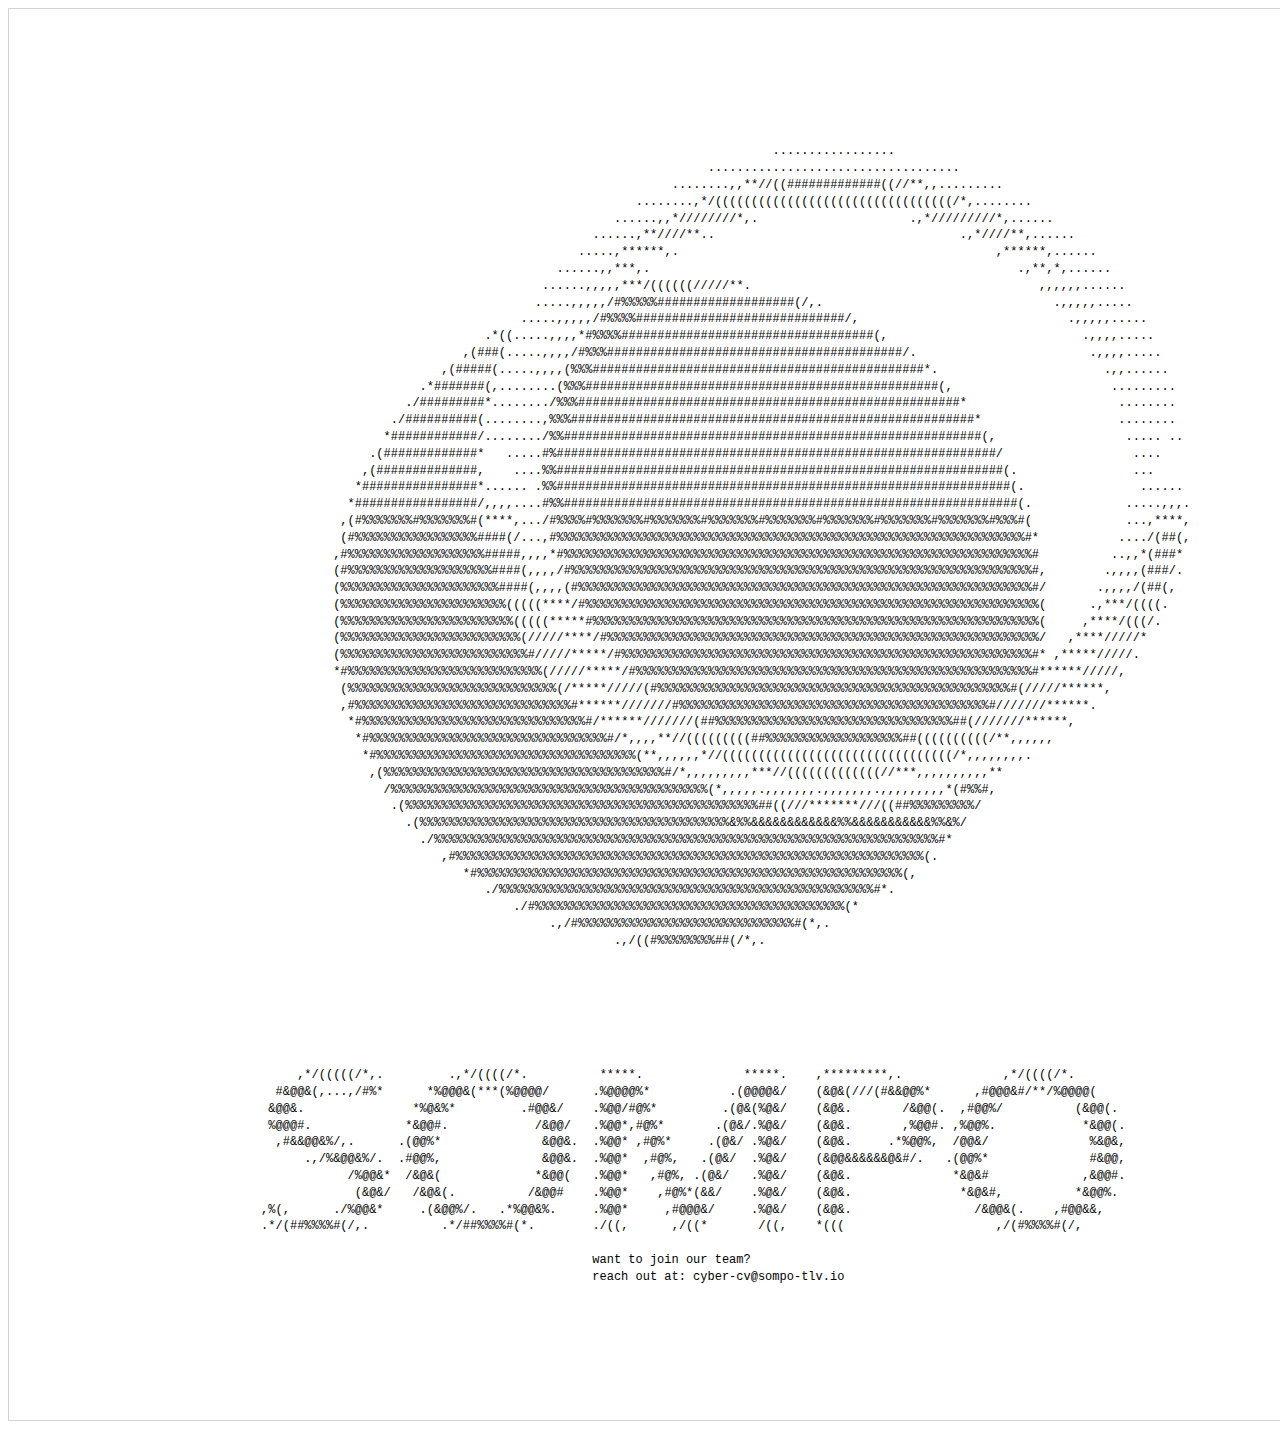
==== commit eb658885: "added contact info" ====
--- a/top-secret.html
+++ b/top-secret.html
@@ -82,11 +82,19 @@
 <span> </span><span> </span><span> </span><span> </span><span> </span><span> </span><span> </span><span> </span><span> </span><span> </span><span> </span><span> </span><span> </span><span> </span><span> </span><span> </span><span> </span><span> </span><span> </span><span> </span><span> </span><span> </span><span> </span><span> </span><span> </span><span> </span><span> </span><span> </span><span> </span><span> </span><span> </span><span> </span><span> </span><span> </span><span> </span><span> </span><span> </span><span> </span><span> </span><span> </span><span> </span><span> </span><span> </span><span> </span><span> </span><span> </span><span> </span><span> </span><span>(</span><span>&</span><span>@</span><span>&</span><span>/</span><span> </span><span> </span><span> </span><span>/</span><span>&</span><span>@</span><span>&</span><span>(</span><span>.</span><span> </span><span> </span><span> </span><span> </span><span> </span><span> </span><span> </span><span> </span><span> </span><span> </span><span>/</span><span>&</span><span>@</span><span>@</span><span>#</span><span> </span><span> </span><span> </span><span> </span><span>.</span><span>%</span><span>@</span><span>@</span><span>*</span><span> </span><span> </span><span> </span><span> </span><span>,</span><span>#</span><span>@</span><span>%</span><span>*</span><span>(</span><span>&</span><span>&</span><span>/</span><span> </span><span> </span><span> </span><span> </span><span>.</span><span>%</span><span>@</span><span>&</span><span>/</span><span> </span><span> </span><span> </span><span> </span><span>(</span><span>&</span><span>@</span><span>&</span><span>.</span><span> </span><span> </span><span> </span><span> </span><span> </span><span> </span><span> </span><span> </span><span> </span><span> </span><span> </span><span> </span><span> </span><span> </span><span> </span><span>*</span><span>&</span><span>@</span><span>&</span><span>#</span><span>,</span><span> </span><span> </span><span> </span><span> </span><span> </span><span> </span><span> </span><span> </span><span> </span><span> </span><span>*</span><span>&</span><span>@</span><span>@</span><span>%</span><span>.</span><span> </span><span> </span><span> </span><span> </span><span> </span><span> </span><span> </span><span> </span><span> </span><span> </span><span> </span><span> </span><span> </span><span> </span><span> </span><span> </span><span> </span><span> </span><span> </span><span> </span><span> </span><span> </span><span> </span><span> </span><span> </span><span> </span><span> </span><span> </span><span> </span><span> </span><span> </span><span> </span><span> </span><span> </span><span> </span><span> </span><span> </span><span> </span><span> </span><span> </span><span> </span><span> </span><span> </span><span> </span><span> </span><span> </span>
 <span> </span><span> </span><span> </span><span> </span><span> </span><span> </span><span> </span><span> </span><span> </span><span> </span><span> </span><span> </span><span> </span><span> </span><span> </span><span> </span><span> </span><span> </span><span> </span><span> </span><span> </span><span> </span><span> </span><span> </span><span> </span><span> </span><span> </span><span> </span><span> </span><span> </span><span> </span><span> </span><span> </span><span> </span><span> </span><span>,</span><span>%</span><span>(</span><span>,</span><span> </span><span> </span><span> </span><span> </span><span> </span><span> </span><span>.</span><span>/</span><span>%</span><span>@</span><span>@</span><span>&</span><span>*</span><span> </span><span> </span><span> </span><span> </span><span> </span><span>.</span><span>(</span><span>&</span><span>@</span><span>@</span><span>%</span><span>/</span><span>.</span><span> </span><span> </span><span> </span><span>.</span><span>*</span><span>%</span><span>@</span><span>@</span><span>&</span><span>%</span><span>.</span><span> </span><span> </span><span> </span><span> </span><span> </span><span>.</span><span>%</span><span>@</span><span>@</span><span>*</span><span> </span><span> </span><span> </span><span> </span><span> </span><span>,</span><span>#</span><span>@</span><span>@</span><span>@</span><span>&</span><span>/</span><span> </span><span> </span><span> </span><span> </span><span> </span><span>.</span><span>%</span><span>@</span><span>&</span><span>/</span><span> </span><span> </span><span> </span><span> </span><span>(</span><span>&</span><span>@</span><span>&</span><span>.</span><span> </span><span> </span><span> </span><span> </span><span> </span><span> </span><span> </span><span> </span><span> </span><span> </span><span> </span><span> </span><span> </span><span> </span><span> </span><span> </span><span> </span><span>/</span><span>&</span><span>@</span><span>@</span><span>&</span><span>(</span><span>.</span><span> </span><span> </span><span> </span><span> </span><span>,</span><span>#</span><span>@</span><span>@</span><span>&</span><span>&</span><span>,</span><span> </span><span> </span><span> </span><span> </span><span> </span><span> </span><span> </span><span> </span><span> </span><span> </span><span> </span><span> </span><span> </span><span> </span><span> </span><span> </span><span> </span><span> </span><span> </span><span> </span><span> </span><span> </span><span> </span><span> </span><span> </span><span> </span><span> </span><span> </span><span> </span><span> </span><span> </span><span> </span><span> </span><span> </span><span> </span><span> </span><span> </span><span> </span><span> </span><span> </span><span> </span><span> </span><span> </span><span> </span><span> </span><span> </span><span> </span><span> </span>
 <span> </span><span> </span><span> </span><span> </span><span> </span><span> </span><span> </span><span> </span><span> </span><span> </span><span> </span><span> </span><span> </span><span> </span><span> </span><span> </span><span> </span><span> </span><span> </span><span> </span><span> </span><span> </span><span> </span><span> </span><span> </span><span> </span><span> </span><span> </span><span> </span><span> </span><span> </span><span> </span><span> </span><span> </span><span> </span><span>.</span><span>*</span><span>/</span><span>(</span><span>#</span><span>#</span><span>%</span><span>%</span><span>%</span><span>%</span><span>#</span><span>(</span><span>/</span><span>,</span><span>.</span><span> </span><span> </span><span> </span><span> </span><span> </span><span> </span><span> </span><span> </span><span> </span><span> </span><span>.</span><span>*</span><span>/</span><span>#</span><span>#</span><span>%</span><span>%</span><span>%</span><span>%</span><span>#</span><span>(</span><span>*</span><span>.</span><span> </span><span> </span><span> </span><span> </span><span> </span><span> </span><span> </span><span> </span><span>.</span><span>/</span><span>(</span><span>(</span><span>,</span><span> </span><span> </span><span> </span><span> </span><span> </span><span> </span><span>,</span><span>/</span><span>(</span><span>(</span><span>*</span><span> </span><span> </span><span> </span><span> </span><span> </span><span> </span><span> </span><span>/</span><span>(</span><span>(</span><span>,</span><span> </span><span> </span><span> </span><span> </span><span>*</span><span>(</span><span>(</span><span>(</span><span> </span><span> </span><span> </span><span> </span><span> </span><span> </span><span> </span><span> </span><span> </span><span> </span><span> </span><span> </span><span> </span><span> </span><span> </span><span> </span><span> </span><span> </span><span> </span><span> </span><span> </span><span>,</span><span>/</span><span>(</span><span>#</span><span>%</span><span>%</span><span>%</span><span>%</span><span>#</span><span>(</span><span>/</span><span>,</span><span> </span><span> </span><span> </span><span> </span><span> </span><span> </span><span> </span><span> </span><span> </span><span> </span><span> </span><span> </span><span> </span><span> </span><span> </span><span> </span><span> </span><span> </span><span> </span><span> </span><span> </span><span> </span><span> </span><span> </span><span> </span><span> </span><span> </span><span> </span><span> </span><span> </span><span> </span><span> </span><span> </span><span> </span><span> </span><span> </span><span> </span><span> </span><span> </span><span> </span><span> </span><span> </span><span> </span><span> </span><span> </span><span> </span><span> </span><span> </span><span> </span><span> </span><span> </span>
+<span> </span><span> </span><span> </span><span> </span><span> </span><span> </span><span> </span><span> </span><span> </span><span> </span><span> </span><span> </span><span> </span><span> </span><span> </span><span> </span><span> </span><span> </span><span> </span><span> </span><span> </span><span> </span><span> </span><span> </span><span> </span><span> </span><span> </span><span> </span><span> </span><span> </span><span> </span><span> </span><span> </span><span> </span><span> </span><span> </span><span> </span><span> </span><span> </span><span> </span><span> </span><span> </span><span> </span><span> </span><span> </span><span> </span><span> </span><span> </span><span> </span><span> </span><span> </span><span> </span><span> </span><span> </span><span> </span><span> </span><span> </span><span> </span><span> </span><span> </span><span> </span><span> </span><span> </span><span> </span><span> </span><span> </span><span> </span><span> </span><span> </span><span> </span><span> </span><span> </span><span> </span><span> </span><span> </span><span> </span><span> </span><span> </span><span> </span><span> </span><span> </span><span> </span><span> </span><span> </span><span> </span><span> </span><span> </span><span> </span><span> </span><span> </span><span> </span><span> </span><span> </span><span> </span><span> </span><span> </span><span> </span><span> </span><span> </span><span> </span><span> </span><span> </span><span> </span><span> </span><span> </span><span> </span><span> </span><span> </span><span> </span><span> </span><span> </span><span> </span><span> </span><span> </span><span> </span><span> </span><span> </span><span> </span><span> </span><span> </span><span> </span><span> </span><span> </span><span> </span><span> </span><span> </span><span> </span><span> </span><span> </span><span> </span><span> </span><span> </span><span> </span><span> </span><span> </span><span> </span><span> </span><span> </span><span> </span><span> </span><span> </span><span> </span><span> </span><span> </span><span> </span><span> </span><span> </span><span> </span><span> </span><span> </span><span> </span><span>
+                                                                                 want to join our team?
+                                                                                 reach out at: cyber-cv@sompo-tlv.io                                 
+                               
+ </span><span> </span><span> </span><span> </span><span> </span><span> </span><span> </span><span> </span><span> </span><span> </span><span> </span><span> </span><span> </span><span> </span><span> </span><span> </span><span> </span><span> </span><span> </span><span> </span><span> </span><span> </span><span> </span><span> </span><span> </span><span> </span><span> </span><span> </span><span> </span><span> </span><span> </span><span> </span><span> </span><span> </span><span> </span><span> </span><span> </span><span> </span><span> </span><span> </span><span> </span><span> </span><span> </span><span> </span><span> </span><span> </span><span> </span><span> </span><span> </span>
 <span> </span><span> </span><span> </span><span> </span><span> </span><span> </span><span> </span><span> </span><span> </span><span> </span><span> </span><span> </span><span> </span><span> </span><span> </span><span> </span><span> </span><span> </span><span> </span><span> </span><span> </span><span> </span><span> </span><span> </span><span> </span><span> </span><span> </span><span> </span><span> </span><span> </span><span> </span><span> </span><span> </span><span> </span><span> </span><span> </span><span> </span><span> </span><span> </span><span> </span><span> </span><span> </span><span> </span><span> </span><span> </span><span> </span><span> </span><span> </span><span> </span><span> </span><span> </span><span> </span><span> </span><span> </span><span> </span><span> </span><span> </span><span> </span><span> </span><span> </span><span> </span><span> </span><span> </span><span> </span><span> </span><span> </span><span> </span><span> </span><span> </span><span> </span><span> </span><span> </span><span> </span><span> </span><span> </span><span> </span><span> </span><span> </span><span> </span><span> </span><span> </span><span> </span><span> </span><span> </span><span> </span><span> </span><span> </span><span> </span><span> </span><span> </span><span> </span><span> </span><span> </span><span> </span><span> </span><span> </span><span> </span><span> </span><span> </span><span> </span><span> </span><span> </span><span> </span><span> </span><span> </span><span> </span><span> </span><span> </span><span> </span><span> </span><span> </span><span> </span><span> </span><span> </span><span> </span><span> </span><span> </span><span> </span><span> </span><span> </span><span> </span><span> </span><span> </span><span> </span><span> </span><span> </span><span> </span><span> </span><span> </span><span> </span><span> </span><span> </span><span> </span><span> </span><span> </span><span> </span><span> </span><span> </span><span> </span><span> </span><span> </span><span> </span><span> </span><span> </span><span> </span><span> </span><span> </span><span> </span><span> </span><span> </span><span> </span><span> </span><span> </span><span> </span><span> </span><span> </span><span> </span><span> </span><span> </span><span> </span><span> </span><span> </span><span> </span><span> </span><span> </span><span> </span><span> </span><span> </span><span> </span><span> </span><span> </span><span> </span><span> </span><span> </span><span> </span><span> </span><span> </span><span> </span><span> </span><span> </span><span> </span><span> </span><span> </span><span> </span><span> </span><span> </span><span> </span><span> </span><span> </span><span> </span><span> </span><span> </span><span> </span><span> </span><span> </span><span> </span><span> </span><span> </span><span> </span><span> </span>
 <span> </span><span> </span><span> </span><span> </span><span> </span><span> </span><span> </span><span> </span><span> </span><span> </span><span> </span><span> </span><span> </span><span> </span><span> </span><span> </span><span> </span><span> </span><span> </span><span> </span><span> </span><span> </span><span> </span><span> </span><span> </span><span> </span><span> </span><span> </span><span> </span><span> </span><span> </span><span> </span><span> </span><span> </span><span> </span><span> </span><span> </span><span> </span><span> </span><span> </span><span> </span><span> </span><span> </span><span> </span><span> </span><span> </span><span> </span><span> </span><span> </span><span> </span><span> </span><span> </span><span> </span><span> </span><span> </span><span> </span><span> </span><span> </span><span> </span><span> </span><span> </span><span> </span><span> </span><span> </span><span> </span><span> </span><span> </span><span> </span><span> </span><span> </span><span> </span><span> </span><span> </span><span> </span><span> </span><span> </span><span> </span><span> </span><span> </span><span> </span><span> </span><span> </span><span> </span><span> </span><span> </span><span> </span><span> </span><span> </span><span> </span><span> </span><span> </span><span> </span><span> </span><span> </span><span> </span><span> </span><span> </span><span> </span><span> </span><span> </span><span> </span><span> </span><span> </span><span> </span><span> </span><span> </span><span> </span><span> </span><span> </span><span> </span><span> </span><span> </span><span> </span><span> </span><span> </span><span> </span><span> </span><span> </span><span> </span><span> </span><span> </span><span> </span><span> </span><span> </span><span> </span><span> </span><span> </span><span> </span><span> </span><span> </span><span> </span><span> </span><span> </span><span> </span><span> </span><span> </span><span> </span><span> </span><span> </span><span> </span><span> </span><span> </span><span> </span><span> </span><span> </span><span> </span><span> </span><span> </span><span> </span><span> </span><span> </span><span> </span><span> </span><span> </span><span> </span><span> </span><span> </span><span> </span><span> </span><span> </span><span> </span><span> </span><span> </span><span> </span><span> </span><span> </span><span> </span><span> </span><span> </span><span> </span><span> </span><span> </span><span> </span><span> </span><span> </span><span> </span><span> </span><span> </span><span> </span><span> </span><span> </span><span> </span><span> </span><span> </span><span> </span><span> </span><span> </span><span> </span><span> </span><span> </span><span> </span><span> </span><span> </span><span> </span><span> </span><span> </span><span> </span><span> </span><span> </span><span> </span>
 <span> </span><span> </span><span> </span><span> </span><span> </span><span> </span><span> </span><span> </span><span> </span><span> </span><span> </span><span> </span><span> </span><span> </span><span> </span><span> </span><span> </span><span> </span><span> </span><span> </span><span> </span><span> </span><span> </span><span> </span><span> </span><span> </span><span> </span><span> </span><span> </span><span> </span><span> </span><span> </span><span> </span><span> </span><span> </span><span> </span><span> </span><span> </span><span> </span><span> </span><span> </span><span> </span><span> </span><span> </span><span> </span><span> </span><span> </span><span> </span><span> </span><span> </span><span> </span><span> </span><span> </span><span> </span><span> </span><span> </span><span> </span><span> </span><span> </span><span> </span><span> </span><span> </span><span> </span><span> </span><span> </span><span> </span><span> </span><span> </span><span> </span><span> </span><span> </span><span> </span><span> </span><span> </span><span> </span><span> </span><span> </span><span> </span><span> </span><span> </span><span> </span><span> </span><span> </span><span> </span><span> </span><span> </span><span> </span><span> </span><span> </span><span> </span><span> </span><span> </span><span> </span><span> </span><span> </span><span> </span><span> </span><span> </span><span> </span><span> </span><span> </span><span> </span><span> </span><span> </span><span> </span><span> </span><span> </span><span> </span><span> </span><span> </span><span> </span><span> </span><span> </span><span> </span><span> </span><span> </span><span> </span><span> </span><span> </span><span> </span><span> </span><span> </span><span> </span><span> </span><span> </span><span> </span><span> </span><span> </span><span> </span><span> </span><span> </span><span> </span><span> </span><span> </span><span> </span><span> </span><span> </span><span> </span><span> </span><span> </span><span> </span><span> </span><span> </span><span> </span><span> </span><span> </span><span> </span><span> </span><span> </span><span> </span><span> </span><span> </span><span> </span><span> </span><span> </span><span> </span><span> </span><span> </span><span> </span><span> </span><span> </span><span> </span><span> </span><span> </span><span> </span><span> </span><span> </span><span> </span><span> </span><span> </span><span> </span><span> </span><span> </span><span> </span><span> </span><span> </span><span> </span><span> </span><span> </span><span> </span><span> </span><span> </span><span> </span><span> </span><span> </span><span> </span><span> </span><span> </span><span> </span><span> </span><span> </span><span> </span><span> </span><span> </span><span> </span><span> </span><span> </span><span> </span><span> </span><span> </span>
 <span> </span><span> </span><span> </span><span> </span><span> </span><span> </span><span> </span><span> </span><span> </span><span> </span><span> </span><span> </span><span> </span><span> </span><span> </span><span> </span><span> </span><span> </span><span> </span><span> </span><span> </span><span> </span><span> </span><span> </span><span> </span><span> </span><span> </span><span> </span><span> </span><span> </span><span> </span><span> </span><span> </span><span> </span><span> </span><span> </span><span> </span><span> </span><span> </span><span> </span><span> </span><span> </span><span> </span><span> </span><span> </span><span> </span><span> </span><span> </span><span> </span><span> </span><span> </span><span> </span><span> </span><span> </span><span> </span><span> </span><span> </span><span> </span><span> </span><span> </span><span> </span><span> </span><span> </span><span> </span><span> </span><span> </span><span> </span><span> </span><span> </span><span> </span><span> </span><span> </span><span> </span><span> </span><span> </span><span> </span><span> </span><span> </span><span> </span><span> </span><span> </span><span> </span><span> </span><span> </span><span> </span><span> </span><span> </span><span> </span><span> </span><span> </span><span> </span><span> </span><span> </span><span> </span><span> </span><span> </span><span> </span><span> </span><span> </span><span> </span><span> </span><span> </span><span> </span><span> </span><span> </span><span> </span><span> </span><span> </span><span> </span><span> </span><span> </span><span> </span><span> </span><span> </span><span> </span><span> </span><span> </span><span> </span><span> </span><span> </span><span> </span><span> </span><span> </span><span> </span><span> </span><span> </span><span> </span><span> </span><span> </span><span> </span><span> </span><span> </span><span> </span><span> </span><span> </span><span> </span><span> </span><span> </span><span> </span><span> </span><span> </span><span> </span><span> </span><span> </span><span> </span><span> </span><span> </span><span> </span><span> </span><span> </span><span> </span><span> </span><span> </span><span> </span><span> </span><span> </span><span> </span><span> </span><span> </span><span> </span><span> </span><span> </span><span> </span><span> </span><span> </span><span> </span><span> </span><span> </span><span> </span><span> </span><span> </span><span> </span><span> </span><span> </span><span> </span><span> </span><span> </span><span> </span><span> </span><span> </span><span> </span><span> </span><span> </span><span> </span><span> </span><span> </span><span> </span><span> </span><span> </span><span> </span><span> </span><span> </span><span> </span><span> </span><span> </span><span> </span><span> </span><span> </span><span> </span><span> </span>
 <span> </span><span> </span><span> </span><span> </span><span> </span><span> </span><span> </span><span> </span><span> </span><span> </span><span> </span><span> </span><span> </span><span> </span><span> </span><span> </span><span> </span><span> </span><span> </span><span> </span><span> </span><span> </span><span> </span><span> </span><span> </span><span> </span><span> </span><span> </span><span> </span><span> </span><span> </span><span> </span><span> </span><span> </span><span> </span><span> </span><span> </span><span> </span><span> </span><span> </span><span> </span><span> </span><span> </span><span> </span><span> </span><span> </span><span> </span><span> </span><span> </span><span> </span><span> </span><span> </span><span> </span><span> </span><span> </span><span> </span><span> </span><span> </span><span> </span><span> </span><span> </span><span> </span><span> </span><span> </span><span> </span><span> </span><span> </span><span> </span><span> </span><span> </span><span> </span><span> </span><span> </span><span> </span><span> </span><span> </span><span> </span><span> </span><span> </span><span> </span><span> </span><span> </span><span> </span><span> </span><span> </span><span> </span><span> </span><span> </span><span> </span><span> </span><span> </span><span> </span><span> </span><span> </span><span> </span><span> </span><span> </span><span> </span><span> </span><span> </span><span> </span><span> </span><span> </span><span> </span><span> </span><span> </span><span> </span><span> </span><span> </span><span> </span><span> </span><span> </span><span> </span><span> </span><span> </span><span> </span><span> </span><span> </span><span> </span><span> </span><span> </span><span> </span><span> </span><span> </span><span> </span><span> </span><span> </span><span> </span><span> </span><span> </span><span> </span><span> </span><span> </span><span> </span><span> </span><span> </span><span> </span><span> </span><span> </span><span> </span><span> </span><span> </span><span> </span><span> </span><span> </span><span> </span><span> </span><span> </span><span> </span><span> </span><span> </span><span> </span><span> </span><span> </span><span> </span><span> </span><span> </span><span> </span><span> </span><span> </span><span> </span><span> </span><span> </span><span> </span><span> </span><span> </span><span> </span><span> </span><span> </span><span> </span><span> </span><span> </span><span> </span><span> </span><span> </span><span> </span><span> </span><span> </span><span> </span><span> </span><span> </span><span> </span><span> </span><span> </span><span> </span><span> </span><span> </span><span> </span><span> </span><span> </span><span> </span><span> </span><span> </span><span> </span><span> </span><span> </span><span> </span><span> </span><span> </span><span> </span>
 <span> </span><span> </span><span> </span><span> </span><span> </span><span> </span><span> </span><span> </span><span> </span><span> </span><span> </span><span> </span><span> </span><span> </span><span> </span><span> </span><span> </span><span> </span><span> </span><span> </span><span> </span><span> </span><span> </span><span> </span><span> </span><span> </span><span> </span><span> </span><span> </span><span> </span><span> </span><span> </span><span> </span><span> </span><span> </span><span> </span><span> </span><span> </span><span> </span><span> </span><span> </span><span> </span><span> </span><span> </span><span> </span><span> </span><span> </span><span> </span><span> </span><span> </span><span> </span><span> </span><span> </span><span> </span><span> </span><span> </span><span> </span><span> </span><span> </span><span> </span><span> </span><span> </span><span> </span><span> </span><span> </span><span> </span><span> </span><span> </span><span> </span><span> </span><span> </span><span> </span><span> </span><span> </span><span> </span><span> </span><span> </span><span> </span><span> </span><span> </span><span> </span><span> </span><span> </span><span> </span><span> </span><span> </span><span> </span><span> </span><span> </span><span> </span><span> </span><span> </span><span> </span><span> </span><span> </span><span> </span><span> </span><span> </span><span> </span><span> </span><span> </span><span> </span><span> </span><span> </span><span> </span><span> </span><span> </span><span> </span><span> </span><span> </span><span> </span><span> </span><span> </span><span> </span><span> </span><span> </span><span> </span><span> </span><span> </span><span> </span><span> </span><span> </span><span> </span><span> </span><span> </span><span> </span><span> </span><span> </span><span> </span><span> </span><span> </span><span> </span><span> </span><span> </span><span> </span><span> </span><span> </span><span> </span><span> </span><span> </span><span> </span><span> </span><span> </span><span> </span><span> </span><span> </span><span> </span><span> </span><span> </span><span> </span><span> </span><span> </span><span> </span><span> </span><span> </span><span> </span><span> </span><span> </span><span> </span><span> </span><span> </span><span> </span><span> </span><span> </span><span> </span><span> </span><span> </span><span> </span><span> </span><span> </span><span> </span><span> </span><span> </span><span> </span><span> </span><span> </span><span> </span><span> </span><span> </span><span> </span><span> </span><span> </span><span> </span><span> </span><span> </span><span> </span><span> </span><span> </span><span> </span><span> </span><span> </span><span> </span><span> </span><span> </span><span> </span><span> </span><span> </span><span> </span><span> </span><span> </span>
-<span> </span><span> </span><span> </span><span> </span><span> </span><span> </span><span> </span><span> </span><span> </span><span> </span><span> </span><span> </span><span> </span><span> </span><span> </span><span> </span><span> </span><span> </span><span> </span><span> </span><span> </span><span> </span><span> </span><span> </span><span> </span><span> </span><span> </span><span> </span><span> </span><span> </span><span> </span><span> </span><span> </span><span> </span><span> </span><span> </span><span> </span><span> </span><span> </span><span> </span><span> </span><span> </span><span> </span><span> </span><span> </span><span> </span><span> </span><span> </span><span> </span><span> </span><span> </span><span> </span><span> </span><span> </span><span> </span><span> </span><span> </span><span> </span><span> </span><span> </span><span> </span><span> </span><span> </span><span> </span><span> </span><span> </span><span> </span><span> </span><span> </span><span> </span><span> </span><span> </span><span> </span><span> </span><span> </span><span> </span><span> </span><span> </span><span> </span><span> </span><span> </span><span> </span><span> </span><span> </span><span> </span><span> </span><span> </span><span> </span><span> </span><span> </span><span> </span><span> </span><span> </span><span> </span><span> </span><span> </span><span> </span><span> </span><span> </span><span> </span><span> </span><span> </span><span> </span><span> </span><span> </span><span> </span><span> </span><span> </span><span> </span><span> </span><span> </span><span> </span><span> </span><span> </span><span> </span><span> </span><span> </span><span> </span><span> </span><span> </span><span> </span><span> </span><span> </span><span> </span><span> </span><span> </span><span> </span><span> </span><span> </span><span> </span><span> </span><span> </span><span> </span><span> </span><span> </span><span> </span><span> </span><span> </span><span> </span><span> </span><span> </span><span> </span><span> </span><span> </span><span> </span><span> </span><span> </span><span> </span><span> </span><span> </span><span> </span><span> </span><span> </span><span> </span><span> </span><span> </span><span> </span><span> </span><span> </span><span> </span><span> </span><span> </span><span> </span><span> </span><span> </span><span> </span><span> </span><span> </span><span> </span><span> </span><span> </span><span> </span><span> </span><span> </span><span> </span><span> </span><span> </span><span> </span><span> </span><span> </span><span> </span><span> </span><span> </span><span> </span><span> </span><span> </span><span> </span><span> </span><span> </span><span> </span><span> </span><span> </span><span> </span><span> </span><span> </span><span> </span><span> </span><span> </span><span> </span><span> </span>
-</span></code></html>+</span>
+      
+                                                                        
+</code>
+</html>